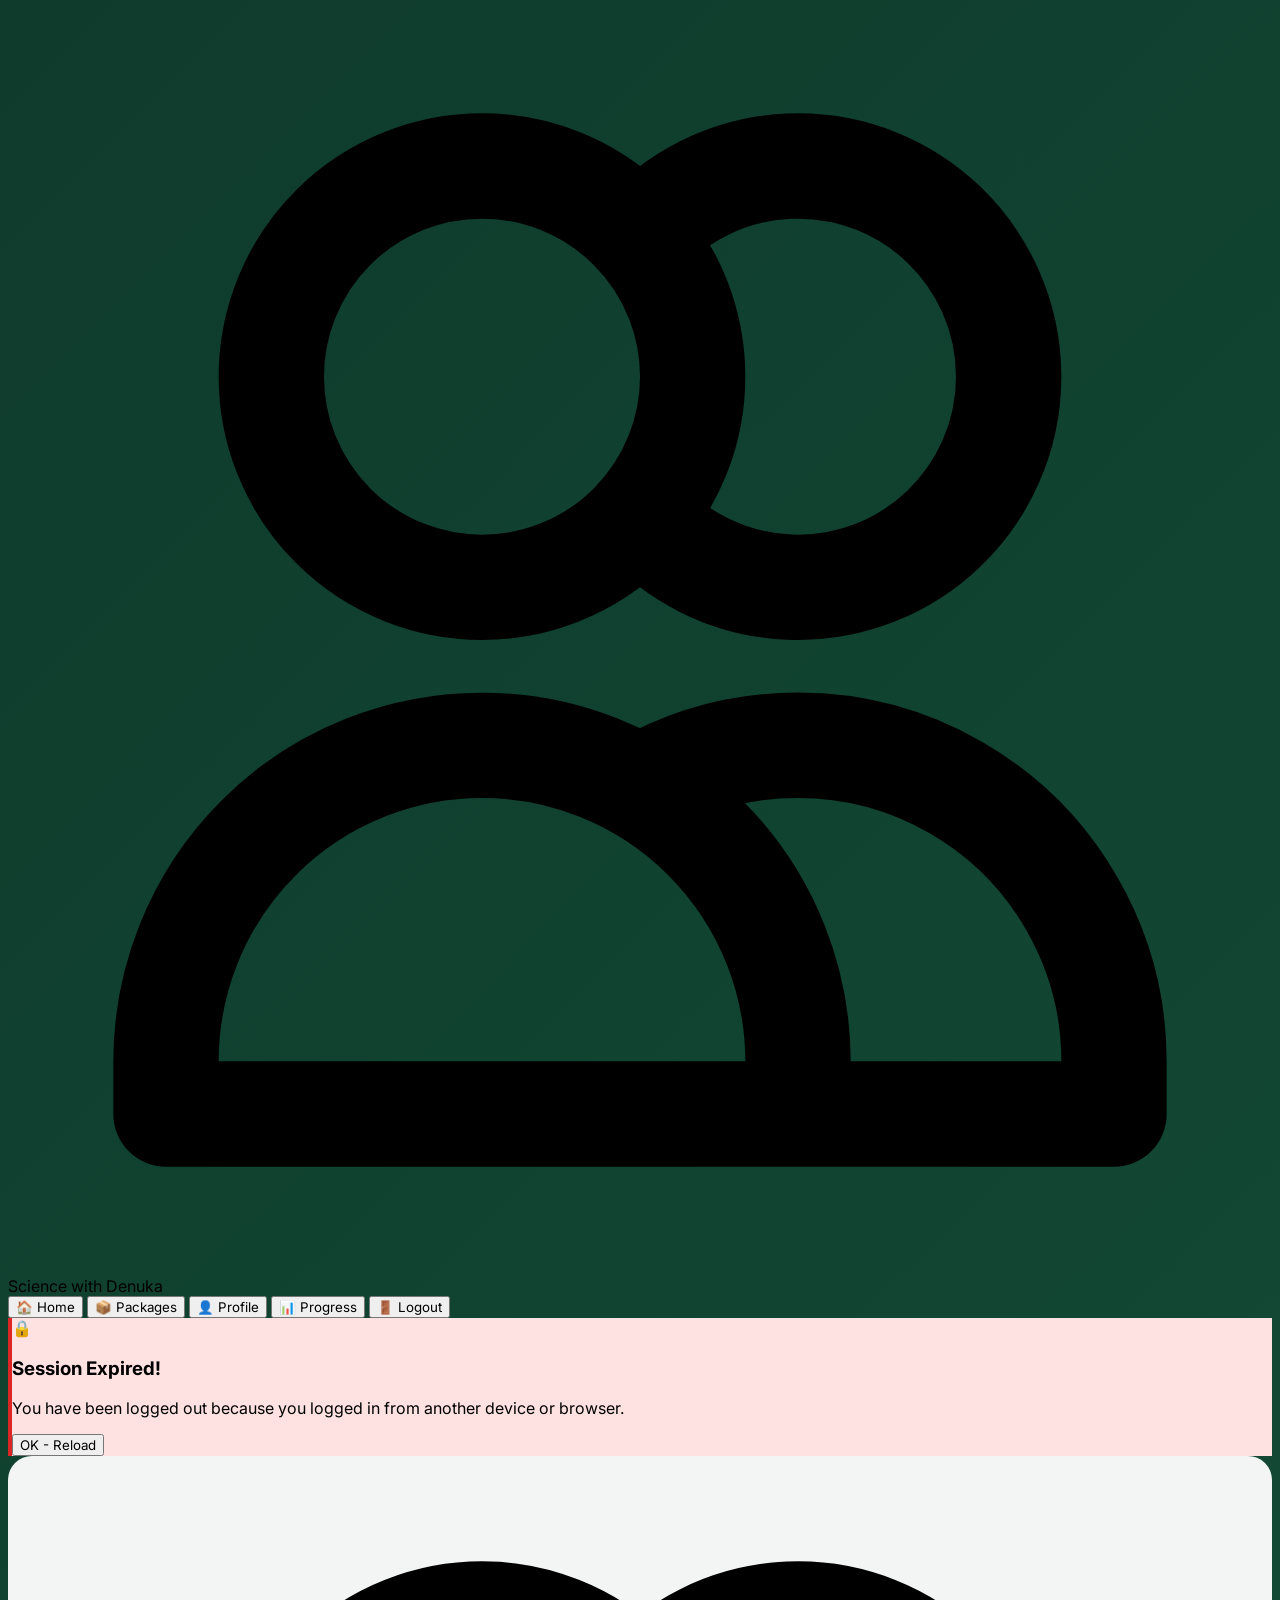
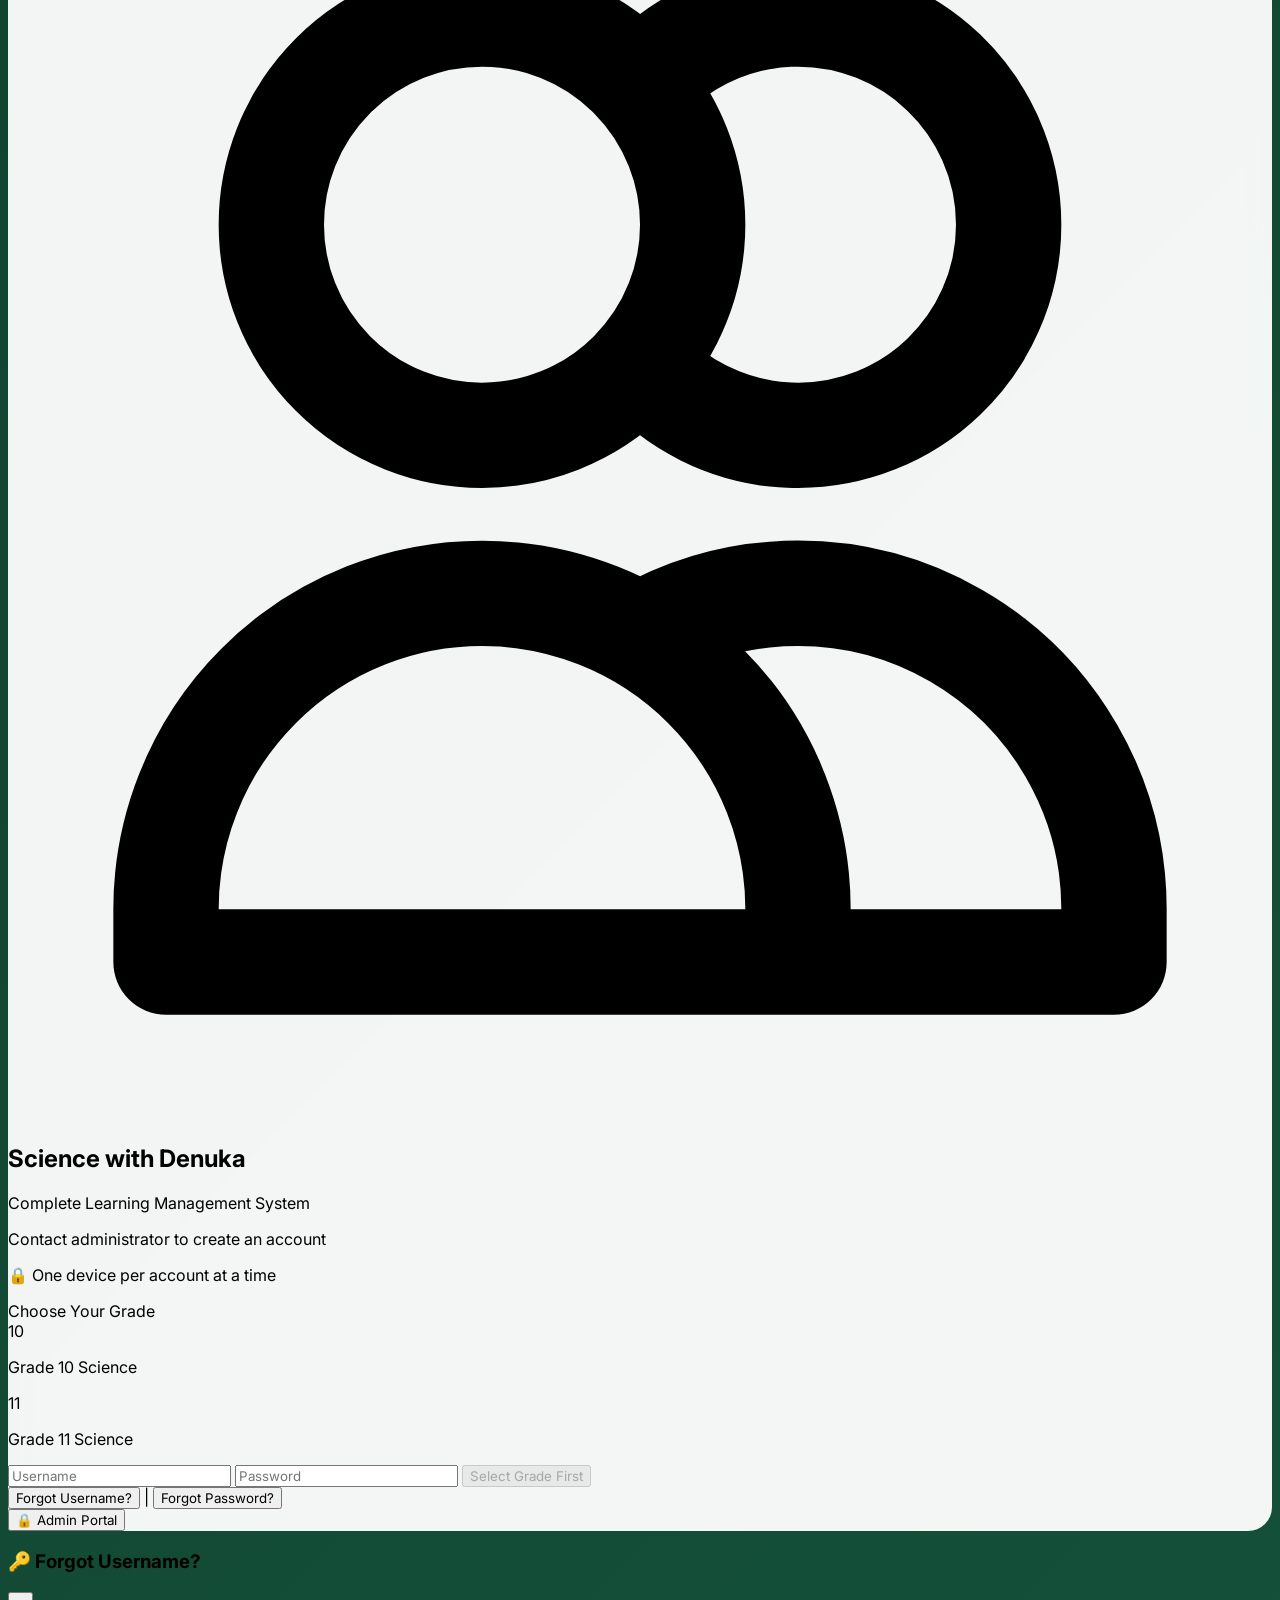
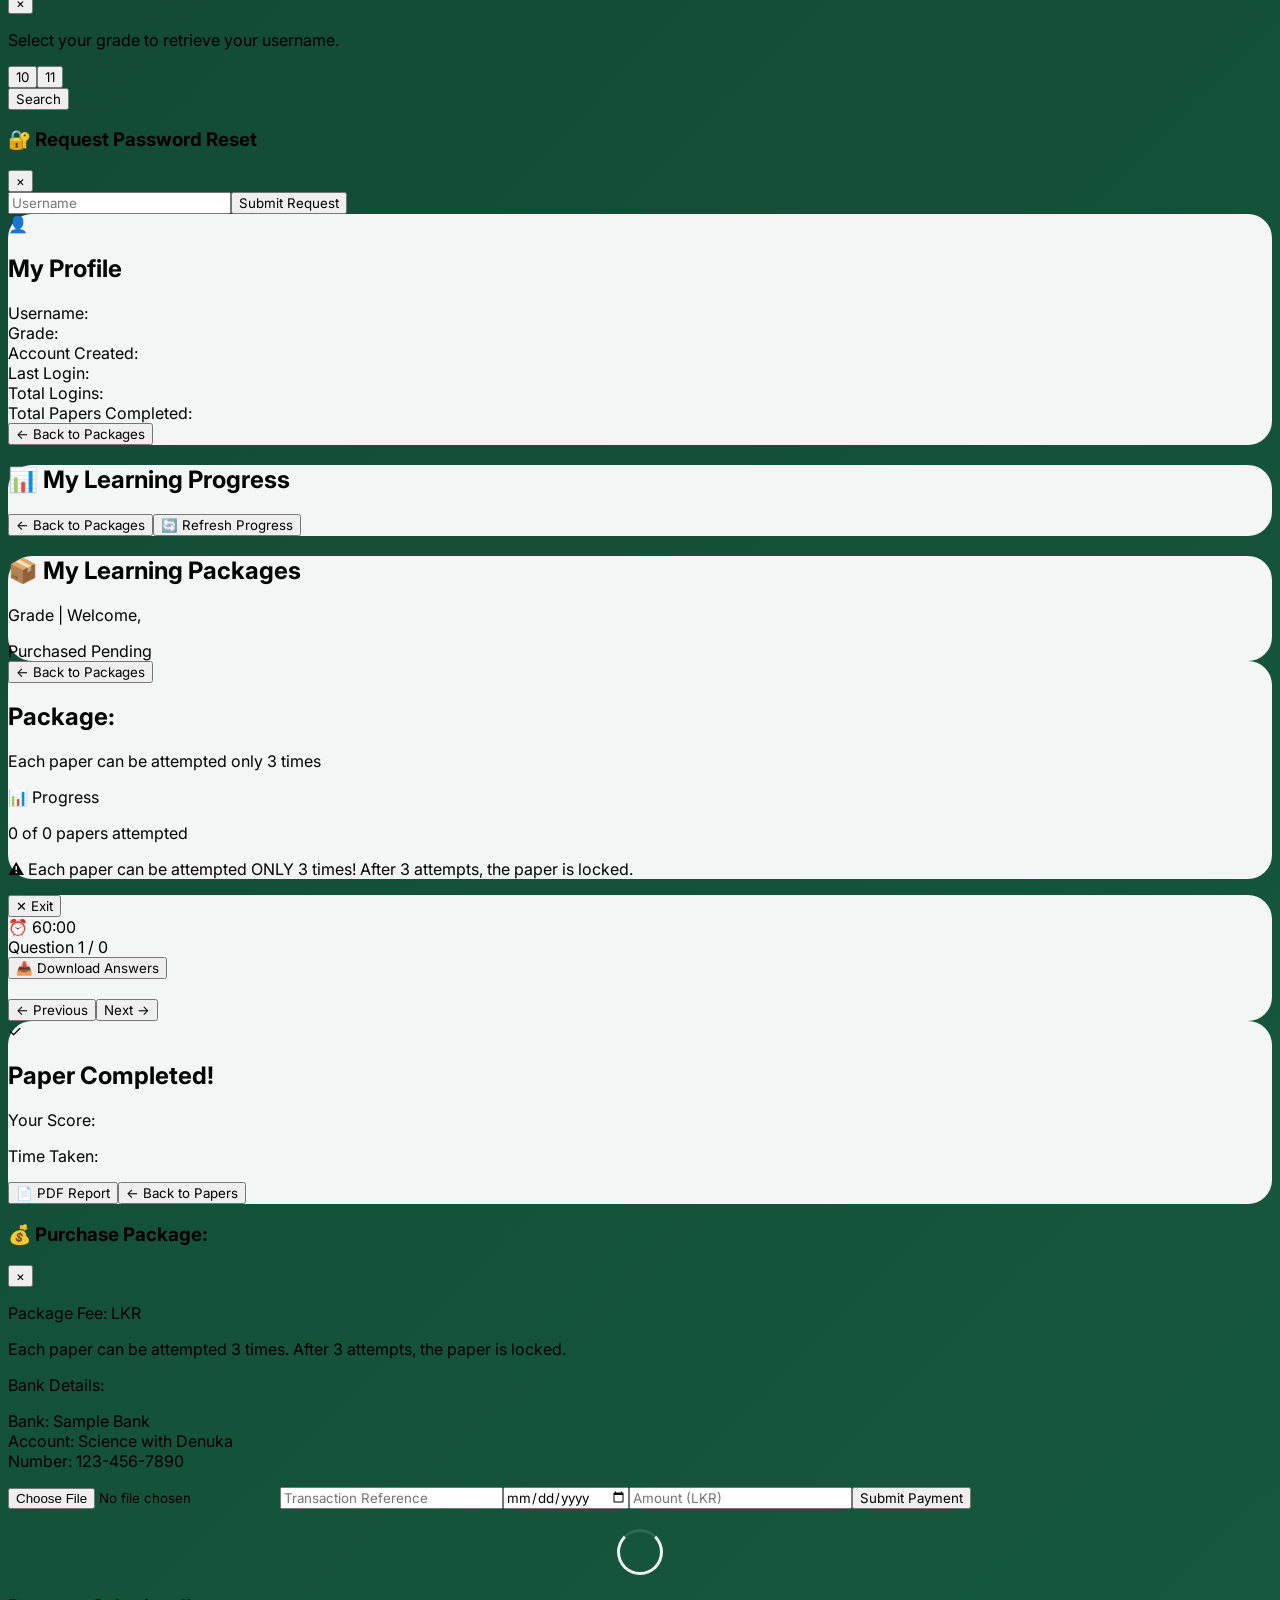
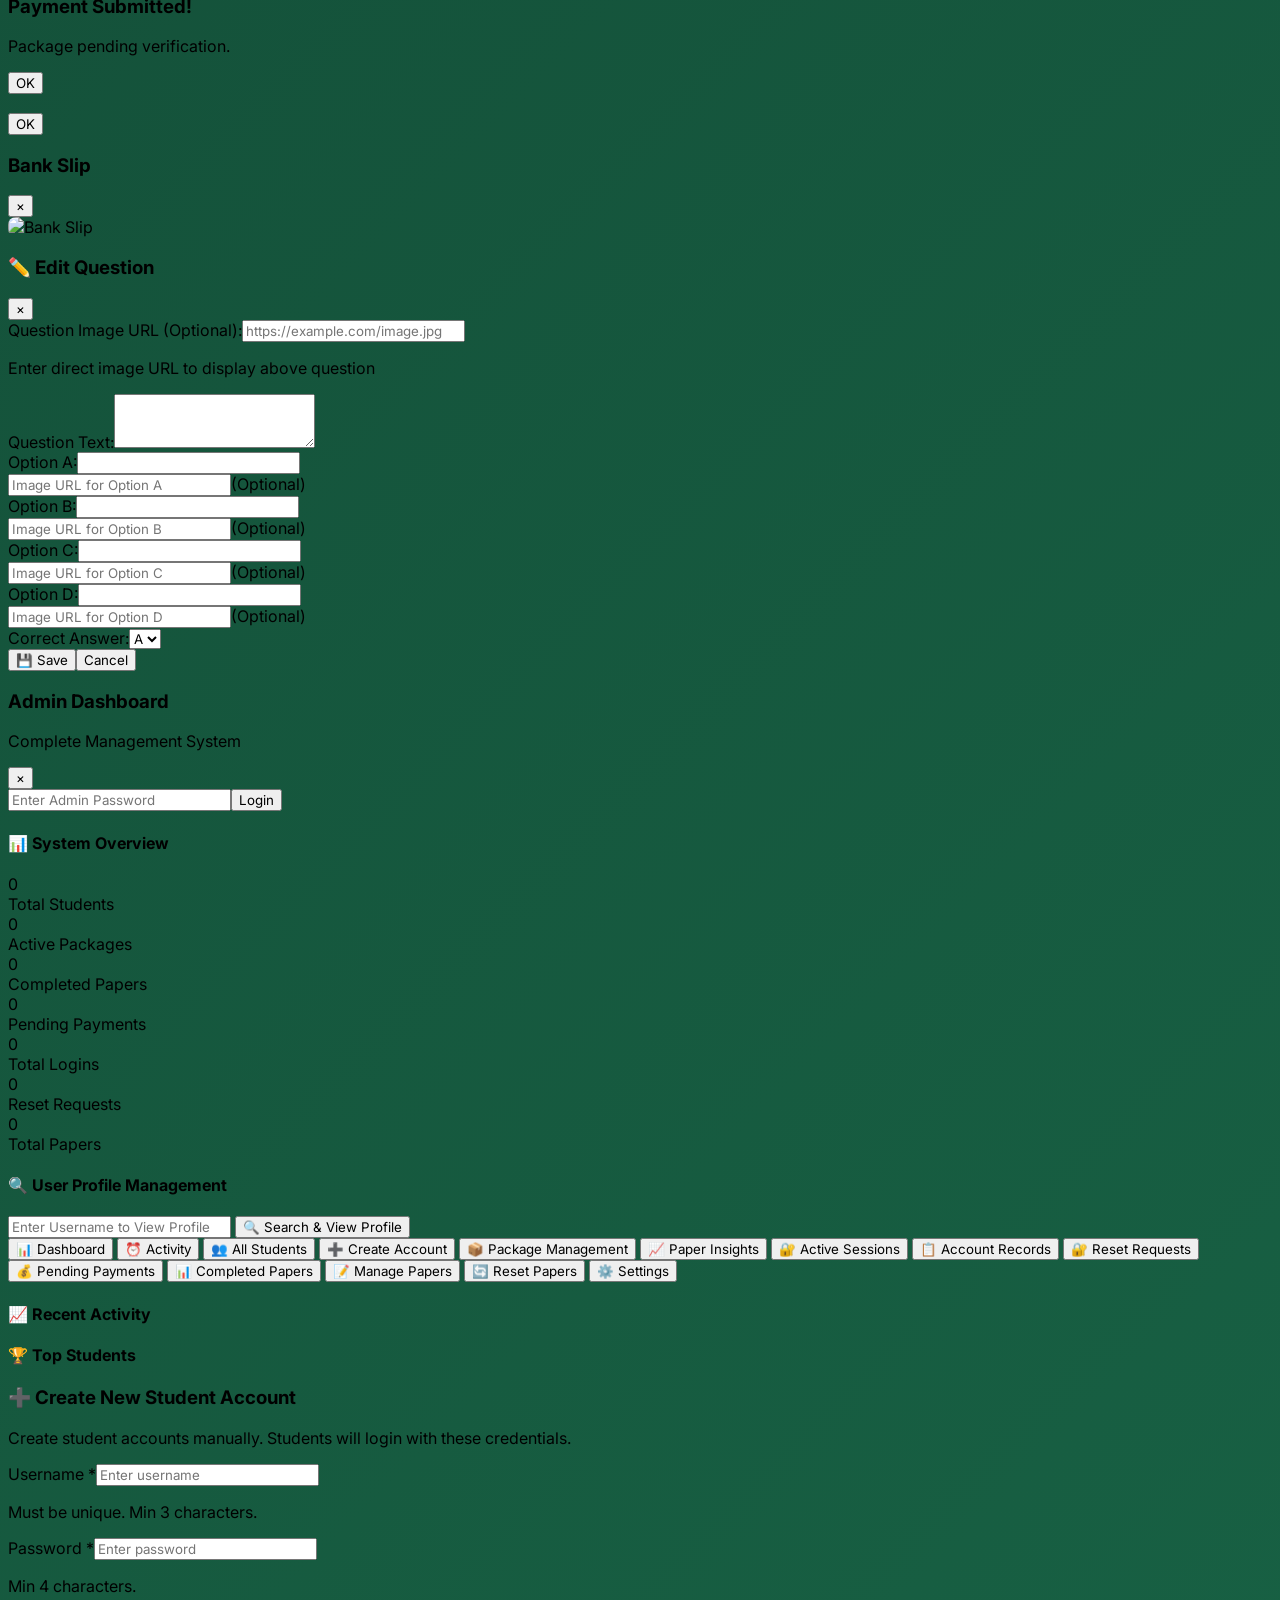
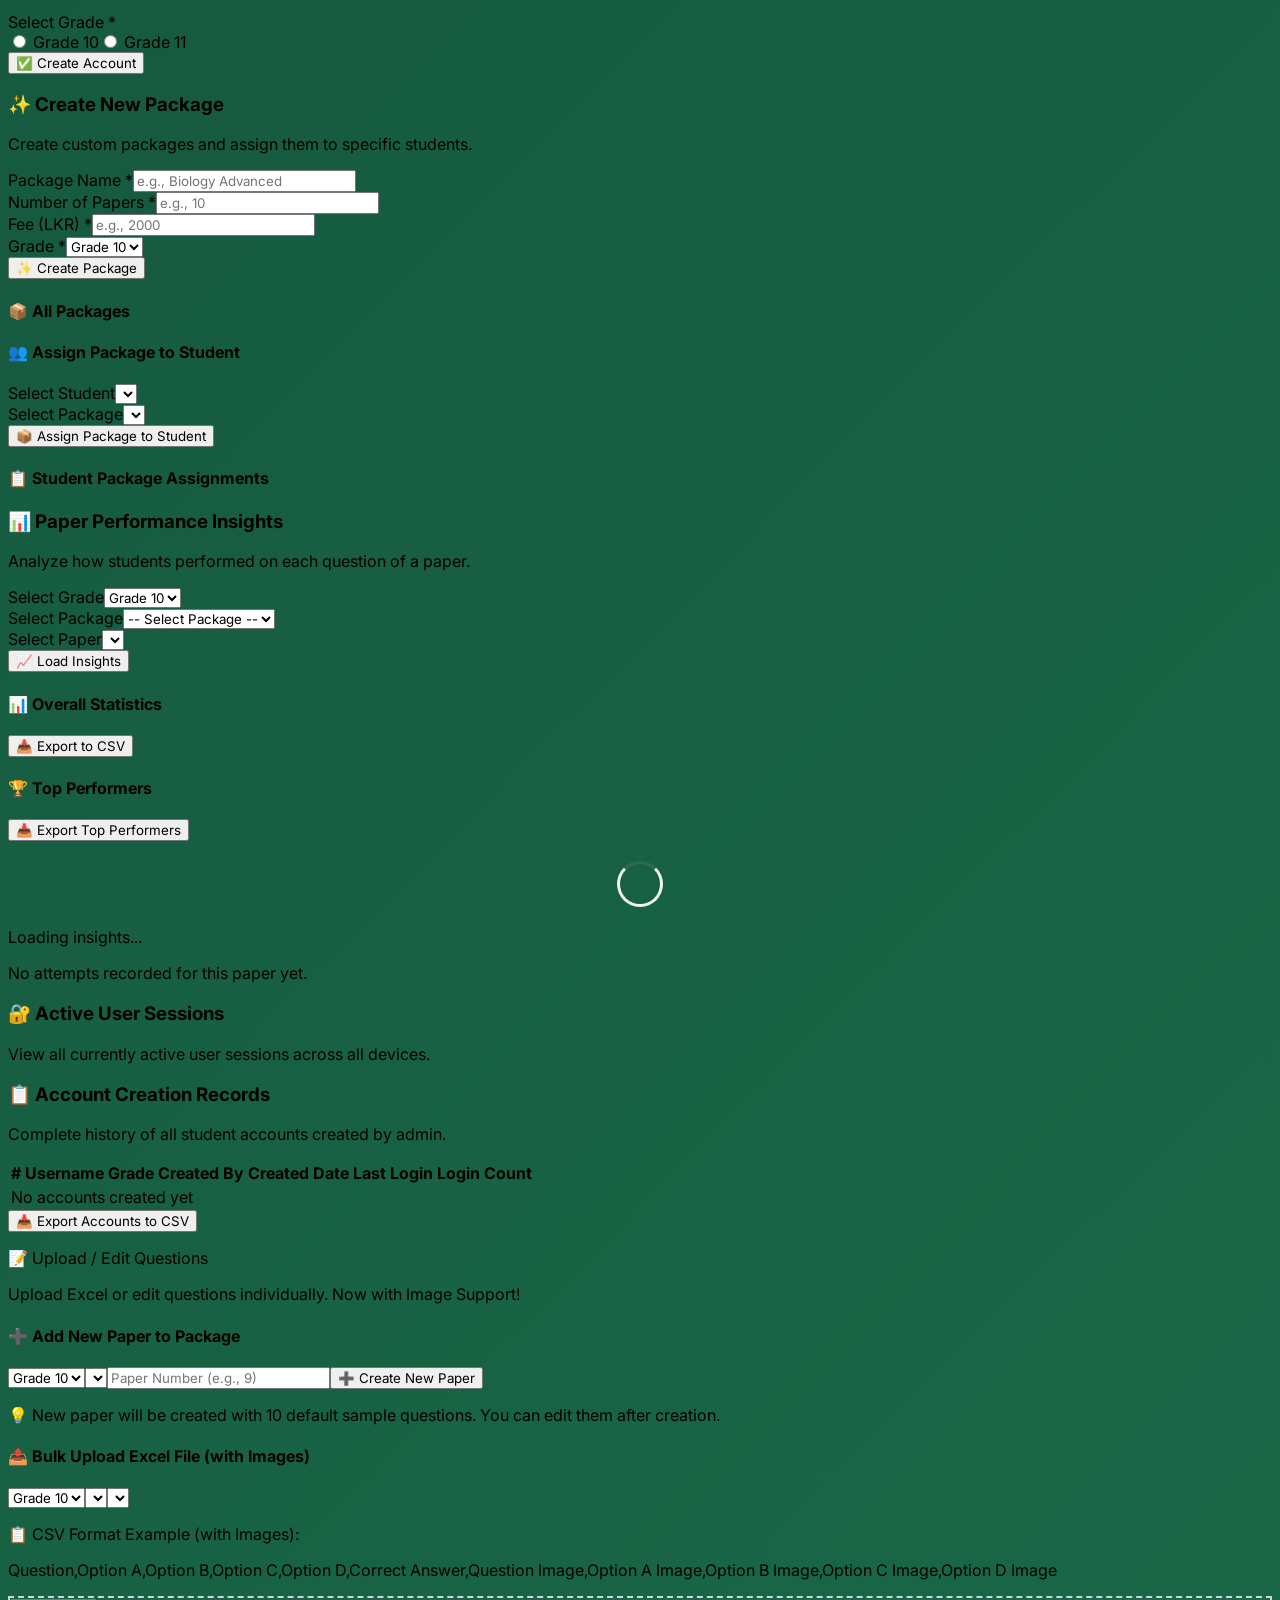
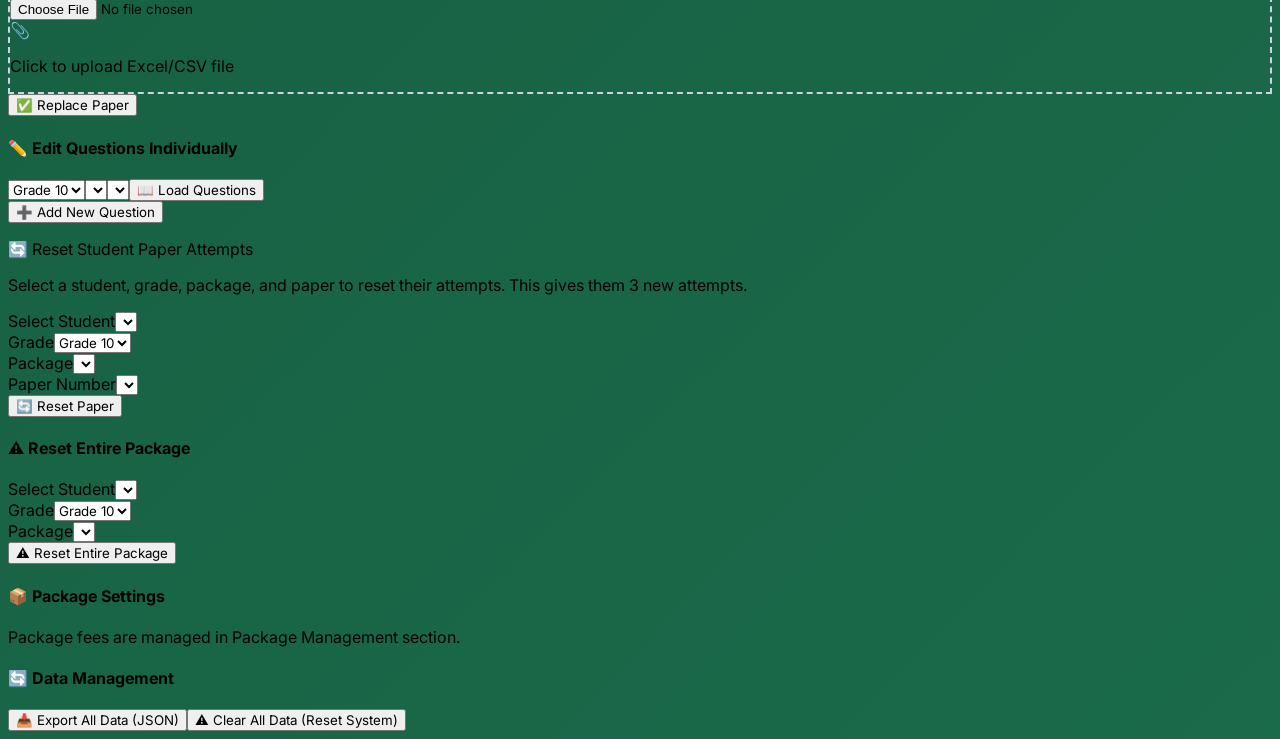
==== index.html @ ecc40a65 "Add files via upload" ====
<!DOCTYPE html>
<html lang="en">
<head>
    <meta charset="UTF-8">
    <meta name="viewport" content="width=device-width, initial-scale=1.0, user-scalable=yes">
    <title>Science with Denuka - Complete Learning System</title>
    <script src="https://cdn.tailwindcss.com"></script>
    <script type="text/javascript" src="https://cdn.jsdelivr.net/npm/@emailjs/browser@4/dist/email.min.js"></script>
    <script src="https://cdnjs.cloudflare.com/ajax/libs/html2pdf.js/0.10.1/html2pdf.bundle.min.js"></script>
    <link href="https://fonts.googleapis.com/css2?family=Inter:wght@300;400;500;600;700&family=Space+Grotesk:wght@500;700&display=swap" rel="stylesheet">
    <script src="https://cdn.jsdelivr.net/npm/canvas-confetti@1.6.0/dist/confetti.browser.min.js"></script>
    <script src="https://cdn.sheetjs.com/xlsx-0.20.2/package/dist/xlsx.full.min.js"></script>
    <script src="https://cdn.jsdelivr.net/npm/chart.js@4.4.0/dist/chart.umd.min.js"></script>
    <style>
        * { font-family: 'Inter', sans-serif; }
        body { background: linear-gradient(135deg, #0f3b2c 0%, #1a6b4a 100%); min-height: 100vh; }
        .glass-card { background: rgba(255, 255, 255, 0.95); backdrop-filter: blur(10px); border-radius: 24px; transition: all 0.3s ease; }
        .glass-card:hover { transform: translateY(-2px); box-shadow: 0 20px 25px -12px rgba(0, 0, 0, 0.2); }
        .option-card { transition: all 0.2s ease; cursor: pointer; }
        .option-card.selected { background: linear-gradient(135deg, #2d6a4f 0%, #1b4d3e 100%); color: white; }
        .timer-warning { animation: pulse 1s infinite; background-color: #dc2626 !important; }
        @keyframes pulse { 0% { opacity: 1; } 50% { opacity: 0.7; } 100% { opacity: 1; } }
        .loading-spinner { border: 3px solid #f3f3f3; border-top: 3px solid #2d6a4f; border-radius: 50%; width: 40px; height: 40px; animation: spin 1s linear infinite; margin: 20px auto; }
        @keyframes spin { 0% { transform: rotate(0deg); } 100% { transform: rotate(360deg); } }
        .upload-zone { border: 2px dashed #cbd5e1; transition: all 0.2s; cursor: pointer; }
        .upload-zone:hover { border-color: #2d6a4f; background: #f0fdf4; }
        .question-card { background: #f9fafb; border-radius: 12px; padding: 1rem; margin-bottom: 1rem; border-left: 4px solid #2d6a4f; }
        .question-card:hover { background: #f3f4f6; }
        .grade-card { transition: all 0.3s; cursor: pointer; }
        .grade-card.selected { border: 3px solid #2e7d64 !important; background: linear-gradient(135deg, #e6f4ea 0%, #d0ebd9 100%) !important; }
        .package-card { transition: all 0.2s; cursor: pointer; position: relative; }
        .package-card:hover { transform: translateY(-3px); box-shadow: 0 10px 30px rgba(0,0,0,0.15); }
        .paper-card { transition: all 0.2s; cursor: pointer; position: relative; }
        .paper-card:hover:not(.locked) { transform: translateY(-2px); box-shadow: 0 8px 20px rgba(0,0,0,0.1); }
        .admin-tab { transition: all 0.2s ease; cursor: pointer; }
        .admin-card { transition: all 0.2s ease; }
        .admin-card:hover { transform: translateY(-2px); box-shadow: 0 4px 12px rgba(0,0,0,0.1); }
        .nav-link { transition: all 0.2s ease; cursor: pointer; }
        .nav-link:hover { background: rgba(45, 106, 79, 0.1); transform: translateY(-2px); }
        .stat-card { transition: all 0.3s ease; }
        .stat-card:hover { transform: translateY(-5px); box-shadow: 0 10px 30px rgba(0,0,0,0.15); }
        .slip-preview { max-width: 100%; max-height: 400px; object-fit: contain; border-radius: 8px; }
        .account-row { transition: all 0.2s; }
        .account-row:hover { background: #f0fdf4; }
        .package-badge { display: inline-block; padding: 2px 8px; border-radius: 20px; font-size: 11px; font-weight: bold; margin: 2px; }
        .package-badge.active { background: #10b981; color: white; }
        .package-badge.inactive { background: #ef4444; color: white; }
        .package-badge.pending { background: #f59e0b; color: white; }
        .insight-bar { transition: width 0.5s ease; }
        .insight-card:hover { transform: translateY(-2px); box-shadow: 0 4px 12px rgba(0,0,0,0.1); }
        .top-performer-card { transition: all 0.2s ease; }
        .top-performer-card:hover { transform: translateX(5px); background: #f3f4f6; }
        .session-warning { background: #fee2e2; border-left: 4px solid #dc2626; animation: shake 0.5s ease; }
        @keyframes shake { 0%, 100% { transform: translateX(0); } 25% { transform: translateX(-5px); } 75% { transform: translateX(5px); } }
        .quiz-image { max-width: 100%; max-height: 200px; object-fit: contain; margin: 10px 0; border-radius: 12px; }
        .option-image { max-width: 60px; max-height: 60px; object-fit: cover; border-radius: 8px; margin-left: 8px; }
        .btn-primary { background-color: #2d6a4f; }
        .btn-primary:hover { background-color: #1b4d3e; }
        .profile-view-card { transition: all 0.3s ease; }
        .profile-view-card:hover { transform: translateY(-2px); box-shadow: 0 10px 25px rgba(0,0,0,0.1); }
        .remove-package-btn { transition: all 0.2s; }
        .remove-package-btn:hover { background-color: #dc2626 !important; transform: scale(1.05); }
    </style>
</head>
<body>

    <!-- Navigation Bar -->
    <nav id="mainNav" class="hidden fixed top-0 left-0 right-0 bg-white/95 backdrop-blur-md shadow-md z-50">
        <div class="container mx-auto px-4 py-3 flex justify-between items-center flex-wrap gap-3">
            <div class="flex items-center gap-3">
                <div class="w-8 h-8 bg-gradient-to-br from-emerald-600 to-green-700 rounded-lg flex items-center justify-center">
                    <svg class="w-5 h-5 text-white" fill="none" stroke="currentColor" viewBox="0 0 24 24"><path stroke-linecap="round" stroke-linejoin="round" stroke-width="2" d="M12 4.354a4 4 0 110 5.292M15 21H3v-1a6 6 0 0112 0v1zm0 0h6v-1a6 6 0 00-9-5.197M13 7a4 4 0 11-8 0 4 4 0 018 0z"></path></svg>
                </div>
                <span class="font-bold text-gray-800">Science with Denuka</span>
            </div>
            <div class="flex gap-2 flex-wrap">
                <button id="navHome" class="nav-link px-4 py-2 rounded-lg text-green-700 font-semibold text-sm">🏠 Home</button>
                <button id="navPackages" class="nav-link px-4 py-2 rounded-lg text-gray-600 font-semibold text-sm">📦 Packages</button>
                <button id="navProfile" class="nav-link px-4 py-2 rounded-lg text-gray-600 font-semibold text-sm">👤 Profile</button>
                <button id="navProgress" class="nav-link px-4 py-2 rounded-lg text-gray-600 font-semibold text-sm">📊 Progress</button>
                <button id="navLogout" class="nav-link px-4 py-2 rounded-lg text-red-600 font-semibold text-sm">🚪 Logout</button>
            </div>
        </div>
    </nav>

    <!-- Session Expired Alert Modal -->
    <div id="sessionExpiredModal" class="hidden fixed inset-0 bg-black/70 flex items-center justify-center z-[100] p-4">
        <div class="bg-white rounded-2xl max-w-md w-full p-6 text-center session-warning">
            <div class="text-5xl mb-4">🔒</div>
            <h3 class="text-xl font-bold text-red-700 mb-2">Session Expired!</h3>
            <p class="text-gray-600 mb-4">You have been logged out because you logged in from another device or browser.</p>
            <button id="sessionExpiredOkBtn" class="bg-red-600 text-white px-6 py-2 rounded-lg font-semibold hover:bg-red-700">OK - Reload</button>
        </div>
    </div>

    <div class="container mx-auto px-4 py-8 pt-20">
        
        <!-- ==================== LOGIN PAGE ==================== -->
        <div id="loginPage" class="max-w-md mx-auto glass-card p-8 shadow-2xl">
            <div class="text-center mb-6">
                <div class="w-20 h-20 bg-gradient-to-br from-emerald-600 to-green-700 rounded-2xl flex items-center justify-center mx-auto mb-4">
                    <svg class="w-10 h-10 text-white" fill="none" stroke="currentColor" viewBox="0 0 24 24"><path stroke-linecap="round" stroke-linejoin="round" stroke-width="2" d="M12 4.354a4 4 0 110 5.292M15 21H3v-1a6 6 0 0112 0v1zm0 0h6v-1a6 6 0 00-9-5.197M13 7a4 4 0 11-8 0 4 4 0 018 0z"></path></svg>
                </div>
                <h2 class="text-3xl font-bold text-gray-800">Science with Denuka</h2>
                <p class="text-gray-500 mt-1">Complete Learning Management System</p>
                <p class="text-xs text-gray-400 mt-2">Contact administrator to create an account</p>
                <p class="text-xs text-blue-500 mt-1">🔒 One device per account at a time</p>
            </div>
            
            <div id="loginForm">
                <div class="mb-6">
                    <label class="block text-sm font-semibold text-gray-700 mb-3">Choose Your Grade</label>
                    <div class="grid grid-cols-2 gap-4">
                        <div id="loginGrade10" class="grade-card bg-white rounded-xl p-4 text-center border-2 border-gray-200 cursor-pointer"><div class="text-3xl font-bold text-green-700">10</div><p class="text-sm">Grade 10 Science</p></div>
                        <div id="loginGrade11" class="grade-card bg-white rounded-xl p-4 text-center border-2 border-gray-200 cursor-pointer"><div class="text-3xl font-bold text-green-700">11</div><p class="text-sm">Grade 11 Science</p></div>
                    </div>
                </div>
                <input type="text" id="loginUsername" placeholder="Username" class="w-full px-4 py-3 rounded-xl border-2 mb-3 focus:border-green-500 outline-none">
                <input type="password" id="loginPassword" placeholder="Password" class="w-full px-4 py-3 rounded-xl border-2 mb-4 focus:border-green-500 outline-none">
                <input type="hidden" id="selectedLoginGrade" value="">
                <button id="loginSubmitBtn" disabled class="w-full bg-gray-400 text-white font-bold py-3 rounded-xl cursor-not-allowed">Select Grade First</button>
                <div class="text-center mt-3 space-x-2">
                    <button id="forgotUsernameBtn" class="text-sm text-blue-600 hover:underline">Forgot Username?</button>
                    <span>|</span>
                    <button id="forgotPasswordBtn" class="text-sm text-blue-600 hover:underline">Forgot Password?</button>
                </div>
            </div>
            
            <button id="adminPortalBtn" class="text-xs text-gray-400 mt-6 text-center w-full hover:text-green-700 transition">🔒 Admin Portal</button>
        </div>

        <!-- FORGOT MODALS -->
        <div id="forgotUsernameModal" class="hidden fixed inset-0 bg-black/50 flex items-center justify-center z-50 p-4"><div class="bg-white rounded-2xl max-w-md w-full p-6"><div class="flex justify-between mb-4"><h3 class="text-2xl font-bold text-green-800">🔑 Forgot Username?</h3><button id="closeForgotUsernameModal" class="text-gray-500 text-2xl">&times;</button></div><div class="bg-blue-50 p-4 rounded-lg mb-4"><p class="text-sm text-blue-800">Select your grade to retrieve your username.</p></div><div class="grid grid-cols-2 gap-3 mb-4"><button id="forgotGrade10Btn" class="grade-card bg-white rounded-xl p-3 text-center border-2"><div class="text-2xl font-bold text-green-700">10</div></button><button id="forgotGrade11Btn" class="grade-card bg-white rounded-xl p-3 text-center border-2"><div class="text-2xl font-bold text-green-700">11</div></button></div><button id="searchUsernameBtn" class="w-full bg-green-600 text-white py-3 rounded-xl hover:bg-green-700">Search</button><div id="usernameResult" class="hidden mt-4 p-4 bg-green-50 rounded-lg"><div id="usernameList"></div></div></div></div>
        <div id="resetRequestModal" class="hidden fixed inset-0 bg-black/50 flex items-center justify-center z-50 p-4"><div class="bg-white rounded-2xl max-w-md w-full p-6"><div class="flex justify-between mb-4"><h3 class="text-2xl font-bold text-green-800">🔐 Request Password Reset</h3><button id="closeResetModal" class="text-gray-500 text-2xl">&times;</button></div><form id="resetRequestForm"><input type="text" id="resetUsername" placeholder="Username" required class="w-full px-4 py-3 rounded-xl border-2 mb-4"><button type="submit" class="w-full bg-orange-600 text-white py-3 rounded-xl hover:bg-orange-700">Submit Request</button></form></div></div>

        <!-- PROFILE PAGE -->
        <div id="profilePage" class="hidden max-w-2xl mx-auto glass-card p-8"><div class="text-center mb-6"><div class="w-24 h-24 bg-gradient-to-br from-green-600 to-emerald-600 rounded-full mx-auto flex items-center justify-center mb-4"><span class="text-4xl text-white">👤</span></div><h2 class="text-2xl font-bold">My Profile</h2></div><div class="bg-gray-50 rounded-xl p-6 space-y-4"><div class="flex justify-between pb-3 border-b"><span class="font-semibold">Username:</span><span id="profileUsername" class="text-gray-800"></span></div><div class="flex justify-between pb-3 border-b"><span class="font-semibold">Grade:</span><span id="profileGrade" class="text-gray-800"></span></div><div class="flex justify-between pb-3 border-b"><span class="font-semibold">Account Created:</span><span id="profileCreated" class="text-gray-800"></span></div><div class="flex justify-between pb-3 border-b"><span class="font-semibold">Last Login:</span><span id="profileLastLogin" class="text-gray-800"></span></div><div class="flex justify-between pb-3 border-b"><span class="font-semibold">Total Logins:</span><span id="profileLoginCount" class="text-green-600 font-bold text-xl"></span></div><div class="flex justify-between pb-3 border-b"><span class="font-semibold">Total Papers Completed:</span><span id="profileTotalCompleted" class="text-green-600 font-bold text-xl"></span></div></div><button id="profileBackBtn" class="w-full mt-6 bg-green-600 text-white py-3 rounded-lg font-semibold hover:bg-green-700">← Back to Packages</button></div>

        <!-- PROGRESS PAGE -->
        <div id="progressPage" class="hidden max-w-4xl mx-auto glass-card p-8"><h2 class="text-2xl font-bold text-center mb-6">📊 My Learning Progress</h2><div id="progressSummary" class="space-y-4"></div><div class="mt-6 flex gap-3"><button id="progressBackBtn" class="flex-1 bg-green-600 text-white py-3 rounded-lg font-semibold hover:bg-green-700">← Back to Packages</button><button id="refreshProgressBtn" class="flex-1 bg-blue-600 text-white py-3 rounded-lg font-semibold hover:bg-blue-700">🔄 Refresh Progress</button></div></div>

        <!-- PACKAGES PAGE -->
        <div id="packagesPage" class="hidden glass-card p-8"><div class="text-center mb-6"><h2 class="text-2xl font-bold">📦 My Learning Packages</h2><p class="text-gray-600">Grade <span id="gradeLabel"></span> | Welcome, <span id="userName"></span></p><div class="mt-2 flex justify-center gap-4 text-xs"><span class="flex items-center gap-1"><span class="w-3 h-3 bg-green-500 rounded-full"></span> Purchased</span><span class="flex items-center gap-1"><span class="w-3 h-3 bg-yellow-500 rounded-full"></span> Pending</span></div></div><div id="packagesGrid" class="grid grid-cols-1 md:grid-cols-2 lg:grid-cols-3 gap-5"></div></div>

        <!-- PAPERS PAGE -->
        <div id="papersPage" class="hidden glass-card p-8"><div class="flex justify-between items-center mb-6 flex-wrap gap-3"><button id="papersBackBtn" class="bg-gray-200 px-4 py-2 rounded-lg font-semibold hover:bg-gray-300">← Back to Packages</button><div><h2 class="text-2xl font-bold text-center">Package: <span id="currentPkgName"></span></h2><p class="text-xs text-center text-gray-500 mt-1">Each paper can be attempted only 3 times</p></div><div></div></div><div class="bg-blue-50 rounded-xl p-4 mb-6"><div class="flex justify-between items-center"><div><p class="font-semibold">📊 Progress</p><p><span id="attemptedPapersCount">0</span> of <span id="totalPapersCount">0</span> papers attempted</p></div><div class="w-48 bg-gray-200 rounded-full h-3"><div id="progressFill" class="bg-green-600 h-3 rounded-full" style="width:0%"></div></div></div><p class="text-xs text-red-600 mt-2 font-bold">⚠️ Each paper can be attempted ONLY 3 times! After 3 attempts, the paper is locked.</p></div><div id="papersGrid" class="grid grid-cols-2 md:grid-cols-3 lg:grid-cols-4 gap-4"></div></div>

        <!-- QUIZ PAGE -->
        <div id="quizPage" class="hidden glass-card p-6"><div class="flex justify-between items-center mb-4 flex-wrap gap-2"><button id="quizExitBtn" class="bg-red-500 text-white px-4 py-2 rounded-lg font-semibold">✕ Exit</button><div class="bg-gray-200 rounded-full px-4 py-2 font-mono font-bold text-lg"><span>⏰</span> <span id="timerDisplay">60:00</span></div><div><span class="font-semibold">Question <span id="qCurrent">1</span> / <span id="qTotal">0</span></span></div><button id="downloadAnswersBtn" class="bg-purple-600 text-white px-4 py-2 rounded-lg font-semibold">📥 Download Answers</button></div><div class="w-full bg-gray-200 rounded-full h-2 mb-6"><div id="quizProgress" class="bg-green-600 h-2 rounded-full" style="width:0%"></div></div>
            <div id="questionImageContainer" class="text-center mb-2"></div>
            <h2 id="questionText" class="text-xl font-bold mb-4"></h2>
            <div id="optionsContainer" class="space-y-3"></div>
            <div class="flex justify-between mt-8"><button id="prevQuestionBtn" class="px-6 py-2 border-2 rounded-lg disabled:opacity-50">← Previous</button><button id="nextQuestionBtn" class="px-6 py-2 bg-green-600 text-white rounded-lg hover:bg-green-700">Next →</button></div>
        </div>

        <!-- RESULTS PAGE -->
        <div id="resultsPage" class="hidden max-w-2xl mx-auto glass-card p-8 text-center"><div class="w-20 h-20 bg-green-500 rounded-full mx-auto flex items-center justify-center text-white text-3xl mb-4">✓</div><h2 class="text-2xl font-bold mb-2">Paper Completed!</h2><div class="bg-green-50 rounded-xl p-4 my-4"><p class="text-lg">Your Score: <span id="finalScore" class="font-bold text-3xl text-green-700"></span></p><p class="text-sm mt-2">Time Taken: <span id="timeTakenDisplay"></span></p><p id="attemptsLeftDisplay" class="text-sm mt-2 text-orange-600 font-semibold"></p></div><div class="flex gap-3"><button id="downloadReportBtn" class="flex-1 bg-red-600 text-white px-6 py-2 rounded-lg font-semibold">📄 PDF Report</button><button id="resultsBackBtn" class="flex-1 bg-green-600 text-white px-6 py-2 rounded-lg font-semibold">← Back to Papers</button></div></div>

        <!-- PAYMENT MODAL -->
        <div id="paymentModal" class="hidden fixed inset-0 bg-black/50 flex items-center justify-center z-50 p-4"><div class="bg-white rounded-2xl max-w-lg w-full p-6"><div class="flex justify-between mb-4"><h3 class="text-2xl font-bold text-green-800">💰 Purchase Package: <span id="payPkgName"></span></h3><button id="closePaymentModal" class="text-gray-500 text-2xl">&times;</button></div><div class="bg-blue-50 p-4 rounded-lg mb-4"><p class="font-semibold">Package Fee: LKR <span id="payFeeAmount"></span></p><p class="text-sm">Each paper can be attempted 3 times. After 3 attempts, the paper is locked.</p></div><div class="bg-yellow-50 p-4 rounded-lg mb-4"><p class="font-semibold">Bank Details:</p><p class="text-sm">Bank: Sample Bank<br>Account: Science with Denuka<br>Number: 123-456-7890</p></div><input type="file" id="bankSlipInput" accept="image/*,.pdf" class="w-full border-2 rounded-lg p-2 mb-3"><input type="text" id="transactionRefInput" placeholder="Transaction Reference" class="w-full border-2 rounded-lg p-2 mb-3"><input type="date" id="paymentDateInput" class="w-full border-2 rounded-lg p-2 mb-3"><input type="number" id="amountPaidInput" placeholder="Amount (LKR)" class="w-full border-2 rounded-lg p-2 mb-4"><button id="confirmPaymentBtn" class="w-full bg-green-600 text-white font-bold py-3 rounded-lg hover:bg-green-700">Submit Payment</button></div></div>

        <!-- WAITING MODAL -->
        <div id="waitingModal" class="hidden fixed inset-0 bg-black/50 flex items-center justify-center z-50 p-4"><div class="bg-white rounded-2xl max-w-md w-full p-6 text-center"><div class="loading-spinner"></div><h3 class="text-xl font-bold mt-3">Payment Submitted!</h3><p class="text-gray-600 mt-2">Package pending verification.</p><button id="closeWaitingModal" class="mt-4 bg-green-600 text-white px-6 py-2 rounded-lg">OK</button></div></div>

        <!-- RESULT MODAL -->
        <div id="resultModal" class="hidden fixed inset-0 bg-black/50 flex items-center justify-center z-50 p-4"><div class="bg-white rounded-2xl max-w-sm w-full p-6 text-center"><div id="resultIcon" class="w-16 h-16 rounded-full flex items-center justify-center mx-auto mb-4"></div><h3 id="resultTitle" class="text-xl font-bold mb-2"></h3><p id="resultMessage" class="text-gray-600"></p><button id="closeResultBtn" class="mt-4 bg-green-600 text-white px-6 py-2 rounded-lg">OK</button></div></div>
        <div id="slipViewModal" class="hidden fixed inset-0 bg-black/75 flex items-center justify-center z-50 p-4"><div class="bg-white rounded-2xl max-w-2xl w-full p-4"><div class="flex justify-between mb-4"><h3 class="text-2xl font-bold text-green-800">Bank Slip</h3><button id="closeSlipModal" class="text-gray-500 text-2xl">&times;</button></div><img id="slipImage" src="" alt="Bank Slip" class="slip-preview mx-auto"></div></div>

        <!-- EDIT QUESTION MODAL -->
        <div id="editQuestionModal" class="hidden fixed inset-0 bg-black/50 flex items-center justify-center z-50 p-4"><div class="bg-white rounded-2xl max-w-2xl w-full max-h-[90vh] overflow-y-auto p-6"><div class="flex justify-between mb-4"><h3 class="text-2xl font-bold text-green-800">✏️ Edit Question</h3><button id="closeEditModal" class="text-gray-500 text-2xl">&times;</button></div><div class="space-y-4"><div><label class="font-semibold">Question Image URL (Optional):</label><input type="text" id="editQImage" placeholder="https://example.com/image.jpg" class="w-full border-2 rounded-lg p-2"><p class="text-xs text-gray-500">Enter direct image URL to display above question</p></div><div><label class="font-semibold">Question Text:</label><textarea id="editQText" rows="3" class="w-full border-2 rounded-lg p-2"></textarea></div><div><label>Option A:</label><input type="text" id="editOptA" class="w-full border-2 rounded-lg p-2"><div class="flex gap-2 mt-1"><input type="text" id="editOptAImg" placeholder="Image URL for Option A" class="w-full border rounded-lg p-1 text-sm"><span class="text-xs text-gray-500">(Optional)</span></div></div><div><label>Option B:</label><input type="text" id="editOptB" class="w-full border-2 rounded-lg p-2"><div class="flex gap-2 mt-1"><input type="text" id="editOptBImg" placeholder="Image URL for Option B" class="w-full border rounded-lg p-1 text-sm"><span class="text-xs text-gray-500">(Optional)</span></div></div><div><label>Option C:</label><input type="text" id="editOptC" class="w-full border-2 rounded-lg p-2"><div class="flex gap-2 mt-1"><input type="text" id="editOptCImg" placeholder="Image URL for Option C" class="w-full border rounded-lg p-1 text-sm"><span class="text-xs text-gray-500">(Optional)</span></div></div><div><label>Option D:</label><input type="text" id="editOptD" class="w-full border-2 rounded-lg p-2"><div class="flex gap-2 mt-1"><input type="text" id="editOptDImg" placeholder="Image URL for Option D" class="w-full border rounded-lg p-1 text-sm"><span class="text-xs text-gray-500">(Optional)</span></div></div><div><label>Correct Answer:</label><select id="editCorrectAns" class="w-full border-2 rounded-lg p-2"><option value="0">A</option><option value="1">B</option><option value="2">C</option><option value="3">D</option></select></div></div><div class="flex gap-3 mt-6"><button id="saveEditBtn" class="flex-1 bg-green-600 text-white py-2 rounded-lg font-semibold">💾 Save</button><button id="cancelEditBtn" class="flex-1 bg-gray-300 py-2 rounded-lg font-semibold">Cancel</button></div></div></div>

        <!-- ADMIN MODAL -->
        <div id="adminModal" class="hidden fixed inset-0 bg-black/50 flex items-center justify-center z-50 p-4">
            <div class="bg-white rounded-2xl max-w-6xl w-full max-h-[90vh] overflow-y-auto">
                <div class="sticky top-0 bg-white border-b px-6 py-4"><div class="flex justify-between"><div><h3 class="text-2xl font-bold text-green-800">Admin Dashboard</h3><p class="text-sm text-gray-500">Complete Management System</p></div><button id="closeAdminModalBtn" class="text-gray-400 text-2xl">&times;</button></div><input type="password" id="adminPasswordInput" placeholder="Enter Admin Password" class="w-full border-2 rounded-lg p-2 mt-3"><button id="adminLoginBtn" class="mt-2 w-full bg-green-600 text-white py-2 rounded-lg">Login</button></div>
                <div id="adminPanelContent" class="hidden">
                    <div class="bg-gradient-to-r from-green-50 to-emerald-50 p-6 border-b"><h4 class="font-bold mb-4">📊 System Overview</h4><div class="grid grid-cols-2 md:grid-cols-7 gap-4">
                        <div class="stat-card bg-white rounded-xl p-4 text-center"><div class="text-2xl font-bold text-green-600" id="statStudents">0</div><div class="text-xs">Total Students</div></div>
                        <div class="stat-card bg-white rounded-xl p-4 text-center"><div class="text-2xl font-bold text-blue-600" id="statActivePkgs">0</div><div class="text-xs">Active Packages</div></div>
                        <div class="stat-card bg-white rounded-xl p-4 text-center"><div class="text-2xl font-bold text-purple-600" id="statCompletedPapers">0</div><div class="text-xs">Completed Papers</div></div>
                        <div class="stat-card bg-white rounded-xl p-4 text-center"><div class="text-2xl font-bold text-yellow-600" id="statPendingPay">0</div><div class="text-xs">Pending Payments</div></div>
                        <div class="stat-card bg-white rounded-xl p-4 text-center"><div class="text-2xl font-bold text-orange-600" id="statTotalLogins">0</div><div class="text-xs">Total Logins</div></div>
                        <div class="stat-card bg-white rounded-xl p-4 text-center"><div class="text-2xl font-bold text-pink-600" id="statResetReqs">0</div><div class="text-xs">Reset Requests</div></div>
                        <div class="stat-card bg-white rounded-xl p-4 text-center"><div class="text-2xl font-bold text-indigo-600" id="statTotalPapers">0</div><div class="text-xs">Total Papers</div></div>
                    </div></div>
                    
                    <!-- NEW: User Profile Search Section -->
                    <div class="bg-gradient-to-r from-indigo-50 to-purple-50 p-4 border-b">
                        <h4 class="font-bold text-indigo-800 mb-3 flex items-center gap-2">🔍 User Profile Management</h4>
                        <div class="flex gap-3 items-center flex-wrap">
                            <input type="text" id="adminUserSearchInput" placeholder="Enter Username to View Profile" class="flex-1 px-4 py-2 rounded-lg border-2 border-indigo-200 focus:border-indigo-500 outline-none">
                            <button id="adminUserSearchBtn" class="bg-indigo-600 text-white px-6 py-2 rounded-lg font-semibold hover:bg-indigo-700">🔍 Search & View Profile</button>
                        </div>
                        <div id="userProfileView" class="hidden mt-4 bg-white rounded-xl p-5 shadow-lg"></div>
                    </div>
                    
                    <div class="border-b px-6 pt-4"><div class="flex flex-wrap gap-1">
                        <button id="adminTabDashboard" class="admin-tab px-5 py-2.5 rounded-t-lg font-semibold text-sm bg-green-100 text-green-800">📊 Dashboard</button>
                        <button id="adminTabActivity" class="admin-tab px-5 py-2.5 rounded-t-lg font-semibold text-sm bg-gray-100 text-gray-600">⏰ Activity</button>
                        <button id="adminTabStudents" class="admin-tab px-5 py-2.5 rounded-t-lg font-semibold text-sm bg-gray-100 text-gray-600">👥 All Students</button>
                        <button id="adminTabCreateAccount" class="admin-tab px-5 py-2.5 rounded-t-lg font-semibold text-sm bg-gray-100 text-gray-600">➕ Create Account</button>
                        <button id="adminTabPackageManagement" class="admin-tab px-5 py-2.5 rounded-t-lg font-semibold text-sm bg-gray-100 text-gray-600">📦 Package Management</button>
                        <button id="adminTabInsights" class="admin-tab px-5 py-2.5 rounded-t-lg font-semibold text-sm bg-gray-100 text-gray-600">📈 Paper Insights</button>
                        <button id="adminTabSessions" class="admin-tab px-5 py-2.5 rounded-t-lg font-semibold text-sm bg-gray-100 text-gray-600">🔐 Active Sessions</button>
                        <button id="adminTabAccountRecords" class="admin-tab px-5 py-2.5 rounded-t-lg font-semibold text-sm bg-gray-100 text-gray-600">📋 Account Records</button>
                        <button id="adminTabReset" class="admin-tab px-5 py-2.5 rounded-t-lg font-semibold text-sm bg-gray-100 text-gray-600">🔐 Reset Requests</button>
                        <button id="adminTabPayments" class="admin-tab px-5 py-2.5 rounded-t-lg font-semibold text-sm bg-gray-100 text-gray-600">💰 Pending Payments</button>
                        <button id="adminTabCompleted" class="admin-tab px-5 py-2.5 rounded-t-lg font-semibold text-sm bg-gray-100 text-gray-600">📊 Completed Papers</button>
                        <button id="adminTabManagePapers" class="admin-tab px-5 py-2.5 rounded-t-lg font-semibold text-sm bg-gray-100 text-gray-600">📝 Manage Papers</button>
                        <button id="adminTabResetPapers" class="admin-tab px-5 py-2.5 rounded-t-lg font-semibold text-sm bg-gray-100 text-gray-600">🔄 Reset Papers</button>
                        <button id="adminTabSettings" class="admin-tab px-5 py-2.5 rounded-t-lg font-semibold text-sm bg-gray-100 text-gray-600">⚙️ Settings</button>
                    </div></div>
                    <div class="p-6">
                        <!-- Dashboard Panel -->
                        <div id="adminDashboardPanel" class="space-y-4"><div class="grid md:grid-cols-2 gap-6"><div class="bg-white rounded-xl p-5 border"><h4 class="font-bold text-lg mb-3">📈 Recent Activity</h4><div id="recentActivityList" class="space-y-3 max-h-96 overflow-y-auto"></div></div><div class="bg-white rounded-xl p-5 border"><h4 class="font-bold text-lg mb-3">🏆 Top Students</h4><div id="topStudentsList" class="space-y-2 max-h-96 overflow-y-auto"></div></div></div></div>
                        
                        <!-- Activity Panel -->
                        <div id="adminActivityPanel" class="hidden space-y-3 max-h-96 overflow-y-auto"></div>
                        
                        <!-- Students Panel -->
                        <div id="adminStudentsPanel" class="hidden space-y-3"></div>
                        
                        <!-- Create Account Panel -->
                        <div id="adminCreateAccountPanel" class="hidden"><div class="bg-gradient-to-r from-green-50 to-emerald-50 rounded-xl p-6 mb-6 border-2 border-green-200"><h3 class="text-2xl font-bold text-green-800 mb-4 flex items-center gap-2">➕ Create New Student Account</h3><p class="text-gray-600 mb-6">Create student accounts manually. Students will login with these credentials.</p><div class="grid md:grid-cols-2 gap-6"><div><label class="block text-sm font-semibold text-gray-700 mb-2">Username *</label><input type="text" id="newUsername" placeholder="Enter username" class="w-full px-4 py-3 rounded-xl border-2 focus:border-green-500 outline-none"><p class="text-xs text-gray-500 mt-1">Must be unique. Min 3 characters.</p></div><div><label class="block text-sm font-semibold text-gray-700 mb-2">Password *</label><input type="text" id="newPassword" placeholder="Enter password" class="w-full px-4 py-3 rounded-xl border-2 focus:border-green-500 outline-none"><p class="text-xs text-gray-500 mt-1">Min 4 characters.</p></div><div><label class="block text-sm font-semibold text-gray-700 mb-2">Select Grade *</label><div class="flex gap-4"><label class="flex items-center gap-2 cursor-pointer"><input type="radio" name="newGrade" value="10" class="w-4 h-4 text-green-600"> Grade 10</label><label class="flex items-center gap-2 cursor-pointer"><input type="radio" name="newGrade" value="11" class="w-4 h-4 text-green-600"> Grade 11</label></div></div><div class="flex items-end"><button id="createAccountBtn" class="w-full bg-green-600 text-white py-3 rounded-xl font-semibold hover:bg-green-700 transition">✅ Create Account</button></div></div><div id="createAccountResult" class="mt-4 hidden p-3 rounded-lg"></div></div></div>
                        
                        <!-- PACKAGE MANAGEMENT PANEL -->
                        <div id="adminPackageManagementPanel" class="hidden">
                            <div class="bg-gradient-to-r from-purple-50 to-pink-50 rounded-xl p-6 mb-6 border-2 border-purple-200">
                                <h3 class="text-2xl font-bold text-purple-800 mb-4 flex items-center gap-2">✨ Create New Package</h3>
                                <p class="text-gray-600 mb-6">Create custom packages and assign them to specific students.</p>
                                <div class="grid md:grid-cols-4 gap-4 mb-6">
                                    <div><label class="block text-sm font-semibold text-gray-700 mb-1">Package Name *</label><input type="text" id="newPkgName" placeholder="e.g., Biology Advanced" class="w-full px-3 py-2 rounded-lg border-2"></div>
                                    <div><label class="block text-sm font-semibold text-gray-700 mb-1">Number of Papers *</label><input type="number" id="newPkgPapers" placeholder="e.g., 10" class="w-full px-3 py-2 rounded-lg border-2"></div>
                                    <div><label class="block text-sm font-semibold text-gray-700 mb-1">Fee (LKR) *</label><input type="number" id="newPkgFee" placeholder="e.g., 2000" class="w-full px-3 py-2 rounded-lg border-2"></div>
                                    <div><label class="block text-sm font-semibold text-gray-700 mb-1">Grade *</label><select id="newPkgGrade" class="w-full px-3 py-2 rounded-lg border-2"><option value="10">Grade 10</option><option value="11">Grade 11</option></select></div>
                                </div>
                                <button id="createNewPackageBtn" class="bg-purple-600 text-white px-6 py-2 rounded-lg font-semibold hover:bg-purple-700">✨ Create Package</button>
                                <div id="packageCreateResult" class="mt-3 hidden text-sm"></div>
                            </div>
                            
                            <div class="bg-white rounded-xl p-5 border mb-6"><h4 class="font-bold text-lg mb-3">📦 All Packages</h4><div id="allPackagesList" class="space-y-3 max-h-96 overflow-y-auto"></div></div>
                            
                            <div class="bg-gradient-to-r from-blue-50 to-cyan-50 rounded-xl p-5 border mb-6">
                                <h4 class="font-bold text-blue-800 mb-3 flex items-center gap-2">👥 Assign Package to Student</h4>
                                <div class="grid md:grid-cols-2 gap-4 mb-4">
                                    <div><label class="block text-sm font-semibold">Select Student</label><select id="assignPkgStudentSelect" class="w-full border rounded-lg p-2"></select></div>
                                    <div><label class="block text-sm font-semibold">Select Package</label><select id="assignPkgSelect" class="w-full border rounded-lg p-2"></select></div>
                                </div>
                                <button id="assignPkgToStudentBtn" class="bg-green-600 text-white px-6 py-2 rounded-lg font-semibold">📦 Assign Package to Student</button>
                                <div id="assignPkgResult" class="mt-3 hidden p-2 rounded"></div>
                            </div>
                            
                            <div class="bg-indigo-50 rounded-xl p-4"><h4 class="font-bold text-indigo-800 mb-2">📋 Student Package Assignments</h4><div id="studentAssignmentsList" class="space-y-2 max-h-96 overflow-y-auto"></div></div>
                        </div>
                        
                        <!-- PAPER INSIGHTS PANEL -->
                        <div id="adminInsightsPanel" class="hidden">
                            <div class="bg-gradient-to-r from-indigo-50 to-purple-50 rounded-xl p-6 mb-6 border-2 border-indigo-200">
                                <h3 class="text-2xl font-bold text-indigo-800 mb-4 flex items-center gap-2">📊 Paper Performance Insights</h3>
                                <p class="text-gray-600 mb-6">Analyze how students performed on each question of a paper.</p>
                                <div class="grid md:grid-cols-4 gap-4 mb-6">
                                    <div><label class="block text-sm font-semibold text-gray-700 mb-1">Select Grade</label><select id="insightGradeSelect" class="w-full px-3 py-2 rounded-lg border-2"><option value="10">Grade 10</option><option value="11">Grade 11</option></select></div>
                                    <div><label class="block text-sm font-semibold text-gray-700 mb-1">Select Package</label><select id="insightPackageSelect" class="w-full px-3 py-2 rounded-lg border-2"><option value="">-- Select Package --</option></select></div>
                                    <div><label class="block text-sm font-semibold text-gray-700 mb-1">Select Paper</label><select id="insightPaperSelect" class="w-full px-3 py-2 rounded-lg border-2"></select></div>
                                    <div class="flex items-end"><button id="loadInsightsBtn" class="w-full bg-indigo-600 text-white px-4 py-2 rounded-lg font-semibold hover:bg-indigo-700">📈 Load Insights</button></div>
                                </div>
                            </div>
                            <div id="insightsResults" class="hidden"><div class="bg-white rounded-xl p-5 border mb-4"><div class="flex justify-between items-center mb-4 flex-wrap gap-2"><h4 class="font-bold text-lg">📊 Overall Statistics</h4><button id="exportInsightsBtn" class="bg-green-600 text-white px-4 py-2 rounded-lg text-sm font-semibold">📥 Export to CSV</button></div><div id="overallStats" class="grid grid-cols-1 md:grid-cols-4 gap-4 mb-6"></div></div><div class="bg-gradient-to-r from-amber-50 to-yellow-50 rounded-xl p-5 border border-amber-200 mb-4"><div class="flex justify-between items-center mb-4 flex-wrap gap-2"><h4 class="font-bold text-lg flex items-center gap-2">🏆 Top Performers</h4><button id="exportTopPerformersBtn" class="bg-amber-600 text-white px-3 py-1 rounded-lg text-xs font-semibold">📥 Export Top Performers</button></div><div id="topPerformersList" class="space-y-2 max-h-96 overflow-y-auto"></div></div><div id="questionsInsights" class="space-y-4"></div></div>
                            <div id="insightsLoading" class="hidden text-center py-8"><div class="loading-spinner"></div><p class="mt-2">Loading insights...</p></div>
                            <div id="insightsEmpty" class="hidden text-center py-8 text-gray-500"><p>No attempts recorded for this paper yet.</p></div>
                        </div>
                        
                        <!-- ACTIVE SESSIONS PANEL -->
                        <div id="adminSessionsPanel" class="hidden"><div class="bg-gradient-to-r from-cyan-50 to-blue-50 rounded-xl p-6 mb-6 border-2 border-cyan-200"><h3 class="text-2xl font-bold text-cyan-800 mb-4 flex items-center gap-2">🔐 Active User Sessions</h3><p class="text-gray-600 mb-6">View all currently active user sessions across all devices.</p><div id="activeSessionsList" class="space-y-3 max-h-96 overflow-y-auto"></div></div></div>
                        
                        <!-- Account Records Panel -->
                        <div id="adminAccountRecordsPanel" class="hidden"><div class="bg-purple-50 rounded-xl p-4 mb-6 border-2 border-purple-200"><h3 class="text-xl font-bold text-purple-800 mb-2 flex items-center gap-2">📋 Account Creation Records</h3><p class="text-sm text-purple-600">Complete history of all student accounts created by admin.</p></div><div class="overflow-x-auto"><table class="w-full bg-white rounded-xl overflow-hidden border"><thead class="bg-gray-800 text-white"><tr><th class="px-4 py-3 text-left">#</th><th class="px-4 py-3 text-left">Username</th><th class="px-4 py-3 text-left">Grade</th><th class="px-4 py-3 text-left">Created By</th><th class="px-4 py-3 text-left">Created Date</th><th class="px-4 py-3 text-left">Last Login</th><th class="px-4 py-3 text-left">Login Count</th></tr></thead><tbody id="accountRecordsTable"><tr><td colspan="7" class="text-center py-8 text-gray-500">No accounts created yet<th></tr></tbody></table></div><div class="mt-4 flex justify-end"><button id="exportAccountsBtn" class="bg-green-600 text-white px-4 py-2 rounded-lg text-sm font-semibold hover:bg-green-700">📥 Export Accounts to CSV</button></div></div>
                        
                        <!-- Reset Requests Panel -->
                        <div id="adminResetPanel" class="hidden space-y-4"><div id="resetRequestsContainer" class="space-y-4"></div></div>
                        
                        <!-- Payments Panel -->
                        <div id="adminPaymentsPanel" class="hidden space-y-4"></div>
                        
                        <!-- Completed Papers Panel -->
                        <div id="adminCompletedPanel" class="hidden space-y-3"></div>
                        
                        <!-- Manage Papers Panel -->
                        <div id="adminManagePapersPanel" class="hidden">
                            <div class="bg-indigo-50 rounded-lg p-4 mb-4"><p class="text-indigo-800 font-semibold">📝 Upload / Edit Questions</p><p class="text-sm text-indigo-600">Upload Excel or edit questions individually. Now with Image Support!</p></div>
                            <div class="bg-gradient-to-r from-emerald-50 to-green-50 rounded-xl p-4 mb-6 border-2 border-emerald-200"><h4 class="font-bold text-emerald-800 mb-3 flex items-center gap-2">➕ Add New Paper to Package</h4><div class="grid md:grid-cols-4 gap-4 mb-4"><select id="addPaperGradeSelect" class="border rounded-lg p-2"><option value="10">Grade 10</option><option value="11">Grade 11</option></select><select id="addPaperPackageSelect" class="border rounded-lg p-2"></select><input type="number" id="newPaperNumber" placeholder="Paper Number (e.g., 9)" class="border rounded-lg p-2" min="1"><button id="addNewPaperBtn" class="bg-emerald-600 text-white px-4 py-2 rounded-lg font-semibold hover:bg-emerald-700">➕ Create New Paper</button></div><p class="text-xs text-gray-500 mt-2">💡 New paper will be created with 10 default sample questions. You can edit them after creation.</p></div>
                            <div class="bg-gradient-to-r from-blue-50 to-cyan-50 rounded-xl p-5 mb-6"><h4 class="font-bold text-blue-800 mb-3">📤 Bulk Upload Excel File (with Images)</h4><div class="grid md:grid-cols-3 gap-4 mb-4"><select id="bulkGradeSelect" class="border rounded-lg p-2"><option value="10">Grade 10</option><option value="11">Grade 11</option></select><select id="bulkPackageSelect" class="border rounded-lg p-2"></select><select id="bulkPaperSelect" class="border rounded-lg p-2"></select></div><div class="bg-yellow-50 p-3 rounded-lg mb-3 text-sm"><p class="font-semibold">📋 CSV Format Example (with Images):</p><p class="font-mono text-xs">Question,Option A,Option B,Option C,Option D,Correct Answer,Question Image,Option A Image,Option B Image,Option C Image,Option D Image</p></div><div class="upload-zone rounded-xl p-6 text-center bg-white" id="uploadZone"><input type="file" id="bulkFileInput" accept=".xlsx,.xls,.csv" class="hidden"><div class="text-4xl mb-2">📎</div><p>Click to upload Excel/CSV file</p></div><div id="uploadPreview" class="hidden mt-4 p-3 bg-white rounded-lg border"></div><button id="confirmUploadBtn" class="mt-4 bg-green-700 text-white px-6 py-2 rounded-lg font-semibold hidden">✅ Replace Paper</button></div>
                            <div class="border-t pt-4"><h4 class="font-bold mb-3">✏️ Edit Questions Individually</h4><div class="grid md:grid-cols-4 gap-4 mb-4"><select id="editGradeSelect" class="border rounded-lg p-2"><option value="10">Grade 10</option><option value="11">Grade 11</option></select><select id="editPackageSelect" class="border rounded-lg p-2"></select><select id="editPaperSelect" class="border rounded-lg p-2"></select><button id="loadQuestionsBtn" class="bg-blue-600 text-white px-4 py-2 rounded-lg">📖 Load Questions</button></div><div id="questionsEditor" class="space-y-4 max-h-96 overflow-y-auto p-2 bg-gray-50 rounded-xl"></div><div class="mt-4"><button id="addNewQuestionBtn" class="bg-emerald-600 text-white px-6 py-2 rounded-lg font-semibold">➕ Add New Question</button></div></div>
                        </div>
                        
                        <!-- Reset Papers Panel -->
                        <div id="adminResetPapersPanel" class="hidden"><div class="bg-orange-50 rounded-lg p-4 mb-4 border border-orange-200"><p class="text-orange-800 font-semibold text-lg">🔄 Reset Student Paper Attempts</p><p class="text-sm text-orange-600">Select a student, grade, package, and paper to reset their attempts. This gives them 3 new attempts.</p></div><div class="grid md:grid-cols-5 gap-4 mb-6"><div><label class="block text-sm font-bold mb-1">Select Student</label><select id="resetStudentSelect" class="w-full border rounded-lg p-2"></select></div><div><label class="block text-sm font-bold mb-1">Grade</label><select id="resetGradeSelect" class="w-full border rounded-lg p-2"><option value="10">Grade 10</option><option value="11">Grade 11</option></select></div><div><label class="block text-sm font-bold mb-1">Package</label><select id="resetPackageSelect" class="w-full border rounded-lg p-2"></select></div><div><label class="block text-sm font-bold mb-1">Paper Number</label><select id="resetPaperSelect" class="w-full border rounded-lg p-2"></select></div><div class="flex items-end"><button id="resetPaperBtn" class="bg-orange-600 text-white px-4 py-2 rounded-lg w-full font-semibold hover:bg-orange-700">🔄 Reset Paper</button></div></div><div class="border-t pt-4 mt-4"><h4 class="font-bold text-lg text-red-700 mb-3">⚠️ Reset Entire Package</h4><div class="grid md:grid-cols-4 gap-4"><div><label class="block text-sm font-bold mb-1">Select Student</label><select id="resetPackageStudentSelect" class="w-full border rounded-lg p-2"></select></div><div><label class="block text-sm font-bold mb-1">Grade</label><select id="resetPackageGradeSelect" class="w-full border rounded-lg p-2"><option value="10">Grade 10</option><option value="11">Grade 11</option></select></div><div><label class="block text-sm font-bold mb-1">Package</label><select id="resetPackagePkgSelect" class="w-full border rounded-lg p-2"></select></div><div class="flex items-end"><button id="resetPackageBtnAdmin" class="bg-red-600 text-white px-4 py-2 rounded-lg w-full font-semibold hover:bg-red-700">⚠️ Reset Entire Package</button></div></div></div><div id="resetResultMsg" class="mt-4 p-3 rounded-lg hidden"></div></div>
                        
                        <!-- Settings Panel -->
                        <div id="adminSettingsPanel" class="hidden"><div class="bg-white rounded-xl p-5 border"><h4 class="font-bold text-lg mb-3">📦 Package Settings</h4><p class="text-gray-500">Package fees are managed in Package Management section.</p></div><div class="bg-white rounded-xl p-5 border mt-4"><h4 class="font-bold text-lg mb-3">🔄 Data Management</h4><button onclick="if(window.exportAllData) exportAllData()" class="w-full bg-green-600 text-white py-2 rounded-lg mb-2">📥 Export All Data (JSON)</button><button onclick="if(window.clearAllData) clearAllData()" class="w-full bg-red-600 text-white py-2 rounded-lg">⚠️ Clear All Data (Reset System)</button></div></div>
                    </div>
                </div>
            </div>
        </div>
    </div>

    <script>
        // ==================== CONSTANTS ====================
        const MAX_ATTEMPTS = 3;
        const TIME_LIMIT_SEC = 3600;
        
        const STORAGE = {
            STUDENTS: 'lms_students',
            PAYMENTS: 'lms_payments',
            ATTEMPTS: 'lms_attempts',
            QUESTIONS: 'lms_questions',
            SETTINGS: 'lms_settings',
            ACTIVITY: 'lms_activity',
            RESETS: 'lms_resets',
            ACCOUNT_LOGS: 'lms_account_logs',
            ASSIGNMENTS: 'lms_assignments',
            PACKAGES: 'lms_packages',
            ANSWER_RECORDS: 'lms_answer_records',
            PAPER_SCORES: 'lms_paper_scores',
            ACTIVE_SESSIONS: 'lms_active_sessions'
        };
        
        const SAMPLE_QS = [
            { id: 1, text: "What is the basic unit of life?", options: ["Atom", "Cell", "Tissue", "Organ"], correct: 1, qImage: "", optImages: ["","","",""] },
            { id: 2, text: "Which planet is known as the Red Planet?", options: ["Earth", "Venus", "Mars", "Jupiter"], correct: 2, qImage: "", optImages: ["","","",""] },
            { id: 3, text: "What gas do plants absorb during photosynthesis?", options: ["Oxygen", "Nitrogen", "Carbon Dioxide", "Hydrogen"], correct: 2, qImage: "", optImages: ["","","",""] },
            { id: 4, text: "What is H2O commonly known as?", options: ["Salt", "Water", "Oxygen", "Hydrogen"], correct: 1, qImage: "", optImages: ["","","",""] },
            { id: 5, text: "Which organ pumps blood?", options: ["Liver", "Brain", "Heart", "Kidney"], correct: 2, qImage: "", optImages: ["","","",""] },
            { id: 6, text: "What force pulls objects to Earth?", options: ["Magnetism", "Gravity", "Friction", "Electricity"], correct: 1, qImage: "", optImages: ["","","",""] },
            { id: 7, text: "Which vitamin is produced by sunlight?", options: ["Vitamin A", "Vitamin B", "Vitamin C", "Vitamin D"], correct: 3, qImage: "", optImages: ["","","",""] },
            { id: 8, text: "What is the chemical symbol for Gold?", options: ["Go", "Gd", "Au", "Ag"], correct: 2, qImage: "", optImages: ["","","",""] },
            { id: 9, text: "Which is the largest ocean on Earth?", options: ["Atlantic", "Indian", "Arctic", "Pacific"], correct: 3, qImage: "", optImages: ["","","",""] },
            { id: 10, text: "What is the hardest natural substance?", options: ["Iron", "Diamond", "Gold", "Platinum"], correct: 1, qImage: "", optImages: ["","","",""] }
        ];
        
        // Global variables
        let currentUser = null, currentGrade = null, currentPackageKey = null, currentPaper = null;
        let currentQuestions = [], userAnswers = {}, currentIndex = 0, quizActive = false;
        let timer = null, timeLeft = 0, quizResult = null;
        let currentEditQ = null, editGrade = null, editPkgKey = null, editPaper = null;
        let sessionCheckInterval = null;
        
        // Package storage functions
        function getAllPackages() {
            return JSON.parse(localStorage.getItem(STORAGE.PACKAGES) || '[]');
        }
        
        function savePackages(packages) {
            localStorage.setItem(STORAGE.PACKAGES, JSON.stringify(packages));
        }
        
        function createPackage(name, paperCount, fee, grade) {
            let packages = getAllPackages();
            let newId = Date.now();
            let newPackage = {
                id: newId,
                name: name,
                paperCount: parseInt(paperCount),
                fee: parseInt(fee),
                grade: parseInt(grade),
                createdAt: new Date().toISOString()
            };
            packages.push(newPackage);
            savePackages(packages);
            
            let allQs = JSON.parse(localStorage.getItem(STORAGE.QUESTIONS) || '{}');
            if (!allQs[grade]) allQs[grade] = {};
            let pkgKey = `pkg_${newId}`;
            if (!allQs[grade][pkgKey]) allQs[grade][pkgKey] = {};
            for (let p = 1; p <= paperCount; p++) {
                if (!allQs[grade][pkgKey][p]) {
                    allQs[grade][pkgKey][p] = SAMPLE_QS.map((q, idx) => ({ 
                        ...q, 
                        id: Date.now() + Math.random() * 10000 + p * 1000 + idx, 
                        text: q.text + ` (${name} - Paper ${p})` 
                    }));
                }
            }
            localStorage.setItem(STORAGE.QUESTIONS, JSON.stringify(allQs));
            
            logActivity('admin', 'create_package', `Created package: ${name} (ID: ${newId})`);
            return newPackage;
        }
        
        function deletePackage(pkgId) {
            let packages = getAllPackages();
            let pkg = packages.find(p => p.id === pkgId);
            if (!pkg) return false;
            
            savePackages(packages.filter(p => p.id !== pkgId));
            
            let allQs = JSON.parse(localStorage.getItem(STORAGE.QUESTIONS) || '{}');
            let pkgKey = `pkg_${pkgId}`;
            if (allQs[pkg.grade] && allQs[pkg.grade][pkgKey]) {
                delete allQs[pkg.grade][pkgKey];
            }
            localStorage.setItem(STORAGE.QUESTIONS, JSON.stringify(allQs));
            
            let assignments = JSON.parse(localStorage.getItem(STORAGE.ASSIGNMENTS) || '{}');
            for (let username in assignments) {
                for (let grade in assignments[username]) {
                    if (assignments[username][grade][pkgKey]) {
                        delete assignments[username][grade][pkgKey];
                    }
                }
            }
            localStorage.setItem(STORAGE.ASSIGNMENTS, JSON.stringify(assignments));
            
            logActivity('admin', 'delete_package', `Deleted package: ${pkg.name}`);
            return true;
        }
        
        function getPackageByKey(pkgKey) {
            if (!pkgKey || !pkgKey.startsWith('pkg_')) return null;
            let pkgId = parseInt(pkgKey.replace('pkg_', ''));
            let packages = getAllPackages();
            return packages.find(p => p.id === pkgId);
        }
        
        function getUserPackages(username, grade) {
            let assignments = JSON.parse(localStorage.getItem(STORAGE.ASSIGNMENTS) || '{}');
            let userAssignments = assignments[username]?.[grade] || {};
            let assignedPkgKeys = Object.keys(userAssignments);
            
            let allPackages = getAllPackages();
            let userPackages = [];
            
            for (let assignedKey of assignedPkgKeys) {
                let pkgId = parseInt(assignedKey.replace('pkg_', ''));
                let pkg = allPackages.find(p => p.id === pkgId);
                
                if (pkg && pkg.grade === parseInt(grade)) {
                    let hasAccess = true;
                    let isPending = false;
                    
                    let payments = JSON.parse(localStorage.getItem(STORAGE.PAYMENTS) || '{}');
                    let paymentStatus = payments[username]?.[grade]?.[assignedKey]?.status;
                    if (paymentStatus === 'pending') {
                        isPending = true;
                    } else if (paymentStatus === 'approved') {
                        hasAccess = true;
                    }
                    
                    userPackages.push({
                        key: assignedKey,
                        id: pkg.id,
                        name: pkg.name,
                        paperCount: pkg.paperCount,
                        fee: pkg.fee,
                        hasAccess: hasAccess,
                        isPending: isPending
                    });
                }
            }
            
            return userPackages;
        }
        
        function assignPackageToStudent(username, grade, pkgId) {
            let assignments = JSON.parse(localStorage.getItem(STORAGE.ASSIGNMENTS) || '{}');
            if (!assignments[username]) assignments[username] = {};
            if (!assignments[username][grade]) assignments[username][grade] = {};
            let pkgKey = `pkg_${pkgId}`;
            assignments[username][grade][pkgKey] = { assignedAt: new Date().toISOString(), assignedBy: 'admin' };
            localStorage.setItem(STORAGE.ASSIGNMENTS, JSON.stringify(assignments));
            logActivity('admin', 'assign_package', `Assigned package ${pkgId} to ${username}`);
            return true;
        }
        
        function removePackageFromStudent(username, grade, pkgKey) {
            let assignments = JSON.parse(localStorage.getItem(STORAGE.ASSIGNMENTS) || '{}');
            if (assignments[username]?.[grade]?.[pkgKey]) {
                delete assignments[username][grade][pkgKey];
                localStorage.setItem(STORAGE.ASSIGNMENTS, JSON.stringify(assignments));
                logActivity('admin', 'remove_package', `Removed package ${pkgKey} from ${username}`);
                return true;
            }
            return false;
        }
        
        function deleteUserAccount(username) {
            let students = getAllStudentsList();
            if (!students[username]) return false;
            
            // Delete user from students
            delete students[username];
            localStorage.setItem(STORAGE.STUDENTS, JSON.stringify(students));
            
            // Delete user's assignments
            let assignments = JSON.parse(localStorage.getItem(STORAGE.ASSIGNMENTS) || '{}');
            if (assignments[username]) delete assignments[username];
            localStorage.setItem(STORAGE.ASSIGNMENTS, JSON.stringify(assignments));
            
            // Delete user's attempts
            let attempts = JSON.parse(localStorage.getItem(STORAGE.ATTEMPTS) || '{}');
            if (attempts[username]) delete attempts[username];
            localStorage.setItem(STORAGE.ATTEMPTS, JSON.stringify(attempts));
            
            // Delete user's payments
            let payments = JSON.parse(localStorage.getItem(STORAGE.PAYMENTS) || '{}');
            if (payments[username]) delete payments[username];
            localStorage.setItem(STORAGE.PAYMENTS, JSON.stringify(payments));
            
            logActivity('admin', 'delete_account', `Deleted account: ${username}`);
            return true;
        }
        
        function changeUserGrade(username, newGrade) {
            let students = getAllStudentsList();
            if (!students[username]) return false;
            students[username].grade = parseInt(newGrade);
            localStorage.setItem(STORAGE.STUDENTS, JSON.stringify(students));
            logActivity('admin', 'change_grade', `Changed ${username}'s grade to ${newGrade}`);
            return true;
        }
        
        function changeUserPassword(username, newPassword) {
            let students = getAllStudentsList();
            if (!students[username]) return false;
            students[username].password = newPassword;
            localStorage.setItem(STORAGE.STUDENTS, JSON.stringify(students));
            logActivity('admin', 'change_password', `Changed password for ${username}`);
            return true;
        }
        
        function getUserAssignedPackagesList(username, grade) {
            let assignments = JSON.parse(localStorage.getItem(STORAGE.ASSIGNMENTS) || '{}');
            let userAssignments = assignments[username]?.[grade] || {};
            let allPackages = getAllPackages();
            let result = [];
            
            for (let key in userAssignments) {
                let pkgId = parseInt(key.replace('pkg_', ''));
                let pkg = allPackages.find(p => p.id === pkgId);
                if (pkg) {
                    result.push({ key: key, id: pkg.id, name: pkg.name });
                }
            }
            return result;
        }
        
        function renderUserProfileView(username) {
            let students = getAllStudentsList();
            let user = students[username];
            if (!user) {
                document.getElementById('userProfileView').innerHTML = `<div class="bg-red-100 text-red-700 p-4 rounded-lg text-center">❌ User "${username}" not found!</div>`;
                document.getElementById('userProfileView').classList.remove('hidden');
                return;
            }
            
            let assignedPackages = getUserAssignedPackagesList(username, user.grade);
            let allPackages = getAllPackages();
            let availablePackages = allPackages.filter(p => p.grade === user.grade && !assignedPackages.some(ap => ap.id === p.id));
            
            let packagesHtml = '';
            if (assignedPackages.length === 0) {
                packagesHtml = '<div class="text-gray-500 italic">No packages assigned yet.</div>';
            } else {
                packagesHtml = '<div class="space-y-2">';
                for (let pkg of assignedPackages) {
                    packagesHtml += `<div class="flex justify-between items-center bg-gray-50 p-2 rounded">
                        <span>📦 ${escapeHtml(pkg.name)}</span>
                        <button onclick="window.removePackageFromUser('${username}', '${pkg.key}')" class="remove-package-btn bg-red-500 text-white px-3 py-1 rounded text-sm hover:bg-red-600">Remove</button>
                    </div>`;
                }
                packagesHtml += '</div>';
            }
            
            let addPackageHtml = '';
            if (availablePackages.length > 0) {
                addPackageHtml = `
                    <div class="mt-3">
                        <label class="block text-sm font-semibold mb-2">➕ Add New Package:</label>
                        <div class="flex gap-2">
                            <select id="addPackageSelect_${username}" class="flex-1 border rounded-lg p-2 text-sm">
                                <option value="">-- Select Package --</option>
                                ${availablePackages.map(p => `<option value="${p.id}">${escapeHtml(p.name)} (LKR ${p.fee})</option>`).join('')}
                            </select>
                            <button onclick="window.addPackageToUser('${username}', ${user.grade})" class="bg-green-600 text-white px-4 py-2 rounded-lg text-sm hover:bg-green-700">Add</button>
                        </div>
                    </div>
                `;
            }
            
            let profileHtml = `
                <div class="space-y-4">
                    <div class="flex justify-between items-start border-b pb-3">
                        <div>
                            <h3 class="text-xl font-bold text-green-800">👤 ${escapeHtml(username)}</h3>
                            <p class="text-sm text-gray-500">User Profile</p>
                        </div>
                        <button onclick="window.deleteUserAccountConfirm('${username}')" class="bg-red-600 text-white px-4 py-2 rounded-lg text-sm hover:bg-red-700">🗑️ Delete Account</button>
                    </div>
                    
                    <div class="grid grid-cols-1 md:grid-cols-2 gap-4">
                        <div class="bg-gray-50 p-3 rounded-lg">
                            <label class="text-xs text-gray-500">Username</label>
                            <p class="font-semibold">${escapeHtml(username)}</p>
                        </div>
                        <div class="bg-gray-50 p-3 rounded-lg">
                            <label class="text-xs text-gray-500">Password</label>
                            <div class="flex gap-2 items-center">
                                <p class="font-semibold flex-1">••••••••</p>
                                <button onclick="window.changeUserPasswordPrompt('${username}')" class="bg-blue-500 text-white px-3 py-1 rounded text-xs hover:bg-blue-600">Change</button>
                            </div>
                        </div>
                        <div class="bg-gray-50 p-3 rounded-lg">
                            <label class="text-xs text-gray-500">Grade</label>
                            <div class="flex gap-2 items-center">
                                <p class="font-semibold flex-1">Grade ${user.grade}</p>
                                <button onclick="window.changeUserGradePrompt('${username}', ${user.grade})" class="bg-blue-500 text-white px-3 py-1 rounded text-xs hover:bg-blue-600">Change</button>
                            </div>
                        </div>
                        <div class="bg-gray-50 p-3 rounded-lg">
                            <label class="text-xs text-gray-500">Account Created</label>
                            <p class="font-semibold">${new Date(user.createdAt).toLocaleString()}</p>
                        </div>
                        <div class="bg-gray-50 p-3 rounded-lg">
                            <label class="text-xs text-gray-500">Last Login</label>
                            <p class="font-semibold">${user.lastLogin ? new Date(user.lastLogin).toLocaleString() : 'Never'}</p>
                        </div>
                        <div class="bg-gray-50 p-3 rounded-lg">
                            <label class="text-xs text-gray-500">Total Logins</label>
                            <p class="font-semibold text-green-600">${user.loginCount || 0}</p>
                        </div>
                    </div>
                    
                    <div class="border-t pt-4">
                        <h4 class="font-bold text-lg mb-3 flex items-center gap-2">📦 Assigned Packages</h4>
                        ${packagesHtml}
                        ${addPackageHtml}
                    </div>
                </div>
            `;
            
            document.getElementById('userProfileView').innerHTML = profileHtml;
            document.getElementById('userProfileView').classList.remove('hidden');
        }
        
        window.removePackageFromUser = function(username, pkgKey) {
            let students = getAllStudentsList();
            let user = students[username];
            if (!user) return;
            if (confirm(`Remove this package from ${username}?`)) {
                removePackageFromStudent(username, user.grade, pkgKey);
                renderUserProfileView(username);
                updateStudentAssignmentsList();
                if (currentUser && currentUser.username === username && currentGrade == user.grade) showPackages();
                alert("Package removed successfully!");
            }
        };
        
        window.addPackageToUser = function(username, grade) {
            let select = document.getElementById(`addPackageSelect_${username}`);
            let pkgId = select.value;
            if (!pkgId) {
                alert("Please select a package to add");
                return;
            }
            assignPackageToStudent(username, grade, parseInt(pkgId));
            renderUserProfileView(username);
            updateStudentAssignmentsList();
            if (currentUser && currentUser.username === username && currentGrade == grade) showPackages();
            alert("Package added successfully!");
        };
        
        window.deleteUserAccountConfirm = function(username) {
            if (confirm(`⚠️ WARNING: This will permanently delete ALL data for user "${username}" including attempts, payments, and assignments.\n\nThis action CANNOT be undone!\n\nAre you absolutely sure?`)) {
                if (deleteUserAccount(username)) {
                    alert(`User "${username}" has been deleted.`);
                    document.getElementById('userProfileView').classList.add('hidden');
                    document.getElementById('adminUserSearchInput').value = '';
                    loadAdminData();
                    updateAssignDropdowns();
                    updateStudentAssignmentsList();
                } else {
                    alert("Failed to delete user.");
                }
            }
        };
        
        window.changeUserGradePrompt = function(username, currentGrade) {
            let newGrade = prompt(`Enter new grade for ${username} (10 or 11):`, currentGrade);
            if (newGrade && (newGrade === '10' || newGrade === '11')) {
                if (changeUserGrade(username, newGrade)) {
                    alert(`Grade changed to ${newGrade} for ${username}`);
                    renderUserProfileView(username);
                    if (currentUser && currentUser.username === username) {
                        alert("Note: You will need to login again for grade change to take effect.");
                    }
                } else {
                    alert("Failed to change grade.");
                }
            } else if (newGrade) {
                alert("Please enter valid grade (10 or 11)");
            }
        };
        
        window.changeUserPasswordPrompt = function(username) {
            let newPassword = prompt(`Enter new password for ${username} (min 4 characters):`);
            if (newPassword && newPassword.length >= 4) {
                if (changeUserPassword(username, newPassword)) {
                    alert(`Password changed successfully for ${username}`);
                } else {
                    alert("Failed to change password.");
                }
            } else if (newPassword) {
                alert("Password must be at least 4 characters.");
            }
        };
        
        function getPaymentStatus(username, grade, pkgKey) {
            let payments = JSON.parse(localStorage.getItem(STORAGE.PAYMENTS) || '{}');
            return payments[username]?.[grade]?.[pkgKey]?.status || null;
        }
        
        function hasPackageAccess(username, grade, pkgKey) {
            let assignments = JSON.parse(localStorage.getItem(STORAGE.ASSIGNMENTS) || '{}');
            if (assignments[username]?.[grade]?.[pkgKey]) return true;
            
            let payments = JSON.parse(localStorage.getItem(STORAGE.PAYMENTS) || '{}');
            if (payments[username]?.[grade]?.[pkgKey]?.status === 'approved') return true;
            
            return false;
        }
        
        function submitPayment(username, grade, pkgKey, slipData, ref, date, amount) {
            let payments = JSON.parse(localStorage.getItem(STORAGE.PAYMENTS) || '{}');
            if (!payments[username]) payments[username] = {};
            if (!payments[username][grade]) payments[username][grade] = {};
            payments[username][grade][pkgKey] = { status: 'pending', transactionRef: ref, paymentDate: date, amount: parseInt(amount), slipData: slipData, submittedAt: new Date().toISOString() };
            localStorage.setItem(STORAGE.PAYMENTS, JSON.stringify(payments));
            logActivity(username, 'payment', `Payment for Package - LKR ${amount}`);
        }
        
        function getAttempts(username, grade, pkgKey, paperNum) {
            let attempts = JSON.parse(localStorage.getItem(STORAGE.ATTEMPTS) || '{}');
            return attempts[username]?.[grade]?.[pkgKey]?.[paperNum] || 0;
        }
        
        function incrementAttempt(username, grade, pkgKey, paperNum) {
            let attempts = JSON.parse(localStorage.getItem(STORAGE.ATTEMPTS) || '{}');
            if (!attempts[username]) attempts[username] = {};
            if (!attempts[username][grade]) attempts[username][grade] = {};
            if (!attempts[username][grade][pkgKey]) attempts[username][grade][pkgKey] = {};
            let current = attempts[username][grade][pkgKey][paperNum] || 0;
            attempts[username][grade][pkgKey][paperNum] = current + 1;
            localStorage.setItem(STORAGE.ATTEMPTS, JSON.stringify(attempts));
            return current + 1;
        }
        
        function canAttempt(username, grade, pkgKey, paperNum) {
            return getAttempts(username, grade, pkgKey, paperNum) < MAX_ATTEMPTS;
        }
        
        function resetPaperAttemptsAdmin(username, grade, pkgKey, paperNum) {
            let attempts = JSON.parse(localStorage.getItem(STORAGE.ATTEMPTS) || '{}');
            if (attempts[username]?.[grade]?.[pkgKey]?.[paperNum]) {
                delete attempts[username][grade][pkgKey][paperNum];
                localStorage.setItem(STORAGE.ATTEMPTS, JSON.stringify(attempts));
                logActivity('admin', 'reset_paper', `Reset Paper ${paperNum} for ${username}`);
                return true;
            }
            return false;
        }
        
        function resetPackageAttemptsAdmin(username, grade, pkgKey) {
            let attempts = JSON.parse(localStorage.getItem(STORAGE.ATTEMPTS) || '{}');
            if (attempts[username]?.[grade]?.[pkgKey]) {
                delete attempts[username][grade][pkgKey];
                localStorage.setItem(STORAGE.ATTEMPTS, JSON.stringify(attempts));
                logActivity('admin', 'reset_package', `Reset Package for ${username}`);
                return true;
            }
            return false;
        }
        
        function getQuestions(grade, pkgKey, paper) {
            let all = JSON.parse(localStorage.getItem(STORAGE.QUESTIONS) || '{}');
            return all[grade]?.[pkgKey]?.[paper] || [];
        }
        
        function saveQuestions(grade, pkgKey, paper, questions) {
            let all = JSON.parse(localStorage.getItem(STORAGE.QUESTIONS) || '{}');
            if (!all[grade]) all[grade] = {};
            if (!all[grade][pkgKey]) all[grade][pkgKey] = {};
            all[grade][pkgKey][paper] = questions;
            localStorage.setItem(STORAGE.QUESTIONS, JSON.stringify(all));
            logActivity('admin', 'manage_papers', `Updated Paper ${paper} for Package ${pkgKey}`);
            
            let pkgId = parseInt(pkgKey.replace('pkg_', ''));
            let packages = getAllPackages();
            let pkgIndex = packages.findIndex(p => p.id === pkgId);
            if (pkgIndex !== -1) {
                let maxPaperNum = Math.max(...Object.keys(all[grade][pkgKey]).map(Number), 0);
                if (maxPaperNum > packages[pkgIndex].paperCount) {
                    packages[pkgIndex].paperCount = maxPaperNum;
                    savePackages(packages);
                }
            }
        }
        
        function addNewPaperToPackage(grade, pkgKey, paperNumber) {
            let all = JSON.parse(localStorage.getItem(STORAGE.QUESTIONS) || '{}');
            if (!all[grade]) all[grade] = {};
            if (!all[grade][pkgKey]) all[grade][pkgKey] = {};
            
            if (all[grade][pkgKey][paperNumber]) {
                return { success: false, error: `Paper ${paperNumber} already exists!` };
            }
            
            let pkg = getPackageByKey(pkgKey);
            let pkgName = pkg ? pkg.name : 'Package';
            
            let defaultQuestions = SAMPLE_QS.map((q, idx) => ({
                ...q,
                id: Date.now() + Math.random() * 10000 + paperNumber * 1000 + idx,
                text: q.text + ` (${pkgName} - Paper ${paperNumber})`
            }));
            
            all[grade][pkgKey][paperNumber] = defaultQuestions;
            localStorage.setItem(STORAGE.QUESTIONS, JSON.stringify(all));
            
            let pkgId = parseInt(pkgKey.replace('pkg_', ''));
            let packages = getAllPackages();
            let pkgIndex = packages.findIndex(p => p.id === pkgId);
            if (pkgIndex !== -1) {
                let currentCount = Object.keys(all[grade][pkgKey]).length;
                if (currentCount > packages[pkgIndex].paperCount) {
                    packages[pkgIndex].paperCount = currentCount;
                    savePackages(packages);
                }
            }
            
            logActivity('admin', 'add_new_paper', `Added new Paper ${paperNumber} to Grade ${grade} Package ${pkgKey}`);
            return { success: true, message: `Paper ${paperNumber} created successfully with 10 default questions!` };
        }
        
        function deleteEntirePaper(grade, pkgKey, paper) {
            let all = JSON.parse(localStorage.getItem(STORAGE.QUESTIONS) || '{}');
            if (all[grade] && all[grade][pkgKey] && all[grade][pkgKey][paper]) {
                delete all[grade][pkgKey][paper];
                localStorage.setItem(STORAGE.QUESTIONS, JSON.stringify(all));
                logActivity('admin', 'delete_paper', `Deleted Paper ${paper} from Grade ${grade} Package ${pkgKey}`);
                return true;
            }
            return false;
        }
        
        function savePaperScore(username, grade, pkgKey, paperNum, score, totalQuestions, attemptNumber) {
            let scores = JSON.parse(localStorage.getItem(STORAGE.PAPER_SCORES) || '[]');
            scores.push({ id: Date.now() + Math.random(), username, grade, pkgKey, paperNum, score, totalQuestions, percentage: Math.round((score / totalQuestions) * 100), attemptNumber, timestamp: new Date().toISOString() });
            while (scores.length > 2000) scores.shift();
            localStorage.setItem(STORAGE.PAPER_SCORES, JSON.stringify(scores));
        }
        
        function saveAnswerRecord(username, grade, pkgKey, paperNum, questionId, isCorrect, selectedOption, correctOption) {
            let records = JSON.parse(localStorage.getItem(STORAGE.ANSWER_RECORDS) || '[]');
            records.push({ id: Date.now() + Math.random(), username, grade, pkgKey, paperNum, questionId, isCorrect, selectedOption, correctOption, timestamp: new Date().toISOString() });
            while (records.length > 50000) records.shift();
            localStorage.setItem(STORAGE.ANSWER_RECORDS, JSON.stringify(records));
        }
        
        function getAllStudentsList() { return JSON.parse(localStorage.getItem(STORAGE.STUDENTS) || '{}'); }
        
        function createAccount(username, password, grade) {
            let students = getAllStudentsList();
            if (students[username]) return { success: false, error: "Username already exists!" };
            if (username.length < 3) return { success: false, error: "Username must be at least 3 characters!" };
            if (password.length < 4) return { success: false, error: "Password must be at least 4 characters!" };
            students[username] = { username, password, grade: parseInt(grade), createdAt: new Date().toISOString(), lastLogin: null, loginCount: 0 };
            localStorage.setItem(STORAGE.STUDENTS, JSON.stringify(students));
            logActivity('admin', 'create_account', `Created account for ${username} (Grade ${grade})`);
            logAccountCreation(username, grade, 'admin');
            return { success: true, user: students[username] };
        }
        
        function login(username, password, grade) {
            let students = getAllStudentsList();
            if (!students[username]) return { success: false, error: "Username not found! Contact admin." };
            if (students[username].password !== password) return { success: false, error: "Wrong password!" };
            if (students[username].grade !== parseInt(grade)) return { success: false, error: `This account is for Grade ${students[username].grade}` };
            const sessionResult = registerSession(username, grade);
            students[username].lastLogin = new Date().toISOString();
            students[username].loginCount = (students[username].loginCount || 0) + 1;
            localStorage.setItem(STORAGE.STUDENTS, JSON.stringify(students));
            logActivity(username, 'login', `Logged into Grade ${grade}${sessionResult.wasConflict ? ' (previous session terminated)' : ''}`);
            return { success: true, user: students[username], wasConflict: sessionResult.wasConflict };
        }
        
        function initSampleData() {
            let packages = getAllPackages();
            if (packages.length === 0) {
                createPackage("General Science Pack 1", 5, 1500, 10);
                createPackage("Advanced Science Pack", 8, 2500, 11);
                createPackage("Biology Special", 4, 1200, 10);
                createPackage("Physics Focus", 6, 2000, 11);
                console.log("Sample packages created");
            }
            
            if (!localStorage.getItem(STORAGE.QUESTIONS)) {
                localStorage.setItem(STORAGE.QUESTIONS, JSON.stringify({}));
            }
            
            // Create sample student for testing
            let students = getAllStudentsList();
            if (Object.keys(students).length === 0) {
                createAccount("student1", "pass123", 10);
                createAccount("student2", "pass123", 11);
                console.log("Sample accounts created - student1 (grade 10, pass: pass123), student2 (grade 11, pass: pass123)");
            }
        }
        
        function getSessionId() {
            let sessionId = sessionStorage.getItem('lms_session_id');
            if (!sessionId) {
                sessionId = Date.now() + '-' + Math.random().toString(36).substr(2, 16);
                sessionStorage.setItem('lms_session_id', sessionId);
            }
            return sessionId;
        }
        
        function getDeviceInfo() {
            const ua = navigator.userAgent;
            let deviceType = 'Desktop';
            if (/(tablet|ipad|playbook|silk)|(android(?!.*mobi))/i.test(ua)) deviceType = 'Tablet';
            else if (/(Mobile|iPhone|iPod|Android|BlackBerry|Opera Mini|IEMobile)/i.test(ua)) deviceType = 'Mobile';
            let browser = 'Unknown';
            if (ua.includes('Chrome')) browser = 'Chrome';
            else if (ua.includes('Firefox')) browser = 'Firefox';
            else if (ua.includes('Safari')) browser = 'Safari';
            else if (ua.includes('Edge')) browser = 'Edge';
            return { deviceType, browser, ua: ua.substring(0, 100) };
        }
        
        function registerSession(username, grade) {
            let sessions = JSON.parse(localStorage.getItem(STORAGE.ACTIVE_SESSIONS) || '{}');
            const deviceInfo = getDeviceInfo();
            const sessionId = getSessionId();
            const now = new Date().toISOString();
            if (sessions[username] && sessions[username].sessionId !== sessionId) {
                sessions[username] = { sessionId: sessionId, grade: grade, deviceInfo: deviceInfo, loginTime: now, lastActive: now };
                localStorage.setItem(STORAGE.ACTIVE_SESSIONS, JSON.stringify(sessions));
                return { success: true, wasConflict: true };
            } else {
                sessions[username] = { sessionId: sessionId, grade: grade, deviceInfo: deviceInfo, loginTime: now, lastActive: now };
                localStorage.setItem(STORAGE.ACTIVE_SESSIONS, JSON.stringify(sessions));
                return { success: true, wasConflict: false };
            }
        }
        
        function validateSession(username) {
            if (!username) return true;
            let sessions = JSON.parse(localStorage.getItem(STORAGE.ACTIVE_SESSIONS) || '{}');
            const currentSessionId = getSessionId();
            if (sessions[username] && sessions[username].sessionId === currentSessionId) {
                sessions[username].lastActive = new Date().toISOString();
                localStorage.setItem(STORAGE.ACTIVE_SESSIONS, JSON.stringify(sessions));
                return true;
            }
            return false;
        }
        
        function removeSession(username) {
            let sessions = JSON.parse(localStorage.getItem(STORAGE.ACTIVE_SESSIONS) || '{}');
            if (sessions[username]) { delete sessions[username]; localStorage.setItem(STORAGE.ACTIVE_SESSIONS, JSON.stringify(sessions)); }
        }
        
        function getAllActiveSessions() { return JSON.parse(localStorage.getItem(STORAGE.ACTIVE_SESSIONS) || '{}'); }
        
        function startSessionValidation() {
            if (sessionCheckInterval) clearInterval(sessionCheckInterval);
            sessionCheckInterval = setInterval(() => {
                if (currentUser && !validateSession(currentUser.username)) {
                    if (quizActive) { if (timer) clearInterval(timer); quizActive = false; }
                    currentUser = null; currentGrade = null;
                    document.getElementById('mainNav').classList.add('hidden');
                    document.getElementById('sessionExpiredModal').classList.remove('hidden');
                    document.querySelectorAll('#packagesPage, #papersPage, #quizPage, #resultsPage, #profilePage, #progressPage').forEach(el => el.classList.add('hidden'));
                    document.getElementById('loginPage').classList.remove('hidden');
                }
            }, 5000);
        }
        
        function logActivity(username, type, details) {
            let a = JSON.parse(localStorage.getItem(STORAGE.ACTIVITY) || '[]');
            a.unshift({ id: Date.now(), username, type, details, timestamp: new Date().toISOString() });
            while (a.length > 500) a.pop();
            localStorage.setItem(STORAGE.ACTIVITY, JSON.stringify(a));
        }
        
        function logAccountCreation(username, grade, createdBy) {
            let logs = JSON.parse(localStorage.getItem(STORAGE.ACCOUNT_LOGS) || '[]');
            logs.unshift({ id: Date.now(), username, grade, createdBy, createdAt: new Date().toISOString() });
            localStorage.setItem(STORAGE.ACCOUNT_LOGS, JSON.stringify(logs));
        }
        
        function getActivities(limit) { return JSON.parse(localStorage.getItem(STORAGE.ACTIVITY) || '[]').slice(0, limit || 100); }
        
        function escapeHtml(str) { return str ? String(str).replace(/[&<>]/g, m => ({'&':'&amp;','<':'&lt;','>':'&gt;'}[m])) : ''; }
        
        function loadAdminData() {
            let students = getAllStudentsList();
            document.getElementById('statStudents').innerText = Object.keys(students).length;
            
            let packages = getAllPackages();
            document.getElementById('statActivePkgs').innerText = packages.length;
            
            let scores = JSON.parse(localStorage.getItem(STORAGE.PAPER_SCORES) || '[]');
            document.getElementById('statCompletedPapers').innerText = scores.length;
            
            let payments = JSON.parse(localStorage.getItem(STORAGE.PAYMENTS) || '{}');
            let pendingCount = 0;
            for (let u in payments) for (let g in payments[u]) for (let p in payments[u][g]) if (payments[u][g][p].status === 'pending') pendingCount++;
            document.getElementById('statPendingPay').innerText = pendingCount;
            
            let totalLogins = 0;
            for (let [u, data] of Object.entries(students)) totalLogins += (data.loginCount || 0);
            document.getElementById('statTotalLogins').innerText = totalLogins;
            
            document.getElementById('statResetReqs').innerText = JSON.parse(localStorage.getItem(STORAGE.RESETS) || '[]').length;
            
            let totalPapers = 0;
            let allQs = JSON.parse(localStorage.getItem(STORAGE.QUESTIONS) || '{}');
            for (let g in allQs) for (let pkg in allQs[g]) totalPapers += Object.keys(allQs[g][pkg]).length;
            document.getElementById('statTotalPapers').innerText = totalPapers;
            
            let studentsHtml = '';
            for (let [username, data] of Object.entries(students)) {
                studentsHtml += `<div class="admin-card bg-white border rounded-lg p-4">
                    <div class="flex justify-between">
                        <div>
                            <span class="font-bold text-lg">${escapeHtml(username)}</span>
                            <span class="text-sm bg-green-100 text-green-700 px-2 py-0.5 rounded ml-2">Grade ${data.grade}</span>
                            <div class="text-xs text-gray-400 mt-1">Joined: ${new Date(data.createdAt).toLocaleDateString()}</div>
                        </div>
                        <div class="text-right">
                            <div>🔑 Logins: ${data.loginCount || 0}</div>
                            <div class="text-xs">Last: ${data.lastLogin ? new Date(data.lastLogin).toLocaleDateString() : 'Never'}</div>
                        </div>
                    </div>
                </div>`;
            }
            document.getElementById('adminStudentsPanel').innerHTML = studentsHtml || '<div class="text-center py-8 text-gray-500">No students found</div>';
            
            loadAccountRecordsTable();
            refreshPackagesList();
            updateAssignDropdowns();
            updateStudentAssignmentsList();
            updatePackageSelectors();
            
            let recent = getActivities(20);
            document.getElementById('recentActivityList').innerHTML = recent.map(a => `<div class="p-3 bg-gray-50 rounded-lg"><div class="flex justify-between"><span class="font-bold">${escapeHtml(a.username)}</span><span class="text-xs">${new Date(a.timestamp).toLocaleString()}</span></div><div class="text-sm">${escapeHtml(a.details)}</div></div>`).join('') || '<p class="text-center">No activity</p>';
            
            let topStudents = getTopStudents();
            document.getElementById('topStudentsList').innerHTML = topStudents.map((s, i) => `<div class="flex justify-between p-2 bg-gray-50 rounded"><span>#${i+1} ${s.name}</span><span class="font-bold">${s.attempts} attempts</span></div>`).join('') || '<p class="text-center">No data</p>';
            
            document.getElementById('adminActivityPanel').innerHTML = getActivities(200).map(a => `<div class="p-3 bg-white border rounded"><div class="flex justify-between"><span class="font-bold">${escapeHtml(a.username)}</span><span class="text-xs">${new Date(a.timestamp).toLocaleString()}</span></div><div class="text-sm">${escapeHtml(a.details)}</div></div>`).join('');
        }
        
        function getTopStudents() {
            let attempts = JSON.parse(localStorage.getItem(STORAGE.ATTEMPTS) || '{}');
            let studentData = {};
            for (let u in attempts) {
                let total = 0;
                for (let g in attempts[u]) for (let p in attempts[u][g]) for (let paper in attempts[u][g][p]) total += attempts[u][g][p][paper];
                if (total > 0) studentData[u] = total;
            }
            return Object.entries(studentData).sort((a, b) => b[1] - a[1]).slice(0, 5).map(([name, attempts]) => ({ name, attempts }));
        }
        
        function loadAccountRecordsTable() {
            let students = getAllStudentsList();
            let tbody = document.getElementById('accountRecordsTable');
            if (Object.keys(students).length === 0) {
                tbody.innerHTML = '<tr><td colspan="7" class="text-center py-8 text-gray-500">No accounts created yet</td></table>';
                return;
            }
            let index = 1;
            tbody.innerHTML = '';
            for (let [username, data] of Object.entries(students)) {
                let row = document.createElement('tr');
                row.className = 'border-b hover:bg-green-50';
                row.innerHTML = `<td class="px-4 py-3">${index++}</td>
                    <td class="px-4 py-3 font-medium">${escapeHtml(username)}</td>
                    <td class="px-4 py-3"><span class="px-2 py-1 bg-green-100 text-green-800 rounded text-xs">Grade ${data.grade}</span></td>
                    <td class="px-4 py-3">admin</td>
                    <td class="px-4 py-3 text-sm">${new Date(data.createdAt).toLocaleString()}</td>
                    <td class="px-4 py-3 text-sm">${data.lastLogin ? new Date(data.lastLogin).toLocaleString() : 'Never'}</td>
                    <td class="px-4 py-3 text-center"><span class="font-bold text-blue-600">${data.loginCount || 0}</span></td>`;
                tbody.appendChild(row);
            }
        }
        
        function refreshPackagesList() {
            let packages = getAllPackages();
            let container = document.getElementById('allPackagesList');
            if (packages.length === 0) {
                container.innerHTML = '<div class="text-center py-8 text-gray-500">No packages created yet. Create one above!</div>';
            } else {
                container.innerHTML = packages.map(p => `<div class="bg-white border rounded-lg p-4 flex justify-between items-center">
                    <div>
                        <div class="font-bold text-lg">📦 ${escapeHtml(p.name)}</div>
                        <div class="text-sm text-gray-500">Grade ${p.grade} | ${p.paperCount} papers | LKR ${p.fee}</div>
                        <div class="text-xs text-gray-400">Created: ${new Date(p.createdAt).toLocaleDateString()}</div>
                    </div>
                    <div class="flex gap-2">
                        <button onclick="if(window.deletePackageHandler) deletePackageHandler(${p.id})" class="bg-red-500 text-white px-3 py-1 rounded text-sm hover:bg-red-600">🗑️ Delete</button>
                    </div>
                </div>`).join('');
            }
        }
        
        window.deletePackageHandler = function(pkgId) {
            if (confirm("Delete this package? This will remove all questions and assignments for this package.")) {
                deletePackage(pkgId);
                refreshPackagesList();
                updateAssignDropdowns();
                updateStudentAssignmentsList();
                updatePackageSelectors();
                loadAdminData();
                alert("Package deleted!");
            }
        };
        
        function updateAssignDropdowns() {
            let students = getAllStudentsList();
            let packages = getAllPackages();
            
            let assignStudentSelect = document.getElementById('assignPkgStudentSelect');
            if (assignStudentSelect) {
                assignStudentSelect.innerHTML = '<option value="">-- Select Student --</option>';
                for (let [username, data] of Object.entries(students)) {
                    assignStudentSelect.innerHTML += `<option value="${username}|${data.grade}">${username} (Grade ${data.grade})</option>`;
                }
            }
            
            let assignPkgSelect = document.getElementById('assignPkgSelect');
            if (assignPkgSelect) {
                assignPkgSelect.innerHTML = '<option value="">-- Select Package --</option>';
                for (let pkg of packages) {
                    assignPkgSelect.innerHTML += `<option value="${pkg.id}">${escapeHtml(pkg.name)} (Grade ${pkg.grade}) - LKR ${pkg.fee}</option>`;
                }
            }
            
            let resetStudentSelect = document.getElementById('resetStudentSelect');
            if (resetStudentSelect) {
                resetStudentSelect.innerHTML = '<option value="">-- Select Student --</option>';
                for (let [username, data] of Object.entries(students)) {
                    resetStudentSelect.innerHTML += `<option value="${username}|${data.grade}">${username} (Grade ${data.grade})</option>`;
                }
            }
            
            let resetPackageStudentSelect = document.getElementById('resetPackageStudentSelect');
            if (resetPackageStudentSelect) {
                resetPackageStudentSelect.innerHTML = '<option value="">-- Select Student --</option>';
                for (let [username, data] of Object.entries(students)) {
                    resetPackageStudentSelect.innerHTML += `<option value="${username}|${data.grade}">${username} (Grade ${data.grade})</option>`;
                }
            }
        }
        
        function updatePackageSelectors() {
            let packages = getAllPackages();
            
            let bulkPackageSelect = document.getElementById('bulkPackageSelect');
            if (bulkPackageSelect) {
                bulkPackageSelect.innerHTML = '';
                for (let pkg of packages) {
                    bulkPackageSelect.innerHTML += `<option value="pkg_${pkg.id}">${escapeHtml(pkg.name)} (Grade ${pkg.grade})</option>`;
                }
            }
            
            let editPackageSelect = document.getElementById('editPackageSelect');
            if (editPackageSelect) {
                editPackageSelect.innerHTML = '';
                for (let pkg of packages) {
                    editPackageSelect.innerHTML += `<option value="pkg_${pkg.id}">${escapeHtml(pkg.name)} (Grade ${pkg.grade})</option>`;
                }
            }
            
            let addPaperPackageSelect = document.getElementById('addPaperPackageSelect');
            if (addPaperPackageSelect) {
                addPaperPackageSelect.innerHTML = '';
                for (let pkg of packages) {
                    addPaperPackageSelect.innerHTML += `<option value="pkg_${pkg.id}">${escapeHtml(pkg.name)} (Grade ${pkg.grade})</option>`;
                }
            }
            
            let resetPackageSelect = document.getElementById('resetPackageSelect');
            if (resetPackageSelect) {
                resetPackageSelect.innerHTML = '';
                for (let pkg of packages) {
                    resetPackageSelect.innerHTML += `<option value="pkg_${pkg.id}">${escapeHtml(pkg.name)} (Grade ${pkg.grade})</option>`;
                }
            }
            
            let resetPackagePkgSelect = document.getElementById('resetPackagePkgSelect');
            if (resetPackagePkgSelect) {
                resetPackagePkgSelect.innerHTML = '';
                for (let pkg of packages) {
                    resetPackagePkgSelect.innerHTML += `<option value="pkg_${pkg.id}">${escapeHtml(pkg.name)} (Grade ${pkg.grade})</option>`;
                }
            }
            
            let insightPackageSelect = document.getElementById('insightPackageSelect');
            if (insightPackageSelect) {
                insightPackageSelect.innerHTML = '<option value="">-- Select Package --</option>';
                for (let pkg of packages) {
                    insightPackageSelect.innerHTML += `<option value="pkg_${pkg.id}">${escapeHtml(pkg.name)} (Grade ${pkg.grade})</option>`;
                }
            }
        }
        
        function updatePaperDropdowns() {
            let editPkgKey = document.getElementById('editPackageSelect').value;
            if (editPkgKey) {
                let pkg = getPackageByKey(editPkgKey);
                let paperLimit = pkg ? pkg.paperCount : 0;
                let editPaperSelect = document.getElementById('editPaperSelect');
                if (editPaperSelect) {
                    editPaperSelect.innerHTML = '';
                    for (let i = 1; i <= paperLimit; i++) {
                        editPaperSelect.innerHTML += `<option value="${i}">Paper ${i}</option>`;
                    }
                }
            }
            
            let bulkPkgKey = document.getElementById('bulkPackageSelect').value;
            if (bulkPkgKey) {
                let pkg = getPackageByKey(bulkPkgKey);
                let paperLimit = pkg ? pkg.paperCount : 0;
                let bulkPaperSelect = document.getElementById('bulkPaperSelect');
                if (bulkPaperSelect) {
                    bulkPaperSelect.innerHTML = '';
                    for (let i = 1; i <= paperLimit; i++) {
                        bulkPaperSelect.innerHTML += `<option value="${i}">Paper ${i}</option>`;
                    }
                }
            }
            
            let resetPkgKey = document.getElementById('resetPackageSelect').value;
            if (resetPkgKey) {
                let pkg = getPackageByKey(resetPkgKey);
                let paperLimit = pkg ? pkg.paperCount : 0;
                let resetPaperSelect = document.getElementById('resetPaperSelect');
                if (resetPaperSelect) {
                    resetPaperSelect.innerHTML = '';
                    for (let i = 1; i <= paperLimit; i++) {
                        resetPaperSelect.innerHTML += `<option value="${i}">Paper ${i}</option>`;
                    }
                }
            }
        }
        
        function updateStudentAssignmentsList() {
            let assignments = JSON.parse(localStorage.getItem(STORAGE.ASSIGNMENTS) || '{}');
            let packages = getAllPackages();
            let container = document.getElementById('studentAssignmentsList');
            if (Object.keys(assignments).length === 0) {
                container.innerHTML = '<div class="text-center py-8 text-gray-500">No packages assigned yet</div>';
                return;
            }
            container.innerHTML = '';
            for (let [username, grades] of Object.entries(assignments)) {
                for (let [grade, pkgs] of Object.entries(grades)) {
                    let pkgList = [];
                    for (let key in pkgs) {
                        let pkg = getPackageByKey(key);
                        if (pkg) {
                            pkgList.push(`📦 ${pkg.name}`);
                        } else {
                            pkgList.push(`Package: ${key}`);
                        }
                    }
                    if (pkgList.length > 0) {
                        container.innerHTML += `<div class="bg-white rounded-lg p-3 border"><div class="flex justify-between items-center"><div><span class="font-bold">${username}</span> <span class="text-sm text-gray-500">(Grade ${grade})</span><div class="text-xs text-green-600 mt-1">Assigned: ${pkgList.join(', ')}</div></div></div></div>`;
                    }
                }
            }
        }
        
        function showPackages() {
            document.querySelectorAll('#loginPage, #profilePage, #progressPage, #packagesPage, #papersPage, #quizPage, #resultsPage').forEach(el => el.classList.add('hidden'));
            document.getElementById('packagesPage').classList.remove('hidden');
            document.getElementById('gradeLabel').innerText = currentGrade;
            document.getElementById('userName').innerText = currentUser.username;
            let grid = document.getElementById('packagesGrid');
            grid.innerHTML = '';
            let userPackages = getUserPackages(currentUser.username, currentGrade);
            
            if (userPackages.length === 0) {
                grid.innerHTML = `<div class="col-span-full text-center py-12">
                    <div class="text-6xl mb-4">📦</div>
                    <h3 class="text-xl font-bold text-gray-700">No Packages Assigned Yet</h3>
                    <p class="text-gray-500 mt-2">Contact your admin to get access to learning packages.</p>
                </div>`;
                return;
            }
            
            for (let pkg of userPackages) {
                let div = document.createElement('div');
                let bgClass = pkg.hasAccess ? 'border-green-500 bg-green-50' : (pkg.isPending ? 'border-yellow-500 bg-yellow-50' : 'border-gray-200 bg-white');
                div.className = `package-card rounded-xl p-5 text-center border-2 transition ${bgClass}`;
                let accessText = pkg.hasAccess ? '✓ Purchased' : (pkg.isPending ? '⏳ Pending Verification' : '🔒 Locked');
                div.innerHTML = `<div class="text-4xl mb-2">📦</div>
                    <div class="text-xl font-bold">${escapeHtml(pkg.name)}</div>
                    <div class="text-sm text-gray-500">${pkg.paperCount} papers</div>
                    <div class="text-lg font-bold text-green-700 mt-2">LKR ${pkg.fee}</div>
                    <div class="text-xs text-blue-500 mt-1">Each paper: ${MAX_ATTEMPTS} attempts</div>
                    <div class="mt-3 text-sm font-semibold">${accessText}</div>`;
                let btn = document.createElement('button');
                btn.className = `mt-3 w-full text-white px-4 py-2 rounded-lg font-semibold ${pkg.hasAccess ? 'bg-green-600 hover:bg-green-700' : (pkg.isPending ? 'bg-yellow-600' : 'bg-gray-400 cursor-not-allowed')}`;
                btn.innerText = pkg.hasAccess ? 'View Papers' : (pkg.isPending ? 'Check Status' : `Purchase (LKR ${pkg.fee})`);
                btn.onclick = () => {
                    if (pkg.hasAccess) {
                        currentPackageKey = pkg.key;
                        showPapers();
                    } else if (pkg.isPending) {
                        alert('Payment pending verification.');
                    } else {
                        showPaymentModal(pkg);
                    }
                };
                if (!pkg.hasAccess && !pkg.isPending) btn.disabled = true;
                div.appendChild(btn);
                grid.appendChild(div);
            }
        }
        
        function showPapers() {
            document.getElementById('packagesPage').classList.add('hidden');
            document.getElementById('papersPage').classList.remove('hidden');
            
            let pkg = getPackageByKey(currentPackageKey);
            let paperLimit = pkg ? pkg.paperCount : 0;
            document.getElementById('currentPkgName').innerText = pkg ? pkg.name : 'Package';
            
            let attempted = 0;
            for (let i = 1; i <= paperLimit; i++) {
                if (getAttempts(currentUser.username, currentGrade, currentPackageKey, i) > 0) attempted++;
            }
            document.getElementById('attemptedPapersCount').innerText = attempted;
            document.getElementById('totalPapersCount').innerText = paperLimit;
            document.getElementById('progressFill').style.width = `${(attempted / paperLimit) * 100}%`;
            
            let grid = document.getElementById('papersGrid');
            grid.innerHTML = '';
            for (let paper = 1; paper <= paperLimit; paper++) {
                let attemptsUsed = getAttempts(currentUser.username, currentGrade, currentPackageKey, paper);
                let remaining = MAX_ATTEMPTS - attemptsUsed;
                let canStart = remaining > 0;
                let div = document.createElement('div');
                div.className = `paper-card relative rounded-xl p-4 text-center border-2 transition ${!canStart ? 'bg-gray-100 border-red-300 opacity-70' : remaining === 1 ? 'bg-orange-50 border-orange-300' : 'bg-white border-gray-200 hover:shadow-md'}`;
                div.innerHTML = `<div class="text-3xl mb-2">📄</div><div class="font-bold text-lg">Paper ${paper}</div><div class="text-xs mt-1 ${!canStart ? 'text-red-600 font-bold' : 'text-gray-500'}">${!canStart ? '❌ NO ATTEMPTS LEFT' : remaining === 1 ? '⚠️ 1 attempt left!' : `✅ ${remaining} attempts left`}</div><div class="text-xs text-blue-500 mt-1">⏰ 1 hour limit</div>`;
                if (canStart) {
                    let btn = document.createElement('button');
                    btn.className = `mt-3 w-full text-white px-3 py-2 rounded-lg text-sm font-semibold ${remaining === 1 ? 'bg-orange-500 hover:bg-orange-600' : 'bg-green-600 hover:bg-green-700'}`;
                    btn.innerText = remaining === 1 ? `Start (Last attempt!)` : `Start Paper (${remaining} tries left)`;
                    btn.onclick = () => startPaper(paper);
                    div.appendChild(btn);
                } else {
                    let btn = document.createElement('button');
                    btn.className = `mt-3 w-full bg-gray-400 text-white px-3 py-2 rounded-lg text-sm font-semibold cursor-not-allowed`;
                    btn.innerText = `No attempts left - Contact admin`;
                    btn.onclick = () => alert('No attempts remaining. Contact admin for reset.');
                    div.appendChild(btn);
                }
                grid.appendChild(div);
            }
        }
        
        function startPaper(paperNum) {
            if (!canAttempt(currentUser.username, currentGrade, currentPackageKey, paperNum)) {
                alert(`No attempts left!`);
                return;
            }
            let qs = getQuestions(currentGrade, currentPackageKey, paperNum);
            if (!qs.length) {
                alert("No questions available.");
                return;
            }
            if (!confirm(`⚠️ You have 1 HOUR to complete Paper ${paperNum}!\nThis will use 1 attempt.\n\nProceed?`)) return;
            currentPaper = paperNum;
            currentQuestions = JSON.parse(JSON.stringify(qs));
            userAnswers = {};
            currentIndex = 0;
            timeLeft = TIME_LIMIT_SEC;
            quizActive = true;
            document.getElementById('papersPage').classList.add('hidden');
            document.getElementById('quizPage').classList.remove('hidden');
            document.getElementById('qTotal').innerText = currentQuestions.length;
            startTimer();
            renderQuestion();
        }
        
        function renderQuestion() {
            if (!quizActive || currentIndex >= currentQuestions.length) return;
            let q = currentQuestions[currentIndex];
            const qImgContainer = document.getElementById('questionImageContainer');
            if (q.qImage && q.qImage.trim() !== "") {
                qImgContainer.innerHTML = `<img src="${q.qImage}" alt="Question Image" class="quiz-image mx-auto" onerror="this.style.display='none'">`;
            } else {
                qImgContainer.innerHTML = '';
            }
            document.getElementById('questionText').innerHTML = q.text;
            let selected = userAnswers[q.id] !== undefined ? userAnswers[q.id] : -1;
            let html = '';
            q.options.forEach((opt, idx) => {
                let optImgHtml = (q.optImages && q.optImages[idx] && q.optImages[idx].trim() !== "") ? `<img src="${q.optImages[idx]}" class="option-image inline-block ml-2 align-middle" onerror="this.style.display='none'">` : '';
                html += `<div onclick="window.selectAnswer(${idx})" class="option-card border-2 rounded-xl p-3 flex items-center gap-3 cursor-pointer transition ${selected === idx ? 'selected' : 'border-gray-200 bg-white hover:bg-gray-50'}"><div class="w-5 h-5 rounded-full border-2 flex items-center justify-center ${selected === idx ? 'bg-white border-white' : 'border-gray-400'}">${selected === idx ? '✓' : ''}</div><span>${opt}</span>${optImgHtml}</div>`;
            });
            document.getElementById('optionsContainer').innerHTML = html;
            document.getElementById('qCurrent').innerText = currentIndex + 1;
            document.getElementById('quizProgress').style.width = `${((currentIndex + 1) / currentQuestions.length) * 100}%`;
        }
        
        window.selectAnswer = function(idx) { let q = currentQuestions[currentIndex]; userAnswers[q.id] = idx; renderQuestion(); };
        
        function nextQuestion() {
            let q = currentQuestions[currentIndex];
            if (userAnswers[q.id] === undefined) {
                alert("Please select an answer!");
                return;
            }
            if (currentIndex + 1 < currentQuestions.length) {
                currentIndex++;
                renderQuestion();
            } else finishQuiz();
        }
        
        function prevQuestion() {
            if (currentIndex > 0) {
                currentIndex--;
                renderQuestion();
            }
        }
        
        function startTimer() {
            if (timer) clearInterval(timer);
            timer = setInterval(() => {
                if (!quizActive) return;
                if (timeLeft <= 0) {
                    clearInterval(timer);
                    alert("⏰ Time's up!");
                    finishQuiz();
                } else {
                    timeLeft--;
                    let mins = Math.floor(timeLeft / 60);
                    let secs = timeLeft % 60;
                    document.getElementById('timerDisplay').innerText = `${mins.toString().padStart(2, '0')}:${secs.toString().padStart(2, '0')}`;
                    if (timeLeft <= 300) document.getElementById('timerDisplay').classList.add('timer-warning');
                }
            }, 1000);
        }
        
        function finishQuiz() {
            if (!quizActive) return;
            quizActive = false;
            if (timer) clearInterval(timer);
            let elapsed = TIME_LIMIT_SEC - timeLeft;
            let correct = 0;
            let details = [];
            for (let q of currentQuestions) {
                let userAns = userAnswers[q.id];
                let isCorrect = (userAns === q.correct);
                if (isCorrect) correct++;
                details.push({ question: q.text, userAnswer: userAns !== undefined ? q.options[userAns] : "No answer", correctAnswer: q.options[q.correct], isCorrect });
                saveAnswerRecord(currentUser.username, currentGrade, currentPackageKey, currentPaper, q.id, isCorrect, userAns, q.correct);
            }
            let percentage = Math.round(correct / currentQuestions.length * 100);
            let newAttemptCount = incrementAttempt(currentUser.username, currentGrade, currentPackageKey, currentPaper);
            let remaining = MAX_ATTEMPTS - newAttemptCount;
            savePaperScore(currentUser.username, currentGrade, currentPackageKey, currentPaper, correct, currentQuestions.length, newAttemptCount);
            quizResult = { correct, total: currentQuestions.length, percentage, elapsed, details, remaining };
            document.getElementById('quizPage').classList.add('hidden');
            document.getElementById('resultsPage').classList.remove('hidden');
            document.getElementById('finalScore').innerHTML = `${correct}/${currentQuestions.length} (${percentage}%)`;
            document.getElementById('timeTakenDisplay').innerHTML = `${Math.floor(elapsed / 60)} min ${elapsed % 60} sec`;
            document.getElementById('attemptsLeftDisplay').innerHTML = remaining > 0 ? `You have ${remaining} attempt(s) remaining.` : `No attempts remaining. Contact admin.`;
            if (typeof canvasConfetti !== 'undefined') canvasConfetti({ particleCount: 150, spread: 70, origin: { y: 0.6 } });
        }
        
        function downloadPDF() {
            if (!quizResult) return;
            let container = document.createElement('div');
            let pkg = getPackageByKey(currentPackageKey);
            let pkgDisplay = pkg ? pkg.name : 'Package';
            container.innerHTML = `<div style="padding:20px"><h1 style="color:#2d6a4f">Science with Denuka</h1><p><strong>Score:</strong> ${quizResult.correct}/${quizResult.total} (${quizResult.percentage}%)</p><p><strong>Student:</strong> ${currentUser.username}</p><p><strong>Grade:</strong> ${currentGrade}</p><p><strong>Package:</strong> ${pkgDisplay}</p><p><strong>Paper:</strong> ${currentPaper}</p><p><strong>Time:</strong> ${Math.floor(quizResult.elapsed/60)} min ${quizResult.elapsed%60} sec</p><p><strong>Attempts left:</strong> ${quizResult.remaining}</p><hr>${quizResult.details.map((d,i)=>`<div><strong>Q${i+1}:</strong> ${d.question}<br>Your: ${d.userAnswer}${!d.isCorrect ? `<br>Correct: ${d.correctAnswer}` : ''}</div>`).join('')}</div>`;
            if (typeof html2pdf !== 'undefined') {
                html2pdf().set({ margin: 0.5, filename: `Paper_${currentPaper}_${currentUser.username}.pdf` }).from(container).save();
            } else {
                alert("PDF generation not available");
            }
        }
        
        function downloadAnswers() {
            if (!currentQuestions.length) { alert("No questions"); return; }
            let content = `SCIENCE WITH DENUKA - ANSWER SHEET\nStudent: ${currentUser.username}\nPaper: ${currentPaper}\n\n`;
            currentQuestions.forEach((q, i) => {
                let ans = userAnswers[q.id];
                content += `Q${i+1}: ${q.text}\n   Answer: ${ans !== undefined ? q.options[ans] : "Not answered"}\n\n`;
            });
            let blob = new Blob([content], { type: "text/plain" });
            let a = document.createElement('a');
            a.href = URL.createObjectURL(blob);
            a.download = `Paper_${currentPaper}_Answers.txt`;
            a.click();
            URL.revokeObjectURL(blob);
        }
        
        function showPaymentModal(pkg) {
            document.getElementById('payPkgName').innerText = pkg.name;
            document.getElementById('payFeeAmount').innerText = pkg.fee;
            document.getElementById('paymentModal').classList.remove('hidden');
            window.selectedPkg = pkg;
        }
        
        function handlePaymentSubmit() {
            let file = document.getElementById('bankSlipInput').files[0];
            if (!file) { alert("Please upload bank slip"); return; }
            let ref = document.getElementById('transactionRefInput').value;
            let date = document.getElementById('paymentDateInput').value;
            let amount = document.getElementById('amountPaidInput').value;
            if (!ref || !date || !amount) { alert("Please fill all fields"); return; }
            let reader = new FileReader();
            reader.onload = (evt) => {
                submitPayment(currentUser.username, currentGrade, window.selectedPkg.key, evt.target.result, ref, date, amount);
                document.getElementById('paymentModal').classList.add('hidden');
                document.getElementById('waitingModal').classList.remove('hidden');
                document.getElementById('bankSlipInput').value = '';
                document.getElementById('transactionRefInput').value = '';
                document.getElementById('paymentDateInput').value = '';
                document.getElementById('amountPaidInput').value = '';
                showPackages();
                alert("✅ Payment submitted! Awaiting admin approval.");
            };
            reader.readAsDataURL(file);
        }
        
        function loadProgressPage() {
            if (!currentUser) return;
            let html = '';
            let userPackages = getUserPackages(currentUser.username, currentGrade);
            for (let pkg of userPackages) {
                let totalAttempts = 0, maxAttempts = 0;
                for (let i = 1; i <= pkg.paperCount; i++) {
                    totalAttempts += getAttempts(currentUser.username, currentGrade, pkg.key, i);
                    maxAttempts += MAX_ATTEMPTS;
                }
                let remaining = maxAttempts - totalAttempts;
                let percent = maxAttempts ? Math.round(remaining / maxAttempts * 100) : 0;
                html += `<div class="bg-white rounded-xl p-4 border shadow-sm"><div class="flex justify-between items-center mb-3"><span class="font-bold text-lg">${escapeHtml(pkg.name)}</span><span class="text-sm font-semibold ${percent > 50 ? 'text-green-600' : percent > 20 ? 'text-yellow-600' : 'text-red-600'}">${percent}% remaining</span></div><div class="w-full bg-gray-200 rounded-full h-3 mb-2"><div class="bg-green-600 h-3 rounded-full" style="width:${percent}%"></div></div><div class="flex justify-between text-sm"><span>Remaining attempts: ${remaining}</span><span>Total: ${maxAttempts}</span></div><div class="text-xs text-gray-400 mt-1">${pkg.paperCount} papers total</div></div>`;
            }
            document.getElementById('progressSummary').innerHTML = html || '<div class="text-center py-8 text-gray-500">No packages assigned yet.</div>';
        }
        
        window.exportAllData = function() {
            let data = { students: getAllStudentsList(), packages: getAllPackages(), assignments: JSON.parse(localStorage.getItem(STORAGE.ASSIGNMENTS) || '{}') };
            let blob = new Blob([JSON.stringify(data, null, 2)], { type: 'application/json' });
            let a = document.createElement('a');
            a.href = URL.createObjectURL(blob);
            a.download = `science_lms_backup_${new Date().toISOString().split('T')[0]}.json`;
            a.click();
            alert('Data exported!');
        };
        
        window.clearAllData = function() {
            if (confirm("Clear all data? This cannot be undone!")) {
                localStorage.clear();
                alert("Cleared. Reloading...");
                location.reload();
            }
        };
        
        function createStudentAccount() {
            let username = document.getElementById('newUsername').value.trim();
            let password = document.getElementById('newPassword').value.trim();
            let gradeRadio = document.querySelector('input[name="newGrade"]:checked');
            let grade = gradeRadio ? gradeRadio.value : null;
            let resultDiv = document.getElementById('createAccountResult');
            if (!username) {
                resultDiv.innerHTML = '<div class="bg-red-100 text-red-700 p-3 rounded">❌ Please enter a username</div>';
                resultDiv.classList.remove('hidden');
                return;
            }
            if (!password) {
                resultDiv.innerHTML = '<div class="bg-red-100 text-red-700 p-3 rounded">❌ Please enter a password</div>';
                resultDiv.classList.remove('hidden');
                return;
            }
            if (!grade) {
                resultDiv.innerHTML = '<div class="bg-red-100 text-red-700 p-3 rounded">❌ Please select a grade</div>';
                resultDiv.classList.remove('hidden');
                return;
            }
            let result = createAccount(username, password, parseInt(grade));
            if (result.success) {
                resultDiv.innerHTML = `<div class="bg-green-100 text-green-700 p-3 rounded">✅ Account created successfully!<br>Username: ${username}<br>Password: ${password}<br>Grade: ${grade}</div>`;
                document.getElementById('newUsername').value = '';
                document.getElementById('newPassword').value = '';
                document.querySelectorAll('input[name="newGrade"]').forEach(r => r.checked = false);
                loadAdminData();
                setTimeout(() => resultDiv.classList.add('hidden'), 5000);
            } else {
                resultDiv.innerHTML = `<div class="bg-red-100 text-red-700 p-3 rounded">❌ ${result.error}</div>`;
            }
            resultDiv.classList.remove('hidden');
        }
        
        function parseExcelAndUpload(file, grade, pkgKey, paper) {
            const reader = new FileReader();
            reader.onload = function(e) {
                const data = new Uint8Array(e.target.result);
                const workbook = XLSX.read(data, { type: 'array' });
                const sheet = workbook.Sheets[workbook.SheetNames[0]];
                const rows = XLSX.utils.sheet_to_json(sheet, { header: 1, defval: "" });
                if (!rows || rows.length < 2) { alert("File is empty!"); return; }
                const headers = rows[0];
                const qCol = headers.findIndex(h => h && (h.toString().toLowerCase().includes('question') && !h.toString().toLowerCase().includes('image')));
                const aCol = headers.findIndex(h => h && (h.toString().toLowerCase().includes('option a') || h.toString().toLowerCase() === 'a'));
                const bCol = headers.findIndex(h => h && (h.toString().toLowerCase().includes('option b') || h.toString().toLowerCase() === 'b'));
                const cCol = headers.findIndex(h => h && (h.toString().toLowerCase().includes('option c') || h.toString().toLowerCase() === 'c'));
                const dCol = headers.findIndex(h => h && (h.toString().toLowerCase().includes('option d') || h.toString().toLowerCase() === 'd'));
                const correctCol = headers.findIndex(h => h && (h.toString().toLowerCase().includes('correct') || h.toString().toLowerCase().includes('answer')));
                const qImgCol = headers.findIndex(h => h && (h.toString().toLowerCase().includes('question image') || h.toString().toLowerCase().includes('qimage')));
                const optAImgCol = headers.findIndex(h => h && (h.toString().toLowerCase().includes('option a image') || h.toString().toLowerCase().includes('aimage')));
                const optBImgCol = headers.findIndex(h => h && (h.toString().toLowerCase().includes('option b image') || h.toString().toLowerCase().includes('bimage')));
                const optCImgCol = headers.findIndex(h => h && (h.toString().toLowerCase().includes('option c image') || h.toString().toLowerCase().includes('cimage')));
                const optDImgCol = headers.findIndex(h => h && (h.toString().toLowerCase().includes('option d image') || h.toString().toLowerCase().includes('dimage')));
                
                if (qCol === -1 || aCol === -1 || bCol === -1 || cCol === -1 || dCol === -1) { alert("Required columns (Question, Option A-D) not found!"); return; }
                let questions = [];
                for (let i = 1; i < rows.length; i++) {
                    let row = rows[i];
                    let qText = row[qCol] ? String(row[qCol]).trim() : "";
                    let optA = row[aCol] ? String(row[aCol]).trim() : "";
                    let optB = row[bCol] ? String(row[bCol]).trim() : "";
                    let optC = row[cCol] ? String(row[cCol]).trim() : "";
                    let optD = row[dCol] ? String(row[dCol]).trim() : "";
                    if (!qText || !optA || !optB || !optC || !optD) continue;
                    let correct = 0;
                    if (correctCol !== -1 && row[correctCol] !== undefined && row[correctCol] !== "") {
                        let cv = String(row[correctCol]).toLowerCase().trim();
                        if (cv === 'a' || cv === '0') correct = 0;
                        else if (cv === 'b' || cv === '1') correct = 1;
                        else if (cv === 'c' || cv === '2') correct = 2;
                        else if (cv === 'd' || cv === '3') correct = 3;
                    }
                    let qImage = (qImgCol !== -1 && row[qImgCol]) ? String(row[qImgCol]).trim() : "";
                    let optImages = [
                        (optAImgCol !== -1 && row[optAImgCol]) ? String(row[optAImgCol]).trim() : "",
                        (optBImgCol !== -1 && row[optBImgCol]) ? String(row[optBImgCol]).trim() : "",
                        (optCImgCol !== -1 && row[optCImgCol]) ? String(row[optCImgCol]).trim() : "",
                        (optDImgCol !== -1 && row[optDImgCol]) ? String(row[optDImgCol]).trim() : ""
                    ];
                    questions.push({ id: Date.now() + i + Math.random(), text: qText, options: [optA, optB, optC, optD], correct: correct, qImage: qImage, optImages: optImages });
                }
                if (questions.length === 0) { alert("No valid questions found!"); return; }
                if (confirm(`Found ${questions.length} questions. Replace Paper ${paper}?`)) {
                    saveQuestions(parseInt(grade), pkgKey, parseInt(paper), questions);
                    alert(`✅ Uploaded ${questions.length} questions!`);
                    loadQuestionsToEditor();
                }
            };
            reader.readAsArrayBuffer(file);
        }
        
        function loadQuestionsToEditor() {
            let grade = parseInt(document.getElementById('editGradeSelect').value);
            let pkgKey = document.getElementById('editPackageSelect').value;
            let paper = parseInt(document.getElementById('editPaperSelect').value);
            let qs = getQuestions(grade, pkgKey, paper);
            let container = document.getElementById('questionsEditor');
            if (!qs.length) { container.innerHTML = '<div class="text-center py-8 text-gray-500">No questions. Upload Excel or add new.</div>'; return; }
            container.innerHTML = qs.map((q, idx) => `<div class="question-card"><div class="flex justify-between items-center mb-2"><strong class="text-green-800">Q${idx+1}</strong><div><button onclick="window.openEditModal(${q.id}, ${grade}, '${pkgKey}', ${paper})" class="bg-blue-600 text-white px-3 py-1 rounded text-sm mr-2">✏️ Edit</button><button onclick="window.deleteQuestion(${q.id}, ${grade}, '${pkgKey}', ${paper})" class="bg-red-600 text-white px-3 py-1 rounded text-sm mr-2">🗑️ Delete</button><button onclick="window.deleteEntirePaperHandler(${grade}, '${pkgKey}', ${paper})" class="bg-orange-600 text-white px-3 py-1 rounded text-sm">🗑️ Delete Entire Paper</button></div></div><p class="font-medium">${escapeHtml(q.text)}</p>${q.qImage ? `<img src="${escapeHtml(q.qImage)}" class="max-h-32 my-2 rounded border" onerror="this.style.display='none'">` : ''}<div class="grid grid-cols-2 gap-2 text-sm mt-2"><div>A. ${escapeHtml(q.options[0])}</div><div>B. ${escapeHtml(q.options[1])}</div><div>C. ${escapeHtml(q.options[2])}</div><div>D. ${escapeHtml(q.options[3])}</div></div><div class="text-sm text-green-700 mt-1">✓ Correct: ${String.fromCharCode(65+q.correct)}</div></div>`).join('');
        }
        
        window.openEditModal = function(qid, grade, pkgKey, paper) {
            let qs = getQuestions(grade, pkgKey, paper);
            let q = qs.find(qq => qq.id === qid);
            if (!q) return;
            currentEditQ = { ...q };
            editGrade = grade;
            editPkgKey = pkgKey;
            editPaper = paper;
            document.getElementById('editQText').value = q.text;
            document.getElementById('editOptA').value = q.options[0];
            document.getElementById('editOptB').value = q.options[1];
            document.getElementById('editOptC').value = q.options[2];
            document.getElementById('editOptD').value = q.options[3];
            document.getElementById('editCorrectAns').value = q.correct;
            document.getElementById('editQImage').value = q.qImage || "";
            document.getElementById('editOptAImg').value = (q.optImages && q.optImages[0]) || "";
            document.getElementById('editOptBImg').value = (q.optImages && q.optImages[1]) || "";
            document.getElementById('editOptCImg').value = (q.optImages && q.optImages[2]) || "";
            document.getElementById('editOptDImg').value = (q.optImages && q.optImages[3]) || "";
            document.getElementById('editQuestionModal').classList.remove('hidden');
        };
        
        function saveEditedQuestion() {
            if (!currentEditQ) return;
            let updated = { ...currentEditQ, text: document.getElementById('editQText').value, options: [document.getElementById('editOptA').value, document.getElementById('editOptB').value, document.getElementById('editOptC').value, document.getElementById('editOptD').value], correct: parseInt(document.getElementById('editCorrectAns').value), qImage: document.getElementById('editQImage').value, optImages: [document.getElementById('editOptAImg').value, document.getElementById('editOptBImg').value, document.getElementById('editOptCImg').value, document.getElementById('editOptDImg').value] };
            let qs = getQuestions(editGrade, editPkgKey, editPaper);
            let idx = qs.findIndex(q => q.id === currentEditQ.id);
            if (idx !== -1) qs[idx] = updated;
            saveQuestions(editGrade, editPkgKey, editPaper, qs);
            loadQuestionsToEditor();
            document.getElementById('editQuestionModal').classList.add('hidden');
            currentEditQ = null;
            alert("✅ Question updated!");
        }
        
        window.deleteQuestion = function(qid, grade, pkgKey, paper) {
            if (!confirm("Delete this question?")) return;
            let qs = getQuestions(grade, pkgKey, paper);
            qs = qs.filter(q => q.id !== qid);
            saveQuestions(grade, pkgKey, paper, qs);
            loadQuestionsToEditor();
            alert("Question deleted!");
        };
        
        window.deleteEntirePaperHandler = function(grade, pkgKey, paper) {
            if (confirm(`⚠️ WARNING: This will delete ALL questions in Paper ${paper}. This action cannot be undone! Continue?`)) {
                if (deleteEntirePaper(grade, pkgKey, paper)) {
                    alert(`✅ Paper ${paper} has been deleted.`);
                    loadQuestionsToEditor();
                    updatePaperDropdowns();
                } else {
                    alert("Failed to delete paper.");
                }
            }
        };
        
        function addNewQuestion() {
            let grade = parseInt(document.getElementById('editGradeSelect').value);
            let pkgKey = document.getElementById('editPackageSelect').value;
            let paper = parseInt(document.getElementById('editPaperSelect').value);
            let qs = getQuestions(grade, pkgKey, paper);
            qs.push({ id: Date.now(), text: "New question - Click Edit", options: ["Option A", "Option B", "Option C", "Option D"], correct: 0, qImage: "", optImages: ["","","",""] });
            saveQuestions(grade, pkgKey, paper, qs);
            loadQuestionsToEditor();
            alert("New question added!");
        }
        
        function handleAddNewPaper() {
            let grade = parseInt(document.getElementById('addPaperGradeSelect').value);
            let pkgKey = document.getElementById('addPaperPackageSelect').value;
            let paperNum = parseInt(document.getElementById('newPaperNumber').value);
            
            if (!paperNum || paperNum < 1) {
                alert("Please enter a valid paper number (1 or greater)");
                return;
            }
            
            let result = addNewPaperToPackage(grade, pkgKey, paperNum);
            
            if (result.success) {
                alert(result.message);
                updatePaperDropdowns();
                let currentEditPkg = document.getElementById('editPackageSelect').value;
                if (currentEditPkg === pkgKey) {
                    loadQuestionsToEditor();
                }
            } else {
                alert(result.error);
            }
        }
        
        function assignPackageToStudentHandler() {
            let studentVal = document.getElementById('assignPkgStudentSelect').value;
            let pkgId = document.getElementById('assignPkgSelect').value;
            if (!studentVal) { alert("Select a student"); return; }
            if (!pkgId) { alert("Select a package"); return; }
            let [username, grade] = studentVal.split('|');
            let pkg = getAllPackages().find(p => p.id == parseInt(pkgId));
            if (!pkg) { alert("Package not found"); return; }
            if (pkg.grade != parseInt(grade)) { alert(`This package is for Grade ${pkg.grade}, but student is Grade ${grade}`); return; }
            assignPackageToStudent(username, grade, pkg.id);
            alert(`✅ Package "${pkg.name}" assigned to ${username}!`);
            updateStudentAssignmentsList();
            if (currentUser && currentUser.username === username && currentGrade == grade) showPackages();
        }
        
        function resetPaperAdmin() {
            let studentVal = document.getElementById('resetStudentSelect').value;
            if (!studentVal) { alert("Select a student"); return; }
            let [username, grade] = studentVal.split('|');
            let pkgKey = document.getElementById('resetPackageSelect').value;
            let paperNum = parseInt(document.getElementById('resetPaperSelect').value);
            if (resetPaperAttemptsAdmin(username, parseInt(grade), pkgKey, paperNum)) {
                alert(`✅ Paper ${paperNum} reset for ${username}!`);
            } else alert(`No attempts found for this paper.`);
        }
        
        function resetPackageAdmin() {
            let studentVal = document.getElementById('resetPackageStudentSelect').value;
            if (!studentVal) { alert("Select a student"); return; }
            let [username, grade] = studentVal.split('|');
            let pkgKey = document.getElementById('resetPackagePkgSelect').value;
            if (resetPackageAttemptsAdmin(username, parseInt(grade), pkgKey)) {
                alert(`✅ Package reset for ${username}!`);
            } else alert(`No attempts found for this package.`);
        }
        
        function createNewPackage() {
            let name = document.getElementById('newPkgName').value.trim();
            let paperCount = document.getElementById('newPkgPapers').value;
            let fee = document.getElementById('newPkgFee').value;
            let grade = document.getElementById('newPkgGrade').value;
            let resultDiv = document.getElementById('packageCreateResult');
            
            if (!name) { resultDiv.innerHTML = '<div class="bg-red-100 text-red-700 p-2 rounded">❌ Please enter package name</div>'; resultDiv.classList.remove('hidden'); return; }
            if (!paperCount || paperCount < 1) { resultDiv.innerHTML = '<div class="bg-red-100 text-red-700 p-2 rounded">❌ Please enter valid number of papers (at least 1)</div>'; resultDiv.classList.remove('hidden'); return; }
            if (!fee || fee < 0) { resultDiv.innerHTML = '<div class="bg-red-100 text-red-700 p-2 rounded">❌ Please enter valid fee</div>'; resultDiv.classList.remove('hidden'); return; }
            
            createPackage(name, paperCount, fee, grade);
            refreshPackagesList();
            updateAssignDropdowns();
            updatePackageSelectors();
            document.getElementById('newPkgName').value = '';
            document.getElementById('newPkgPapers').value = '';
            document.getElementById('newPkgFee').value = '';
            resultDiv.innerHTML = '<div class="bg-green-100 text-green-700 p-2 rounded">✅ Package created successfully!</div>';
            resultDiv.classList.remove('hidden');
            setTimeout(() => resultDiv.classList.add('hidden'), 3000);
            loadAdminData();
        }
        
        // ==================== EVENT LISTENERS ====================
        document.addEventListener('DOMContentLoaded', function() {
            console.log("DOM fully loaded - Initializing system...");
            
            // Initialize sample data
            initSampleData();
            
            // ===== USER PROFILE SEARCH =====
            const adminUserSearchBtn = document.getElementById('adminUserSearchBtn');
            const adminUserSearchInput = document.getElementById('adminUserSearchInput');
            
            if (adminUserSearchBtn) {
                adminUserSearchBtn.onclick = function() {
                    let username = adminUserSearchInput.value.trim();
                    if (!username) {
                        alert("Please enter a username to search");
                        return;
                    }
                    renderUserProfileView(username);
                };
            }
            
            if (adminUserSearchInput) {
                adminUserSearchInput.onkeypress = function(e) {
                    if (e.key === 'Enter') {
                        let username = adminUserSearchInput.value.trim();
                        if (username) renderUserProfileView(username);
                    }
                };
            }
            
            // ===== LOGIN PAGE BUTTONS =====
            let selectedLoginGrade = null;
            const grade10Btn = document.getElementById('loginGrade10');
            const grade11Btn = document.getElementById('loginGrade11');
            const loginSubmit = document.getElementById('loginSubmitBtn');
            
            if (grade10Btn) {
                grade10Btn.onclick = function(e) {
                    e.preventDefault();
                    selectedLoginGrade = 10;
                    grade10Btn.classList.add('selected');
                    if (grade11Btn) grade11Btn.classList.remove('selected');
                    document.getElementById('selectedLoginGrade').value = "10";
                    loginSubmit.disabled = false;
                    loginSubmit.className = "w-full bg-green-700 text-white font-bold py-3 rounded-xl";
                };
            }
            
            if (grade11Btn) {
                grade11Btn.onclick = function(e) {
                    e.preventDefault();
                    selectedLoginGrade = 11;
                    grade11Btn.classList.add('selected');
                    if (grade10Btn) grade10Btn.classList.remove('selected');
                    document.getElementById('selectedLoginGrade').value = "11";
                    loginSubmit.disabled = false;
                    loginSubmit.className = "w-full bg-green-700 text-white font-bold py-3 rounded-xl";
                };
            }
            
            if (loginSubmit) {
                loginSubmit.onclick = function() {
                    let username = document.getElementById('loginUsername').value.trim();
                    let password = document.getElementById('loginPassword').value;
                    if (!selectedLoginGrade) { alert("Please select a grade first!"); return; }
                    let result = login(username, password, selectedLoginGrade);
                    if (result.success) {
                        currentUser = result.user;
                        currentGrade = selectedLoginGrade;
                        document.getElementById('mainNav').classList.remove('hidden');
                        showPackages();
                        startSessionValidation();
                        if (result.wasConflict) alert("⚠️ You were logged in from another device. That session has been terminated.");
                    } else { alert(result.error); }
                };
            }
            
            // ===== ADMIN PORTAL BUTTON =====
            const adminPortalBtn = document.getElementById('adminPortalBtn');
            const adminModal = document.getElementById('adminModal');
            const closeAdminModalBtn = document.getElementById('closeAdminModalBtn');
            const adminPasswordInput = document.getElementById('adminPasswordInput');
            const adminLoginBtn = document.getElementById('adminLoginBtn');
            const adminPanelContent = document.getElementById('adminPanelContent');
            let adminLogged = false;
            
            if (adminPortalBtn) {
                adminPortalBtn.onclick = function() { adminModal.classList.remove('hidden'); };
            }
            
            if (closeAdminModalBtn) {
                closeAdminModalBtn.onclick = function() { 
                    adminModal.classList.add('hidden'); 
                    adminPanelContent.classList.add('hidden'); 
                    adminPasswordInput.value = ''; 
                    adminLogged = false; 
                    if(adminLoginBtn) adminLoginBtn.innerHTML = 'Login';
                    document.getElementById('userProfileView').classList.add('hidden');
                    document.getElementById('adminUserSearchInput').value = '';
                };
            }
            
            if (adminLoginBtn) {
                adminLoginBtn.onclick = function() {
                    if (!adminLogged && adminPasswordInput.value === 'Admin2025') {
                        adminLogged = true;
                        adminPanelContent.classList.remove('hidden');
                        adminLoginBtn.innerHTML = 'Logout';
                        loadAdminData();
                    } else if (adminLogged) {
                        adminLogged = false;
                        adminPanelContent.classList.add('hidden');
                        adminLoginBtn.innerHTML = 'Login';
                        adminPasswordInput.value = '';
                        document.getElementById('userProfileView').classList.add('hidden');
                        document.getElementById('adminUserSearchInput').value = '';
                    } else { alert("Wrong password"); }
                };
            }
            
            // ===== NAVIGATION BUTTONS =====
            const navHome = document.getElementById('navHome');
            const navPackages = document.getElementById('navPackages');
            const navProfile = document.getElementById('navProfile');
            const navProgress = document.getElementById('navProgress');
            const navLogout = document.getElementById('navLogout');
            
            if (navHome) navHome.onclick = () => currentUser && showPackages();
            if (navPackages) navPackages.onclick = () => currentUser && showPackages();
            if (navProfile) {
                navProfile.onclick = () => {
                    if (!currentUser) return;
                    document.querySelectorAll('#packagesPage, #papersPage, #quizPage, #resultsPage, #progressPage, #loginPage').forEach(el => el.classList.add('hidden'));
                    document.getElementById('profilePage').classList.remove('hidden');
                    document.getElementById('profileUsername').innerText = currentUser.username;
                    document.getElementById('profileGrade').innerText = currentGrade;
                    document.getElementById('profileCreated').innerText = currentUser.createdAt ? new Date(currentUser.createdAt).toLocaleDateString() : 'N/A';
                    document.getElementById('profileLastLogin').innerText = currentUser.lastLogin ? new Date(currentUser.lastLogin).toLocaleString() : 'First login';
                    document.getElementById('profileLoginCount').innerText = currentUser.loginCount || 1;
                    let totalCompleted = 0;
                    let userPackages = getUserPackages(currentUser.username, currentGrade);
                    for (let pkg of userPackages) {
                        for (let paper = 1; paper <= pkg.paperCount; paper++) {
                            if (getAttempts(currentUser.username, currentGrade, pkg.key, paper) >= MAX_ATTEMPTS) totalCompleted++;
                        }
                    }
                    document.getElementById('profileTotalCompleted').innerText = totalCompleted;
                };
            }
            if (navProgress) {
                navProgress.onclick = () => { if (!currentUser) return; document.querySelectorAll('#packagesPage, #papersPage, #quizPage, #resultsPage, #profilePage, #loginPage').forEach(el => el.classList.add('hidden')); document.getElementById('progressPage').classList.remove('hidden'); loadProgressPage(); };
            }
            if (navLogout) {
                navLogout.onclick = () => { if (confirm("Logout?")) { if (currentUser) removeSession(currentUser.username); location.reload(); } };
            }
            
            // ===== BACK BUTTONS =====
            const profileBackBtn = document.getElementById('profileBackBtn');
            if (profileBackBtn) profileBackBtn.onclick = () => showPackages();
            
            const progressBackBtn = document.getElementById('progressBackBtn');
            if (progressBackBtn) progressBackBtn.onclick = () => showPackages();
            
            const refreshProgressBtn = document.getElementById('refreshProgressBtn');
            if (refreshProgressBtn) refreshProgressBtn.onclick = () => { loadProgressPage(); alert("Progress refreshed!"); };
            
            const papersBackBtn = document.getElementById('papersBackBtn');
            if (papersBackBtn) papersBackBtn.onclick = () => showPackages();
            
            const resultsBackBtn = document.getElementById('resultsBackBtn');
            if (resultsBackBtn) resultsBackBtn.onclick = () => { document.getElementById('resultsPage').classList.add('hidden'); showPapers(); };
            
            // ===== QUIZ BUTTONS =====
            const nextBtn = document.getElementById('nextQuestionBtn');
            if (nextBtn) nextBtn.onclick = nextQuestion;
            
            const prevBtn = document.getElementById('prevQuestionBtn');
            if (prevBtn) prevBtn.onclick = prevQuestion;
            
            const quizExitBtn = document.getElementById('quizExitBtn');
            if (quizExitBtn) quizExitBtn.onclick = () => { if (confirm("Exit?")) { if (timer) clearInterval(timer); quizActive = false; document.getElementById('quizPage').classList.add('hidden'); showPapers(); } };
            
            const downloadAnswersBtn = document.getElementById('downloadAnswersBtn');
            if (downloadAnswersBtn) downloadAnswersBtn.onclick = downloadAnswers;
            
            const downloadReportBtn = document.getElementById('downloadReportBtn');
            if (downloadReportBtn) downloadReportBtn.onclick = downloadPDF;
            
            // ===== PAYMENT MODAL =====
            const confirmPaymentBtn = document.getElementById('confirmPaymentBtn');
            if (confirmPaymentBtn) confirmPaymentBtn.onclick = handlePaymentSubmit;
            
            const closePaymentModal = document.getElementById('closePaymentModal');
            if (closePaymentModal) closePaymentModal.onclick = () => document.getElementById('paymentModal').classList.add('hidden');
            
            const closeWaitingModal = document.getElementById('closeWaitingModal');
            if (closeWaitingModal) closeWaitingModal.onclick = () => document.getElementById('waitingModal').classList.add('hidden');
            
            const closeResultBtn = document.getElementById('closeResultBtn');
            if (closeResultBtn) closeResultBtn.onclick = () => document.getElementById('resultModal').classList.add('hidden');
            
            const closeSlipModal = document.getElementById('closeSlipModal');
            if (closeSlipModal) closeSlipModal.onclick = () => document.getElementById('slipViewModal').classList.add('hidden');
            
            const closeEditModal = document.getElementById('closeEditModal');
            if (closeEditModal) closeEditModal.onclick = () => document.getElementById('editQuestionModal').classList.add('hidden');
            
            const cancelEditBtn = document.getElementById('cancelEditBtn');
            if (cancelEditBtn) cancelEditBtn.onclick = () => document.getElementById('editQuestionModal').classList.add('hidden');
            
            const saveEditBtn = document.getElementById('saveEditBtn');
            if (saveEditBtn) saveEditBtn.onclick = saveEditedQuestion;
            
            // ===== FORGOT MODALS =====
            let forgotGrade = null;
            const forgotGrade10 = document.getElementById('forgotGrade10Btn');
            const forgotGrade11 = document.getElementById('forgotGrade11Btn');
            if (forgotGrade10) forgotGrade10.onclick = () => { forgotGrade = 10; forgotGrade10.classList.add('selected'); if(forgotGrade11) forgotGrade11.classList.remove('selected'); };
            if (forgotGrade11) forgotGrade11.onclick = () => { forgotGrade = 11; forgotGrade11.classList.add('selected'); if(forgotGrade10) forgotGrade10.classList.remove('selected'); };
            
            const searchUsernameBtn = document.getElementById('searchUsernameBtn');
            if (searchUsernameBtn) searchUsernameBtn.onclick = () => { if (!forgotGrade) { alert("Select grade"); return; } document.getElementById('usernameList').innerHTML = '<div class="bg-white rounded p-2 border">📝 student1</div><div class="bg-white rounded p-2 border mt-1">📝 student2</div>'; document.getElementById('usernameResult').classList.remove('hidden'); };
            
            const closeForgotModal = document.getElementById('closeForgotUsernameModal');
            if (closeForgotModal) closeForgotModal.onclick = () => document.getElementById('forgotUsernameModal').classList.add('hidden');
            
            const forgotUsernameBtn = document.getElementById('forgotUsernameBtn');
            if (forgotUsernameBtn) forgotUsernameBtn.onclick = () => document.getElementById('forgotUsernameModal').classList.remove('hidden');
            
            const forgotPasswordBtn = document.getElementById('forgotPasswordBtn');
            if (forgotPasswordBtn) forgotPasswordBtn.onclick = () => document.getElementById('resetRequestModal').classList.remove('hidden');
            
            const closeResetModal = document.getElementById('closeResetModal');
            if (closeResetModal) closeResetModal.onclick = () => document.getElementById('resetRequestModal').classList.add('hidden');
            
            const resetRequestForm = document.getElementById('resetRequestForm');
            if (resetRequestForm) resetRequestForm.onsubmit = (e) => { e.preventDefault(); alert("✅ Request submitted! Admin will review."); document.getElementById('resetRequestModal').classList.add('hidden'); };
            
            // ===== ADMIN TABS =====
            const tabs = ['Dashboard', 'Activity', 'Students', 'CreateAccount', 'PackageManagement', 'Insights', 'Sessions', 'AccountRecords', 'Reset', 'Payments', 'Completed', 'ManagePapers', 'ResetPapers', 'Settings'];
            tabs.forEach(tab => {
                const btn = document.getElementById(`adminTab${tab}`);
                if (btn) {
                    btn.onclick = () => {
                        tabs.forEach(t => {
                            const panel = document.getElementById(`admin${t}Panel`);
                            if (panel) panel.classList.add('hidden');
                            const tabBtn = document.getElementById(`adminTab${t}`);
                            if (tabBtn) {
                                tabBtn.classList.remove('bg-green-100', 'text-green-800');
                                tabBtn.classList.add('bg-gray-100', 'text-gray-600');
                            }
                        });
                        const activePanel = document.getElementById(`admin${tab}Panel`);
                        if (activePanel) activePanel.classList.remove('hidden');
                        btn.classList.remove('bg-gray-100', 'text-gray-600');
                        btn.classList.add('bg-green-100', 'text-green-800');
                        if (tab === 'ManagePapers') {
                            updatePaperDropdowns();
                            loadQuestionsToEditor();
                        }
                        if (tab === 'ResetPapers') {
                            updateAssignDropdowns();
                            updatePaperDropdowns();
                        }
                        if (tab === 'PackageManagement') {
                            refreshPackagesList();
                            updateAssignDropdowns();
                            updateStudentAssignmentsList();
                        }
                    };
                }
            });
            
            // ===== CREATE ACCOUNT =====
            const createAccountBtn = document.getElementById('createAccountBtn');
            if (createAccountBtn) createAccountBtn.onclick = createStudentAccount;
            
            const exportAccountsBtn = document.getElementById('exportAccountsBtn');
            if (exportAccountsBtn) {
                exportAccountsBtn.onclick = function() {
                    let students = getAllStudentsList();
                    let csvRows = [['Username', 'Grade', 'Created Date', 'Last Login', 'Login Count']];
                    for (let [username, data] of Object.entries(students)) {
                        csvRows.push([username, data.grade, new Date(data.createdAt).toLocaleString(), data.lastLogin ? new Date(data.lastLogin).toLocaleString() : 'Never', data.loginCount || 0]);
                    }
                    let csvContent = csvRows.map(row => row.join(',')).join('\n');
                    let blob = new Blob([csvContent], { type: 'text/csv' });
                    let a = document.createElement('a');
                    a.href = URL.createObjectURL(blob);
                    a.download = `accounts_export_${new Date().toISOString().split('T')[0]}.csv`;
                    a.click();
                    alert('Accounts exported to CSV!');
                };
            }
            
            // ===== PACKAGE MANAGEMENT =====
            const createNewPackageBtn = document.getElementById('createNewPackageBtn');
            if (createNewPackageBtn) createNewPackageBtn.onclick = createNewPackage;
            
            const assignPkgBtn = document.getElementById('assignPkgToStudentBtn');
            if (assignPkgBtn) assignPkgBtn.onclick = assignPackageToStudentHandler;
            
            // ===== RESET PAPERS =====
            const resetPaperBtn = document.getElementById('resetPaperBtn');
            if (resetPaperBtn) resetPaperBtn.onclick = resetPaperAdmin;
            
            const resetPackageBtnAdmin = document.getElementById('resetPackageBtnAdmin');
            if (resetPackageBtnAdmin) resetPackageBtnAdmin.onclick = resetPackageAdmin;
            
            // ===== ADD NEW PAPER =====
            const addNewPaperBtn = document.getElementById('addNewPaperBtn');
            if (addNewPaperBtn) addNewPaperBtn.onclick = handleAddNewPaper;
            
            // ===== BULK UPLOAD =====
            const uploadZone = document.getElementById('uploadZone');
            const bulkFileInput = document.getElementById('bulkFileInput');
            const confirmUploadBtn = document.getElementById('confirmUploadBtn');
            
            if (uploadZone) uploadZone.onclick = () => { if(bulkFileInput) bulkFileInput.click(); };
            if (bulkFileInput) {
                bulkFileInput.onchange = (e) => {
                    let file = e.target.files[0];
                    if (!file) return;
                    const preview = document.getElementById('uploadPreview');
                    if (preview) {
                        preview.innerHTML = `<p class="text-green-600">📄 File: ${file.name}</p>`;
                        preview.classList.remove('hidden');
                    }
                    if (confirmUploadBtn) confirmUploadBtn.classList.remove('hidden');
                    window.pendingFile = file;
                };
            }
            if (confirmUploadBtn) {
                confirmUploadBtn.onclick = () => {
                    if (window.pendingFile) {
                        parseExcelAndUpload(window.pendingFile, document.getElementById('bulkGradeSelect').value, document.getElementById('bulkPackageSelect').value, document.getElementById('bulkPaperSelect').value);
                        const preview = document.getElementById('uploadPreview');
                        if (preview) preview.classList.add('hidden');
                        confirmUploadBtn.classList.add('hidden');
                        window.pendingFile = null;
                        if(bulkFileInput) bulkFileInput.value = '';
                    }
                };
            }
            
            // ===== LOAD QUESTIONS =====
            const loadQuestionsBtn = document.getElementById('loadQuestionsBtn');
            if (loadQuestionsBtn) loadQuestionsBtn.onclick = loadQuestionsToEditor;
            
            const addNewQuestionBtn = document.getElementById('addNewQuestionBtn');
            if (addNewQuestionBtn) addNewQuestionBtn.onclick = addNewQuestion;
            
            // ===== DROPDOWN CHANGE HANDLERS =====
            const bulkPackageSelect = document.getElementById('bulkPackageSelect');
            if (bulkPackageSelect) bulkPackageSelect.onchange = updatePaperDropdowns;
            
            const editPackageSelect = document.getElementById('editPackageSelect');
            if (editPackageSelect) editPackageSelect.onchange = updatePaperDropdowns;
            
            const resetPackageSelect = document.getElementById('resetPackageSelect');
            if (resetPackageSelect) resetPackageSelect.onchange = updatePaperDropdowns;
            
            // ===== SESSION EXPIRED MODAL =====
            const sessionExpiredOkBtn = document.getElementById('sessionExpiredOkBtn');
            if (sessionExpiredOkBtn) sessionExpiredOkBtn.onclick = () => { location.reload(); };
            
            console.log("✅ System fully initialized! User Profile Management feature added!");
        });
    </script>
</body>
</html>
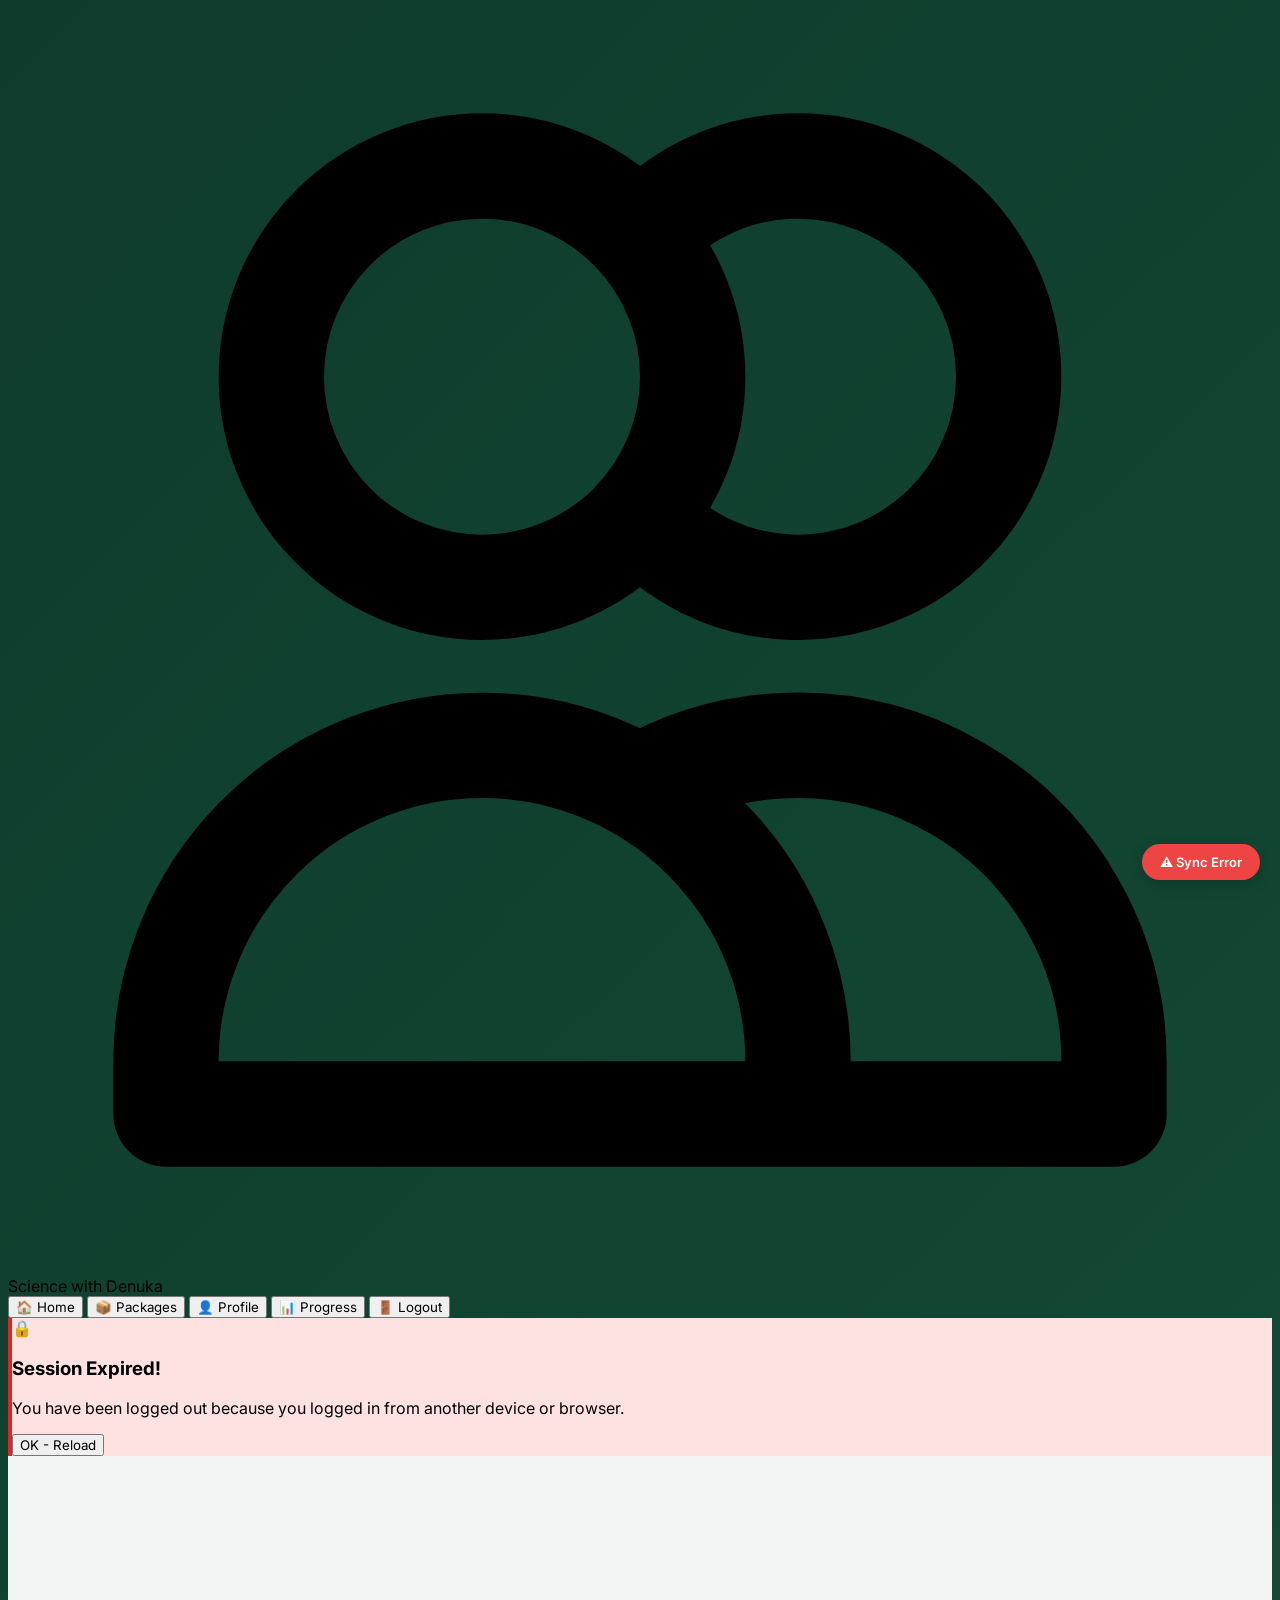
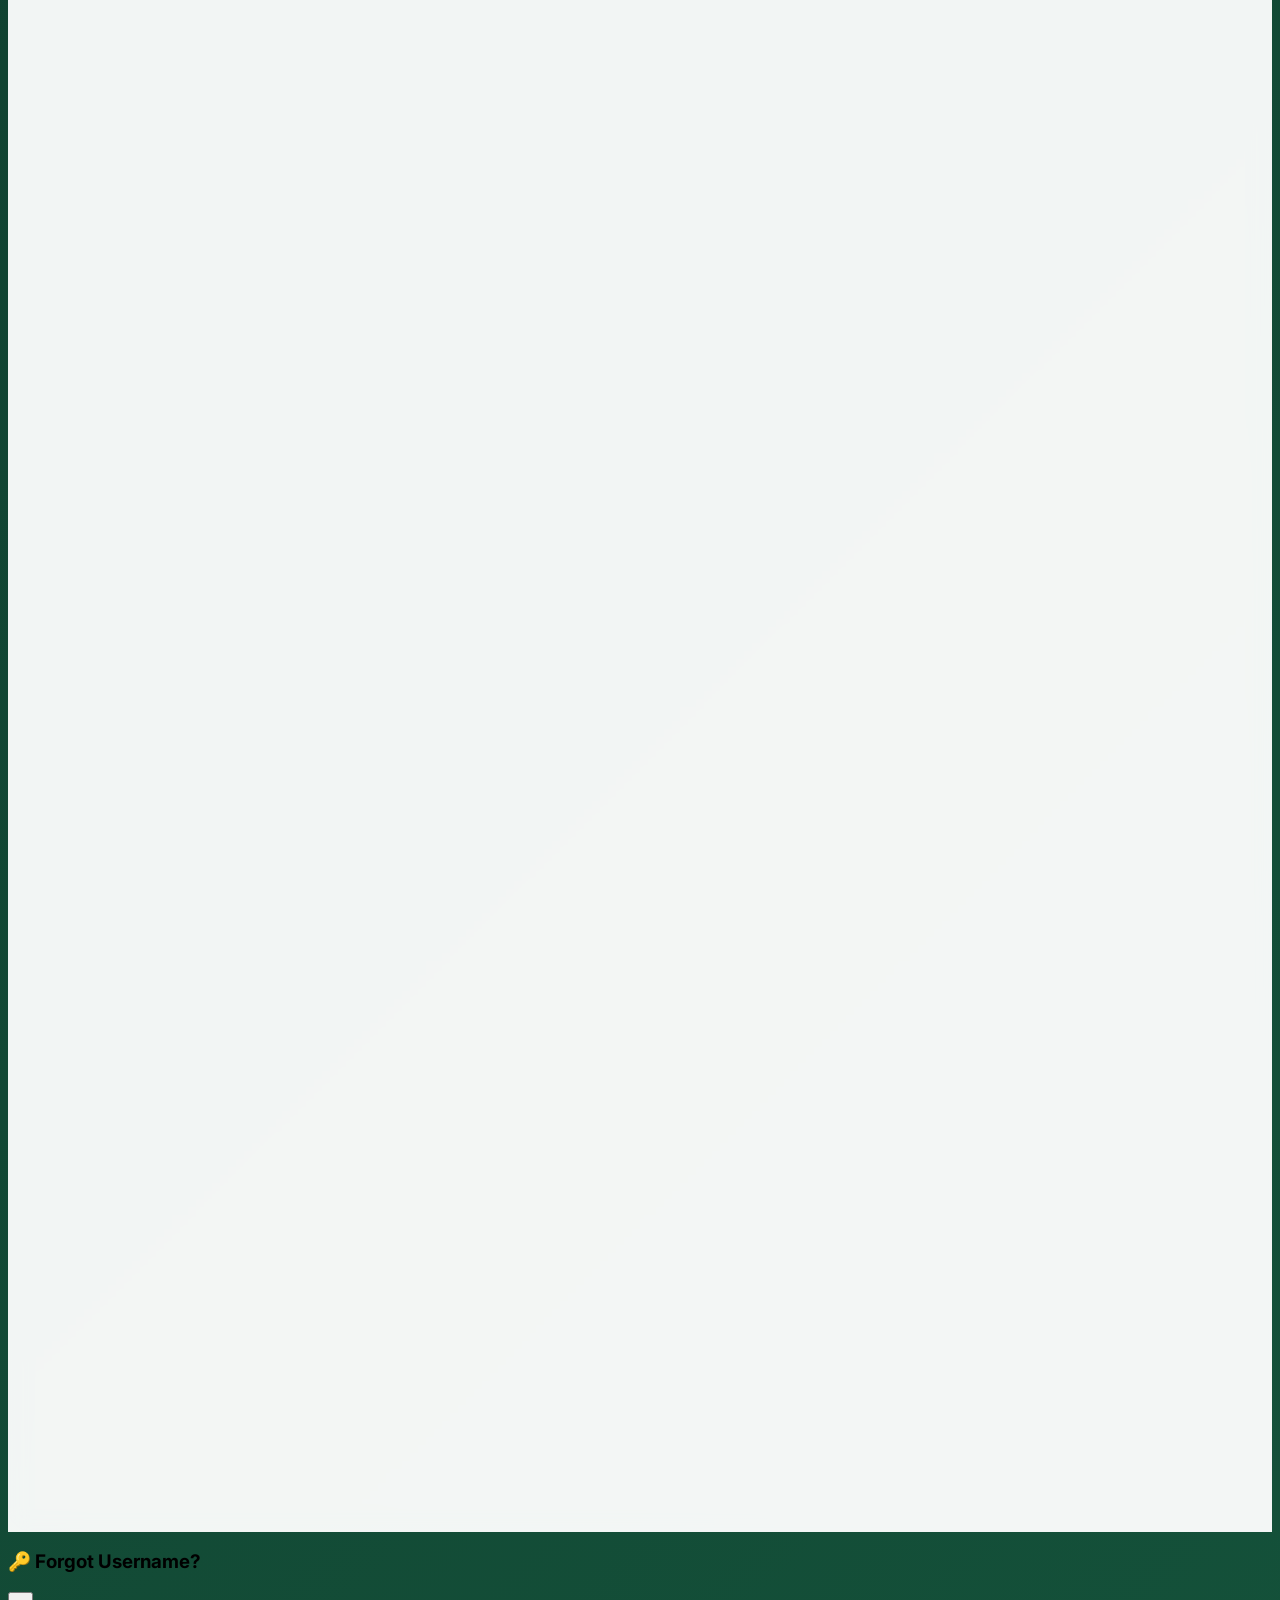
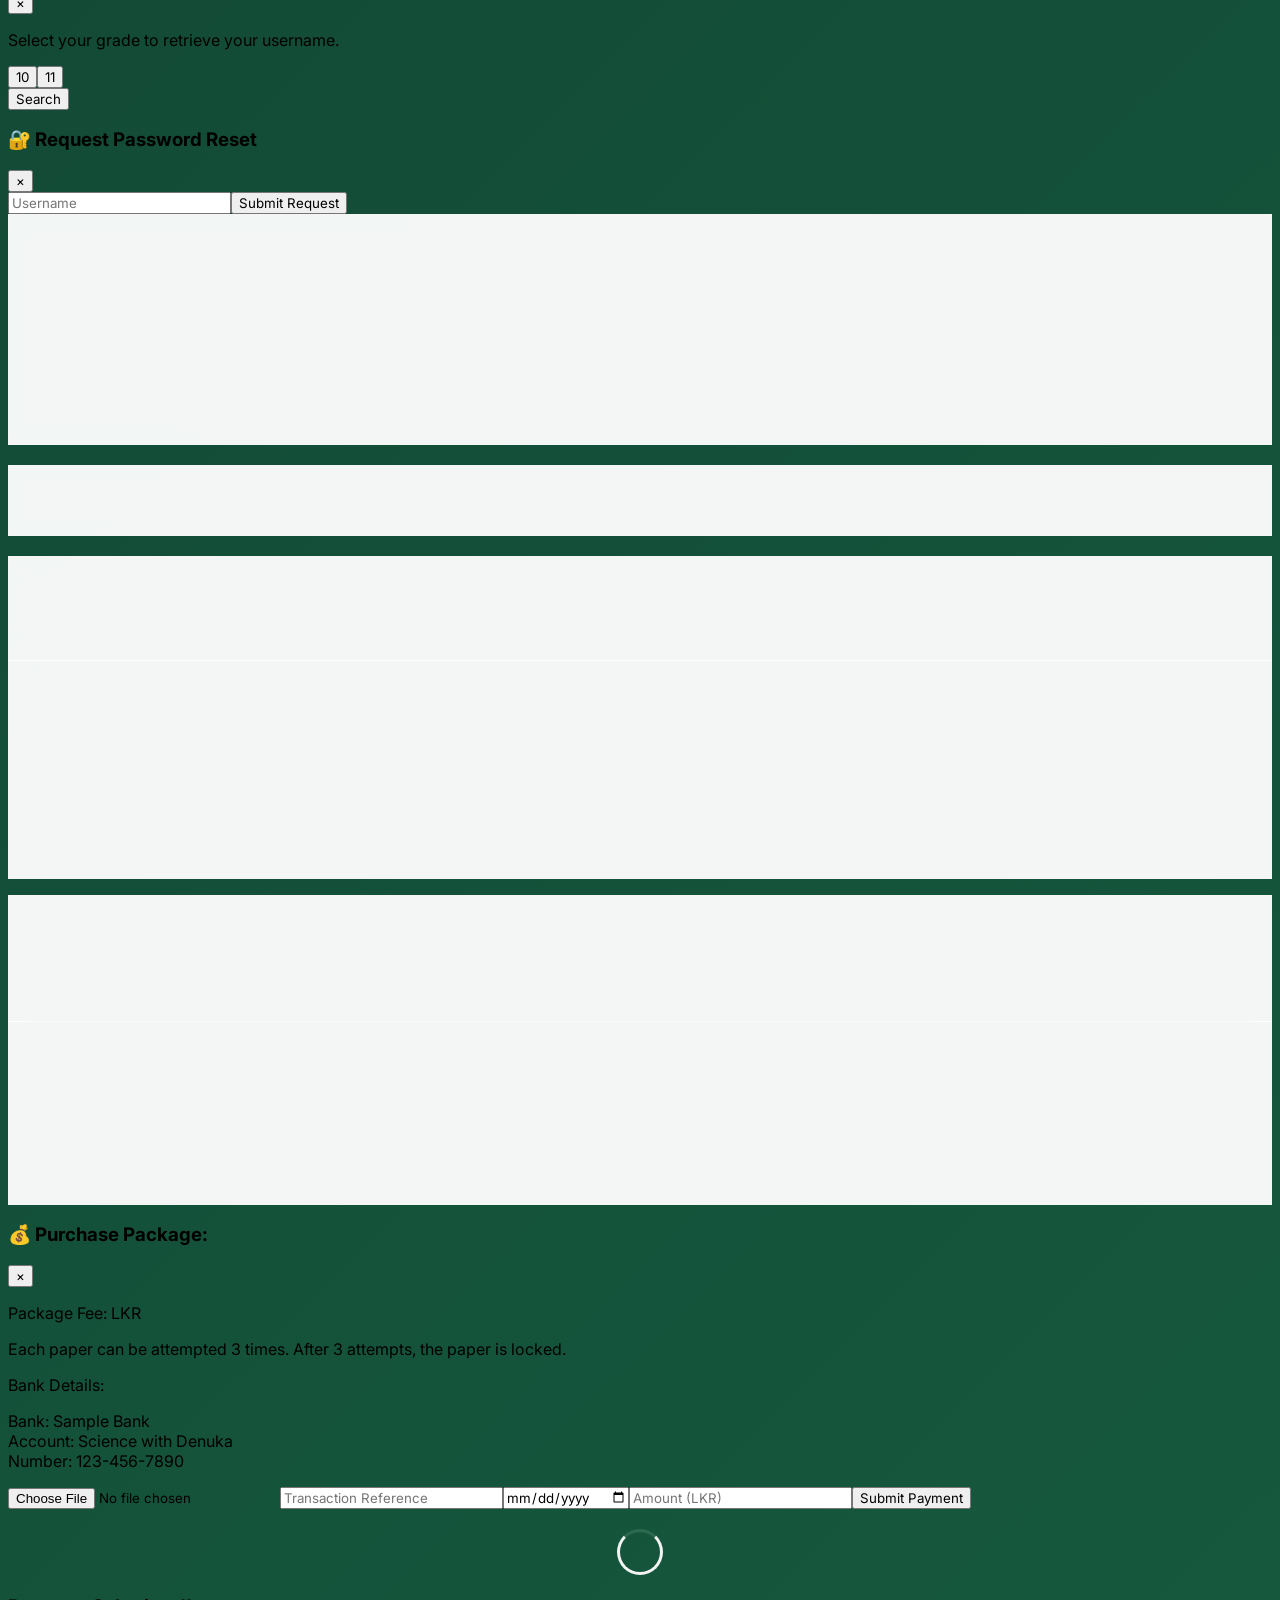
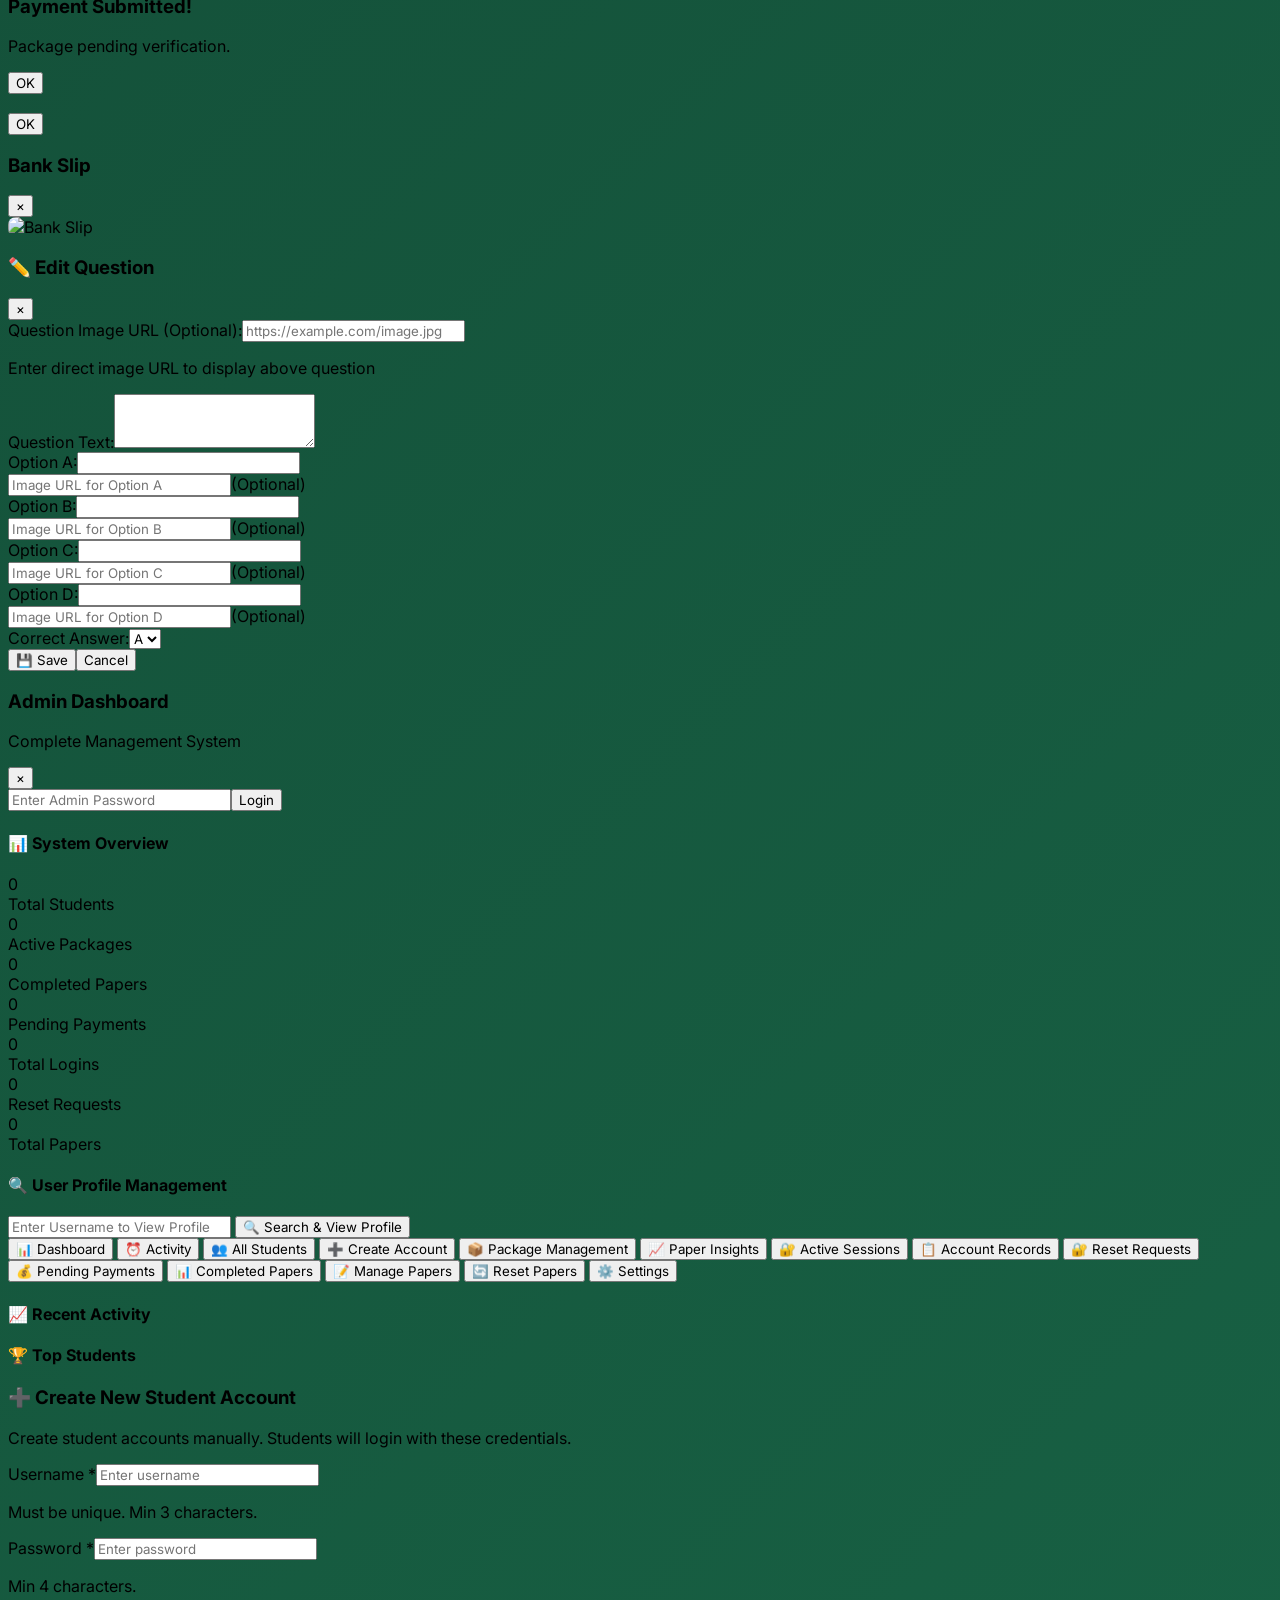
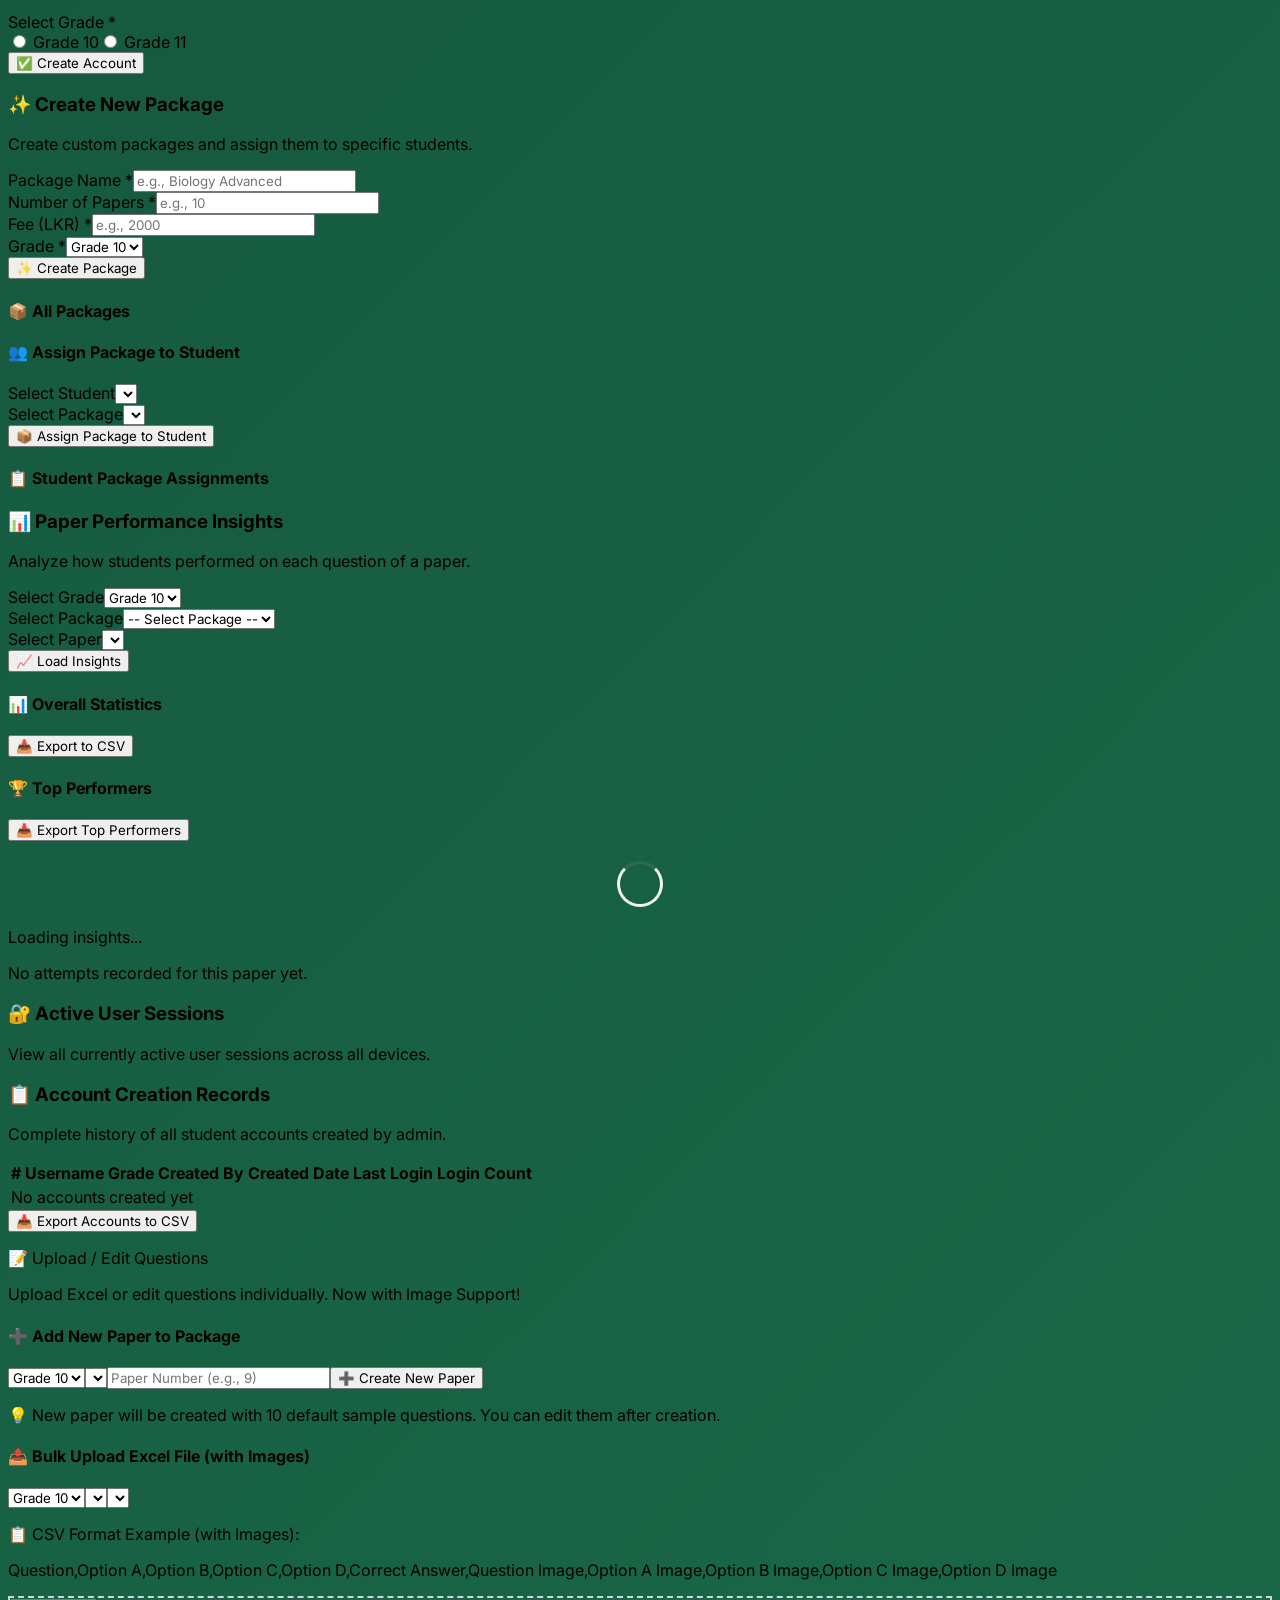
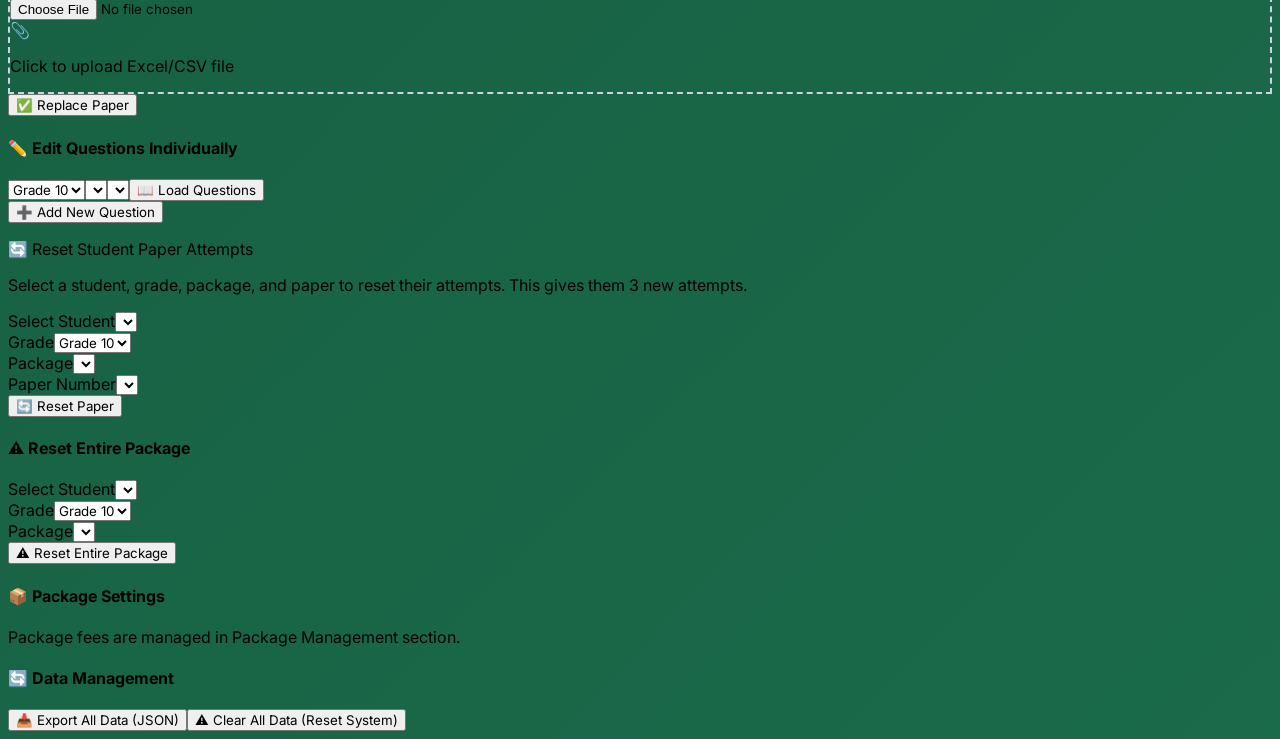
==== commit a2172394: "Change GitHub token in index.html Updated GitHub token for authentication." ====
--- a/index.html
+++ b/index.html
@@ -60,9 +60,232 @@
         .profile-view-card:hover { transform: translateY(-2px); box-shadow: 0 10px 25px rgba(0,0,0,0.1); }
         .remove-package-btn { transition: all 0.2s; }
         .remove-package-btn:hover { background-color: #dc2626 !important; transform: scale(1.05); }
+        
+        /* Sync Indicator */
+        .sync-indicator {
+            position: fixed;
+            bottom: 20px;
+            right: 20px;
+            padding: 10px 18px;
+            border-radius: 30px;
+            font-size: 13px;
+            font-weight: 600;
+            box-shadow: 0 4px 15px rgba(0,0,0,0.2);
+            z-index: 9999;
+            cursor: pointer;
+            transition: all 0.3s;
+            display: flex;
+            align-items: center;
+            gap: 8px;
+        }
+        .sync-indicator.synced { background: #10b981; color: white; }
+        .sync-indicator.syncing { background: #f59e0b; color: white; }
+        .sync-indicator.error { background: #ef4444; color: white; }
+        .sync-indicator:hover { transform: scale(1.05); }
+        .sync-spinner {
+            display: inline-block;
+            width: 16px;
+            height: 16px;
+            border: 2px solid rgba(255,255,255,0.3);
+            border-top: 2px solid white;
+            border-radius: 50%;
+            animation: spin 0.8s linear infinite;
+        }
     </style>
 </head>
 <body>
+
+<!-- ==================== GITHUB GIST CLOUD SYNC ==================== -->
+<!-- 
+    🔐 SETUP INSTRUCTIONS (2 minutes):
+    
+    1. GET GITHUB TOKEN:
+       - Go to: github.com → Settings → Developer settings → Personal access tokens → Tokens (classic)
+       - Click "Generate new token (classic)"
+       - Name: "LMS Sync"
+       - Scopes: Check ONLY "gist"
+       - Click "Generate token" and COPY the token (starts with ghp_)
+    
+    2. CREATE GIST:
+       - Go to: gist.github.com
+       - Description: "LMS Data Storage"
+       - Content: put {} (empty object)
+       - Choose "Secret gist"
+       - Click "Create secret gist"
+       - COPY the Gist ID from URL: gist.github.com/yourname/ABC123 → "ABC123"
+    
+    3. REPLACE THE TWO VALUES BELOW:
+-->
+<script>
+// 👇 REPLACE THESE WITH YOUR VALUES
+const GITHUB_GIST_ID = 'b940c906ffbf07ddacaec71b6685e508';      // e.g., 'abc123def456'
+const GITHUB_TOKEN = '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';   // e.g., 'ghp_xxxxxxxxxxxx'
+
+// ==================== CLOUD SYNC ENGINE ====================
+const CloudSync = {
+    _cache: {},
+    _isSyncing: false,
+    _lastSync: null,
+    _pendingChanges: false,
+    _syncTimer: null,
+    
+    _getStorageKeys() {
+        return [
+            'lms_students', 'lms_payments', 'lms_attempts', 'lms_questions',
+            'lms_settings', 'lms_activity', 'lms_resets', 'lms_account_logs',
+            'lms_assignments', 'lms_packages', 'lms_answer_records',
+            'lms_paper_scores', 'lms_active_sessions'
+        ];
+    },
+    
+    _getAllData() {
+        const data = {};
+        for (let key of this._getStorageKeys()) {
+            const value = localStorage.getItem(key);
+            if (value) {
+                try { data[key] = JSON.parse(value); } catch(e) { data[key] = value; }
+            }
+        }
+        return data;
+    },
+    
+    _restoreData(data) {
+        for (let key in data) {
+            if (data.hasOwnProperty(key)) {
+                localStorage.setItem(key, JSON.stringify(data[key]));
+            }
+        }
+    },
+    
+    async pull() {
+        try {
+            const response = await fetch(`https://api.github.com/gists/${GITHUB_GIST_ID}`, {
+                headers: {
+                    'Authorization': `token ${GITHUB_TOKEN}`,
+                    'Accept': 'application/vnd.github.v3+json'
+                }
+            });
+            
+            if (!response.ok) throw new Error(`HTTP ${response.status}`);
+            
+            const gist = await response.json();
+            const content = gist.files['lms_data.json']?.content;
+            
+            if (content) {
+                const data = JSON.parse(content);
+                this._restoreData(data);
+                this._cache = data;
+                this._updateIndicator('synced', '☁️ Synced');
+                return true;
+            } else {
+                await this.push();
+                return true;
+            }
+        } catch (error) {
+            console.warn('Pull failed:', error);
+            this._updateIndicator('error', '⚠️ Sync Error');
+            return false;
+        }
+    },
+    
+    async push() {
+        if (this._isSyncing) return false;
+        this._isSyncing = true;
+        this._updateIndicator('syncing', '⏳ Syncing...');
+        
+        try {
+            const data = this._getAllData();
+            const content = JSON.stringify(data, null, 2);
+            
+            const response = await fetch(`https://api.github.com/gists/${GITHUB_GIST_ID}`, {
+                method: 'PATCH',
+                headers: {
+                    'Authorization': `token ${GITHUB_TOKEN}`,
+                    'Content-Type': 'application/json',
+                    'Accept': 'application/vnd.github.v3+json'
+                },
+                body: JSON.stringify({
+                    files: { 'lms_data.json': { content: content } }
+                })
+            });
+            
+            if (!response.ok) throw new Error(`HTTP ${response.status}`);
+            
+            this._cache = data;
+            this._lastSync = new Date();
+            this._pendingChanges = false;
+            this._updateIndicator('synced', '☁️ Synced');
+            return true;
+        } catch (error) {
+            console.error('Push failed:', error);
+            this._updateIndicator('error', '⚠️ Sync Error');
+            return false;
+        } finally {
+            this._isSyncing = false;
+        }
+    },
+    
+    _scheduleSync() {
+        clearTimeout(this._syncTimer);
+        this._pendingChanges = true;
+        this._syncTimer = setTimeout(() => {
+            if (this._pendingChanges) this.push();
+        }, 3000);
+    },
+    
+    _updateIndicator(status, text) {
+        const indicator = document.getElementById('syncIndicator');
+        if (indicator) {
+            indicator.className = `sync-indicator ${status}`;
+            indicator.innerHTML = text;
+        }
+    },
+    
+    async init() {
+        // Add sync indicator
+        const indicator = document.createElement('div');
+        indicator.id = 'syncIndicator';
+        indicator.className = 'sync-indicator syncing';
+        indicator.innerHTML = '⏳ Loading...';
+        indicator.onclick = () => {
+            if (!this._isSyncing) this.push();
+        };
+        document.body.appendChild(indicator);
+        
+        // Load from cloud
+        await this.pull();
+        
+        // Auto-sync on localStorage changes
+        const originalSetItem = Storage.prototype.setItem;
+        Storage.prototype.setItem = function(key, value) {
+            originalSetItem.call(this, key, value);
+            if (CloudSync._getStorageKeys().includes(key)) {
+                CloudSync._scheduleSync();
+            }
+        };
+        
+        // Periodic sync every 30 seconds
+        setInterval(() => {
+            if (!this._isSyncing) this.pull();
+        }, 30000);
+        
+        // Sync when user returns to tab
+        document.addEventListener('visibilitychange', () => {
+            if (!document.hidden && !this._isSyncing) {
+                this.pull();
+            }
+        });
+        
+        console.log('☁️ Cloud sync initialized with GitHub Gist');
+        console.log('📌 Gist ID:', GITHUB_GIST_ID);
+    }
+};
+
+// Auto-initialize
+document.addEventListener('DOMContentLoaded', () => {
+    CloudSync.init();
+});
+</script>
 
     <!-- Navigation Bar -->
     <nav id="mainNav" class="hidden fixed top-0 left-0 right-0 bg-white/95 backdrop-blur-md shadow-md z-50">
@@ -2201,7 +2424,8 @@
             if (sessionExpiredOkBtn) sessionExpiredOkBtn.onclick = () => { location.reload(); };
             
             console.log("✅ System fully initialized! User Profile Management feature added!");
+            console.log("☁️ Cloud sync enabled - data will sync across all devices!");
         });
     </script>
 </body>
-</html>+</html>
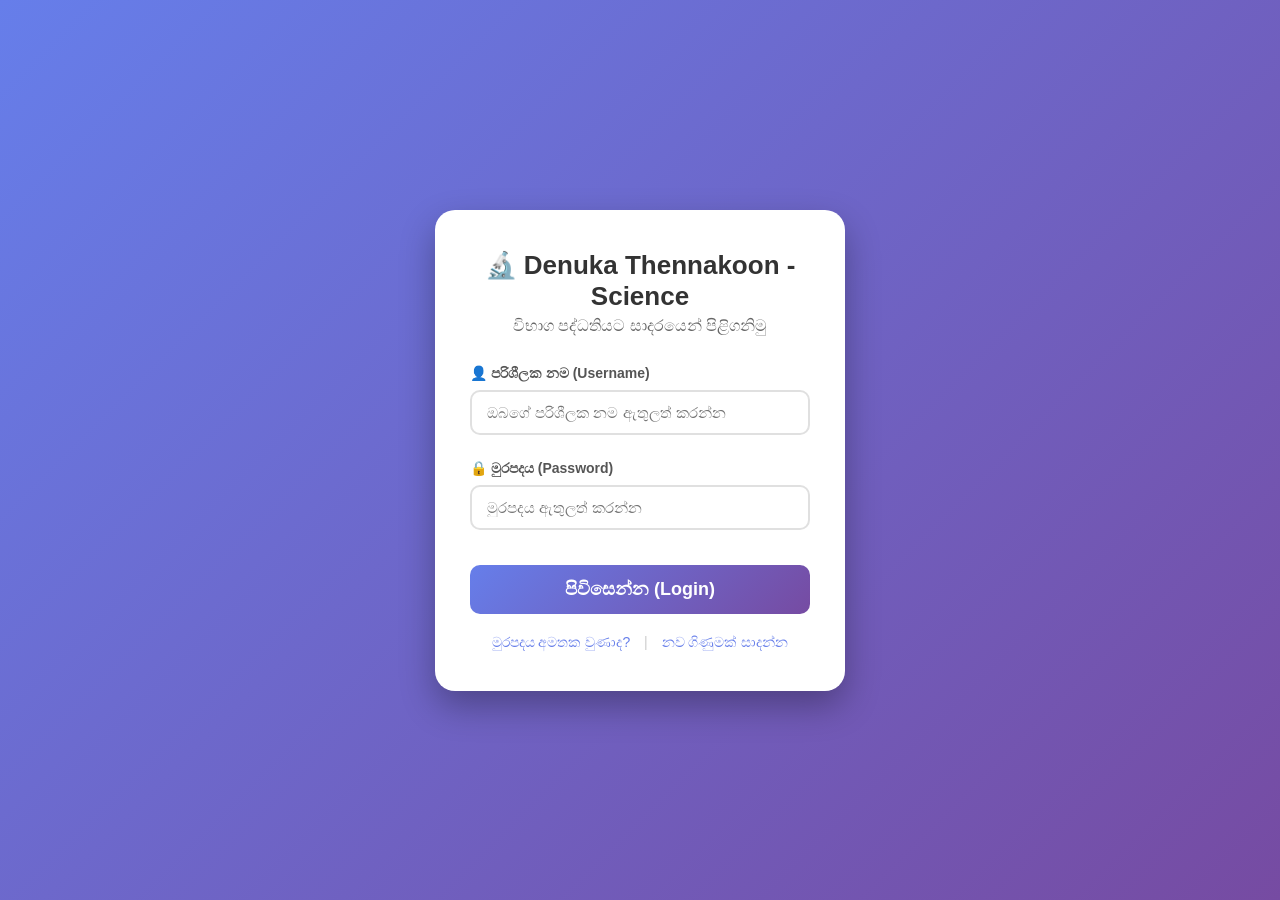
==== commit 960bacaa: "Add files via upload" ====
--- a/index.html
+++ b/index.html
@@ -1,2431 +1,41 @@
 <!DOCTYPE html>
-<html lang="en">
+<html lang="si">
 <head>
     <meta charset="UTF-8">
-    <meta name="viewport" content="width=device-width, initial-scale=1.0, user-scalable=yes">
-    <title>Science with Denuka - Complete Learning System</title>
-    <script src="https://cdn.tailwindcss.com"></script>
-    <script type="text/javascript" src="https://cdn.jsdelivr.net/npm/@emailjs/browser@4/dist/email.min.js"></script>
-    <script src="https://cdnjs.cloudflare.com/ajax/libs/html2pdf.js/0.10.1/html2pdf.bundle.min.js"></script>
-    <link href="https://fonts.googleapis.com/css2?family=Inter:wght@300;400;500;600;700&family=Space+Grotesk:wght@500;700&display=swap" rel="stylesheet">
-    <script src="https://cdn.jsdelivr.net/npm/canvas-confetti@1.6.0/dist/confetti.browser.min.js"></script>
-    <script src="https://cdn.sheetjs.com/xlsx-0.20.2/package/dist/xlsx.full.min.js"></script>
-    <script src="https://cdn.jsdelivr.net/npm/chart.js@4.4.0/dist/chart.umd.min.js"></script>
-    <style>
-        * { font-family: 'Inter', sans-serif; }
-        body { background: linear-gradient(135deg, #0f3b2c 0%, #1a6b4a 100%); min-height: 100vh; }
-        .glass-card { background: rgba(255, 255, 255, 0.95); backdrop-filter: blur(10px); border-radius: 24px; transition: all 0.3s ease; }
-        .glass-card:hover { transform: translateY(-2px); box-shadow: 0 20px 25px -12px rgba(0, 0, 0, 0.2); }
-        .option-card { transition: all 0.2s ease; cursor: pointer; }
-        .option-card.selected { background: linear-gradient(135deg, #2d6a4f 0%, #1b4d3e 100%); color: white; }
-        .timer-warning { animation: pulse 1s infinite; background-color: #dc2626 !important; }
-        @keyframes pulse { 0% { opacity: 1; } 50% { opacity: 0.7; } 100% { opacity: 1; } }
-        .loading-spinner { border: 3px solid #f3f3f3; border-top: 3px solid #2d6a4f; border-radius: 50%; width: 40px; height: 40px; animation: spin 1s linear infinite; margin: 20px auto; }
-        @keyframes spin { 0% { transform: rotate(0deg); } 100% { transform: rotate(360deg); } }
-        .upload-zone { border: 2px dashed #cbd5e1; transition: all 0.2s; cursor: pointer; }
-        .upload-zone:hover { border-color: #2d6a4f; background: #f0fdf4; }
-        .question-card { background: #f9fafb; border-radius: 12px; padding: 1rem; margin-bottom: 1rem; border-left: 4px solid #2d6a4f; }
-        .question-card:hover { background: #f3f4f6; }
-        .grade-card { transition: all 0.3s; cursor: pointer; }
-        .grade-card.selected { border: 3px solid #2e7d64 !important; background: linear-gradient(135deg, #e6f4ea 0%, #d0ebd9 100%) !important; }
-        .package-card { transition: all 0.2s; cursor: pointer; position: relative; }
-        .package-card:hover { transform: translateY(-3px); box-shadow: 0 10px 30px rgba(0,0,0,0.15); }
-        .paper-card { transition: all 0.2s; cursor: pointer; position: relative; }
-        .paper-card:hover:not(.locked) { transform: translateY(-2px); box-shadow: 0 8px 20px rgba(0,0,0,0.1); }
-        .admin-tab { transition: all 0.2s ease; cursor: pointer; }
-        .admin-card { transition: all 0.2s ease; }
-        .admin-card:hover { transform: translateY(-2px); box-shadow: 0 4px 12px rgba(0,0,0,0.1); }
-        .nav-link { transition: all 0.2s ease; cursor: pointer; }
-        .nav-link:hover { background: rgba(45, 106, 79, 0.1); transform: translateY(-2px); }
-        .stat-card { transition: all 0.3s ease; }
-        .stat-card:hover { transform: translateY(-5px); box-shadow: 0 10px 30px rgba(0,0,0,0.15); }
-        .slip-preview { max-width: 100%; max-height: 400px; object-fit: contain; border-radius: 8px; }
-        .account-row { transition: all 0.2s; }
-        .account-row:hover { background: #f0fdf4; }
-        .package-badge { display: inline-block; padding: 2px 8px; border-radius: 20px; font-size: 11px; font-weight: bold; margin: 2px; }
-        .package-badge.active { background: #10b981; color: white; }
-        .package-badge.inactive { background: #ef4444; color: white; }
-        .package-badge.pending { background: #f59e0b; color: white; }
-        .insight-bar { transition: width 0.5s ease; }
-        .insight-card:hover { transform: translateY(-2px); box-shadow: 0 4px 12px rgba(0,0,0,0.1); }
-        .top-performer-card { transition: all 0.2s ease; }
-        .top-performer-card:hover { transform: translateX(5px); background: #f3f4f6; }
-        .session-warning { background: #fee2e2; border-left: 4px solid #dc2626; animation: shake 0.5s ease; }
-        @keyframes shake { 0%, 100% { transform: translateX(0); } 25% { transform: translateX(-5px); } 75% { transform: translateX(5px); } }
-        .quiz-image { max-width: 100%; max-height: 200px; object-fit: contain; margin: 10px 0; border-radius: 12px; }
-        .option-image { max-width: 60px; max-height: 60px; object-fit: cover; border-radius: 8px; margin-left: 8px; }
-        .btn-primary { background-color: #2d6a4f; }
-        .btn-primary:hover { background-color: #1b4d3e; }
-        .profile-view-card { transition: all 0.3s ease; }
-        .profile-view-card:hover { transform: translateY(-2px); box-shadow: 0 10px 25px rgba(0,0,0,0.1); }
-        .remove-package-btn { transition: all 0.2s; }
-        .remove-package-btn:hover { background-color: #dc2626 !important; transform: scale(1.05); }
-        
-        /* Sync Indicator */
-        .sync-indicator {
-            position: fixed;
-            bottom: 20px;
-            right: 20px;
-            padding: 10px 18px;
-            border-radius: 30px;
-            font-size: 13px;
-            font-weight: 600;
-            box-shadow: 0 4px 15px rgba(0,0,0,0.2);
-            z-index: 9999;
-            cursor: pointer;
-            transition: all 0.3s;
-            display: flex;
-            align-items: center;
-            gap: 8px;
-        }
-        .sync-indicator.synced { background: #10b981; color: white; }
-        .sync-indicator.syncing { background: #f59e0b; color: white; }
-        .sync-indicator.error { background: #ef4444; color: white; }
-        .sync-indicator:hover { transform: scale(1.05); }
-        .sync-spinner {
-            display: inline-block;
-            width: 16px;
-            height: 16px;
-            border: 2px solid rgba(255,255,255,0.3);
-            border-top: 2px solid white;
-            border-radius: 50%;
-            animation: spin 0.8s linear infinite;
-        }
-    </style>
+    <meta name="viewport" content="width=device-width, initial-scale=1.0">
+    <title>Denuka Thennakoon - Science</title>
+    <link rel="stylesheet" href="style.css">
 </head>
 <body>
+    <div class="container">
+        <div class="login-box">
+            <h1>🔬 Denuka Thennakoon - Science</h1>
+            <h2>විභාග පද්ධතියට සාදරයෙන් පිළිගනිමු</h2>
+            
+            <form id="loginForm">
+                <div class="input-group">
+                    <label for="username">👤 පරිශීලක නම (Username)</label>
+                    <input type="text" id="username" placeholder="ඔබගේ පරිශීලක නම ඇතුලත් කරන්න" required>
+                </div>
 
-<!-- ==================== GITHUB GIST CLOUD SYNC ==================== -->
-<!-- 
-    🔐 SETUP INSTRUCTIONS (2 minutes):
-    
-    1. GET GITHUB TOKEN:
-       - Go to: github.com → Settings → Developer settings → Personal access tokens → Tokens (classic)
-       - Click "Generate new token (classic)"
-       - Name: "LMS Sync"
-       - Scopes: Check ONLY "gist"
-       - Click "Generate token" and COPY the token (starts with ghp_)
-    
-    2. CREATE GIST:
-       - Go to: gist.github.com
-       - Description: "LMS Data Storage"
-       - Content: put {} (empty object)
-       - Choose "Secret gist"
-       - Click "Create secret gist"
-       - COPY the Gist ID from URL: gist.github.com/yourname/ABC123 → "ABC123"
-    
-    3. REPLACE THE TWO VALUES BELOW:
--->
-<script>
-// 👇 REPLACE THESE WITH YOUR VALUES
-const GITHUB_GIST_ID = 'b940c906ffbf07ddacaec71b6685e508';      // e.g., 'abc123def456'
-const GITHUB_TOKEN = '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';   // e.g., 'ghp_xxxxxxxxxxxx'
+                <div class="input-group">
+                    <label for="password">🔒 මුරපදය (Password)</label>
+                    <input type="password" id="password" placeholder="මුරපදය ඇතුලත් කරන්න" required>
+                </div>
 
-// ==================== CLOUD SYNC ENGINE ====================
-const CloudSync = {
-    _cache: {},
-    _isSyncing: false,
-    _lastSync: null,
-    _pendingChanges: false,
-    _syncTimer: null,
-    
-    _getStorageKeys() {
-        return [
-            'lms_students', 'lms_payments', 'lms_attempts', 'lms_questions',
-            'lms_settings', 'lms_activity', 'lms_resets', 'lms_account_logs',
-            'lms_assignments', 'lms_packages', 'lms_answer_records',
-            'lms_paper_scores', 'lms_active_sessions'
-        ];
-    },
-    
-    _getAllData() {
-        const data = {};
-        for (let key of this._getStorageKeys()) {
-            const value = localStorage.getItem(key);
-            if (value) {
-                try { data[key] = JSON.parse(value); } catch(e) { data[key] = value; }
-            }
-        }
-        return data;
-    },
-    
-    _restoreData(data) {
-        for (let key in data) {
-            if (data.hasOwnProperty(key)) {
-                localStorage.setItem(key, JSON.stringify(data[key]));
-            }
-        }
-    },
-    
-    async pull() {
-        try {
-            const response = await fetch(`https://api.github.com/gists/${GITHUB_GIST_ID}`, {
-                headers: {
-                    'Authorization': `token ${GITHUB_TOKEN}`,
-                    'Accept': 'application/vnd.github.v3+json'
-                }
-            });
-            
-            if (!response.ok) throw new Error(`HTTP ${response.status}`);
-            
-            const gist = await response.json();
-            const content = gist.files['lms_data.json']?.content;
-            
-            if (content) {
-                const data = JSON.parse(content);
-                this._restoreData(data);
-                this._cache = data;
-                this._updateIndicator('synced', '☁️ Synced');
-                return true;
-            } else {
-                await this.push();
-                return true;
-            }
-        } catch (error) {
-            console.warn('Pull failed:', error);
-            this._updateIndicator('error', '⚠️ Sync Error');
-            return false;
-        }
-    },
-    
-    async push() {
-        if (this._isSyncing) return false;
-        this._isSyncing = true;
-        this._updateIndicator('syncing', '⏳ Syncing...');
-        
-        try {
-            const data = this._getAllData();
-            const content = JSON.stringify(data, null, 2);
-            
-            const response = await fetch(`https://api.github.com/gists/${GITHUB_GIST_ID}`, {
-                method: 'PATCH',
-                headers: {
-                    'Authorization': `token ${GITHUB_TOKEN}`,
-                    'Content-Type': 'application/json',
-                    'Accept': 'application/vnd.github.v3+json'
-                },
-                body: JSON.stringify({
-                    files: { 'lms_data.json': { content: content } }
-                })
-            });
-            
-            if (!response.ok) throw new Error(`HTTP ${response.status}`);
-            
-            this._cache = data;
-            this._lastSync = new Date();
-            this._pendingChanges = false;
-            this._updateIndicator('synced', '☁️ Synced');
-            return true;
-        } catch (error) {
-            console.error('Push failed:', error);
-            this._updateIndicator('error', '⚠️ Sync Error');
-            return false;
-        } finally {
-            this._isSyncing = false;
-        }
-    },
-    
-    _scheduleSync() {
-        clearTimeout(this._syncTimer);
-        this._pendingChanges = true;
-        this._syncTimer = setTimeout(() => {
-            if (this._pendingChanges) this.push();
-        }, 3000);
-    },
-    
-    _updateIndicator(status, text) {
-        const indicator = document.getElementById('syncIndicator');
-        if (indicator) {
-            indicator.className = `sync-indicator ${status}`;
-            indicator.innerHTML = text;
-        }
-    },
-    
-    async init() {
-        // Add sync indicator
-        const indicator = document.createElement('div');
-        indicator.id = 'syncIndicator';
-        indicator.className = 'sync-indicator syncing';
-        indicator.innerHTML = '⏳ Loading...';
-        indicator.onclick = () => {
-            if (!this._isSyncing) this.push();
-        };
-        document.body.appendChild(indicator);
-        
-        // Load from cloud
-        await this.pull();
-        
-        // Auto-sync on localStorage changes
-        const originalSetItem = Storage.prototype.setItem;
-        Storage.prototype.setItem = function(key, value) {
-            originalSetItem.call(this, key, value);
-            if (CloudSync._getStorageKeys().includes(key)) {
-                CloudSync._scheduleSync();
-            }
-        };
-        
-        // Periodic sync every 30 seconds
-        setInterval(() => {
-            if (!this._isSyncing) this.pull();
-        }, 30000);
-        
-        // Sync when user returns to tab
-        document.addEventListener('visibilitychange', () => {
-            if (!document.hidden && !this._isSyncing) {
-                this.pull();
-            }
-        });
-        
-        console.log('☁️ Cloud sync initialized with GitHub Gist');
-        console.log('📌 Gist ID:', GITHUB_GIST_ID);
-    }
-};
+                <button type="submit" class="login-btn">පිවිසෙන්න (Login)</button>
+                
+                <div class="links">
+                    <a href="#">මුරපදය අමතක වුණාද?</a>
+                    <span>|</span>
+                    <a href="#">නව ගිණුමක් සාදන්න</a>
+                </div>
+            </form>
 
-// Auto-initialize
-document.addEventListener('DOMContentLoaded', () => {
-    CloudSync.init();
-});
-</script>
-
-    <!-- Navigation Bar -->
-    <nav id="mainNav" class="hidden fixed top-0 left-0 right-0 bg-white/95 backdrop-blur-md shadow-md z-50">
-        <div class="container mx-auto px-4 py-3 flex justify-between items-center flex-wrap gap-3">
-            <div class="flex items-center gap-3">
-                <div class="w-8 h-8 bg-gradient-to-br from-emerald-600 to-green-700 rounded-lg flex items-center justify-center">
-                    <svg class="w-5 h-5 text-white" fill="none" stroke="currentColor" viewBox="0 0 24 24"><path stroke-linecap="round" stroke-linejoin="round" stroke-width="2" d="M12 4.354a4 4 0 110 5.292M15 21H3v-1a6 6 0 0112 0v1zm0 0h6v-1a6 6 0 00-9-5.197M13 7a4 4 0 11-8 0 4 4 0 018 0z"></path></svg>
-                </div>
-                <span class="font-bold text-gray-800">Science with Denuka</span>
-            </div>
-            <div class="flex gap-2 flex-wrap">
-                <button id="navHome" class="nav-link px-4 py-2 rounded-lg text-green-700 font-semibold text-sm">🏠 Home</button>
-                <button id="navPackages" class="nav-link px-4 py-2 rounded-lg text-gray-600 font-semibold text-sm">📦 Packages</button>
-                <button id="navProfile" class="nav-link px-4 py-2 rounded-lg text-gray-600 font-semibold text-sm">👤 Profile</button>
-                <button id="navProgress" class="nav-link px-4 py-2 rounded-lg text-gray-600 font-semibold text-sm">📊 Progress</button>
-                <button id="navLogout" class="nav-link px-4 py-2 rounded-lg text-red-600 font-semibold text-sm">🚪 Logout</button>
-            </div>
-        </div>
-    </nav>
-
-    <!-- Session Expired Alert Modal -->
-    <div id="sessionExpiredModal" class="hidden fixed inset-0 bg-black/70 flex items-center justify-center z-[100] p-4">
-        <div class="bg-white rounded-2xl max-w-md w-full p-6 text-center session-warning">
-            <div class="text-5xl mb-4">🔒</div>
-            <h3 class="text-xl font-bold text-red-700 mb-2">Session Expired!</h3>
-            <p class="text-gray-600 mb-4">You have been logged out because you logged in from another device or browser.</p>
-            <button id="sessionExpiredOkBtn" class="bg-red-600 text-white px-6 py-2 rounded-lg font-semibold hover:bg-red-700">OK - Reload</button>
+            <div id="message" class="message"></div>
         </div>
     </div>
 
-    <div class="container mx-auto px-4 py-8 pt-20">
-        
-        <!-- ==================== LOGIN PAGE ==================== -->
-        <div id="loginPage" class="max-w-md mx-auto glass-card p-8 shadow-2xl">
-            <div class="text-center mb-6">
-                <div class="w-20 h-20 bg-gradient-to-br from-emerald-600 to-green-700 rounded-2xl flex items-center justify-center mx-auto mb-4">
-                    <svg class="w-10 h-10 text-white" fill="none" stroke="currentColor" viewBox="0 0 24 24"><path stroke-linecap="round" stroke-linejoin="round" stroke-width="2" d="M12 4.354a4 4 0 110 5.292M15 21H3v-1a6 6 0 0112 0v1zm0 0h6v-1a6 6 0 00-9-5.197M13 7a4 4 0 11-8 0 4 4 0 018 0z"></path></svg>
-                </div>
-                <h2 class="text-3xl font-bold text-gray-800">Science with Denuka</h2>
-                <p class="text-gray-500 mt-1">Complete Learning Management System</p>
-                <p class="text-xs text-gray-400 mt-2">Contact administrator to create an account</p>
-                <p class="text-xs text-blue-500 mt-1">🔒 One device per account at a time</p>
-            </div>
-            
-            <div id="loginForm">
-                <div class="mb-6">
-                    <label class="block text-sm font-semibold text-gray-700 mb-3">Choose Your Grade</label>
-                    <div class="grid grid-cols-2 gap-4">
-                        <div id="loginGrade10" class="grade-card bg-white rounded-xl p-4 text-center border-2 border-gray-200 cursor-pointer"><div class="text-3xl font-bold text-green-700">10</div><p class="text-sm">Grade 10 Science</p></div>
-                        <div id="loginGrade11" class="grade-card bg-white rounded-xl p-4 text-center border-2 border-gray-200 cursor-pointer"><div class="text-3xl font-bold text-green-700">11</div><p class="text-sm">Grade 11 Science</p></div>
-                    </div>
-                </div>
-                <input type="text" id="loginUsername" placeholder="Username" class="w-full px-4 py-3 rounded-xl border-2 mb-3 focus:border-green-500 outline-none">
-                <input type="password" id="loginPassword" placeholder="Password" class="w-full px-4 py-3 rounded-xl border-2 mb-4 focus:border-green-500 outline-none">
-                <input type="hidden" id="selectedLoginGrade" value="">
-                <button id="loginSubmitBtn" disabled class="w-full bg-gray-400 text-white font-bold py-3 rounded-xl cursor-not-allowed">Select Grade First</button>
-                <div class="text-center mt-3 space-x-2">
-                    <button id="forgotUsernameBtn" class="text-sm text-blue-600 hover:underline">Forgot Username?</button>
-                    <span>|</span>
-                    <button id="forgotPasswordBtn" class="text-sm text-blue-600 hover:underline">Forgot Password?</button>
-                </div>
-            </div>
-            
-            <button id="adminPortalBtn" class="text-xs text-gray-400 mt-6 text-center w-full hover:text-green-700 transition">🔒 Admin Portal</button>
-        </div>
-
-        <!-- FORGOT MODALS -->
-        <div id="forgotUsernameModal" class="hidden fixed inset-0 bg-black/50 flex items-center justify-center z-50 p-4"><div class="bg-white rounded-2xl max-w-md w-full p-6"><div class="flex justify-between mb-4"><h3 class="text-2xl font-bold text-green-800">🔑 Forgot Username?</h3><button id="closeForgotUsernameModal" class="text-gray-500 text-2xl">&times;</button></div><div class="bg-blue-50 p-4 rounded-lg mb-4"><p class="text-sm text-blue-800">Select your grade to retrieve your username.</p></div><div class="grid grid-cols-2 gap-3 mb-4"><button id="forgotGrade10Btn" class="grade-card bg-white rounded-xl p-3 text-center border-2"><div class="text-2xl font-bold text-green-700">10</div></button><button id="forgotGrade11Btn" class="grade-card bg-white rounded-xl p-3 text-center border-2"><div class="text-2xl font-bold text-green-700">11</div></button></div><button id="searchUsernameBtn" class="w-full bg-green-600 text-white py-3 rounded-xl hover:bg-green-700">Search</button><div id="usernameResult" class="hidden mt-4 p-4 bg-green-50 rounded-lg"><div id="usernameList"></div></div></div></div>
-        <div id="resetRequestModal" class="hidden fixed inset-0 bg-black/50 flex items-center justify-center z-50 p-4"><div class="bg-white rounded-2xl max-w-md w-full p-6"><div class="flex justify-between mb-4"><h3 class="text-2xl font-bold text-green-800">🔐 Request Password Reset</h3><button id="closeResetModal" class="text-gray-500 text-2xl">&times;</button></div><form id="resetRequestForm"><input type="text" id="resetUsername" placeholder="Username" required class="w-full px-4 py-3 rounded-xl border-2 mb-4"><button type="submit" class="w-full bg-orange-600 text-white py-3 rounded-xl hover:bg-orange-700">Submit Request</button></form></div></div>
-
-        <!-- PROFILE PAGE -->
-        <div id="profilePage" class="hidden max-w-2xl mx-auto glass-card p-8"><div class="text-center mb-6"><div class="w-24 h-24 bg-gradient-to-br from-green-600 to-emerald-600 rounded-full mx-auto flex items-center justify-center mb-4"><span class="text-4xl text-white">👤</span></div><h2 class="text-2xl font-bold">My Profile</h2></div><div class="bg-gray-50 rounded-xl p-6 space-y-4"><div class="flex justify-between pb-3 border-b"><span class="font-semibold">Username:</span><span id="profileUsername" class="text-gray-800"></span></div><div class="flex justify-between pb-3 border-b"><span class="font-semibold">Grade:</span><span id="profileGrade" class="text-gray-800"></span></div><div class="flex justify-between pb-3 border-b"><span class="font-semibold">Account Created:</span><span id="profileCreated" class="text-gray-800"></span></div><div class="flex justify-between pb-3 border-b"><span class="font-semibold">Last Login:</span><span id="profileLastLogin" class="text-gray-800"></span></div><div class="flex justify-between pb-3 border-b"><span class="font-semibold">Total Logins:</span><span id="profileLoginCount" class="text-green-600 font-bold text-xl"></span></div><div class="flex justify-between pb-3 border-b"><span class="font-semibold">Total Papers Completed:</span><span id="profileTotalCompleted" class="text-green-600 font-bold text-xl"></span></div></div><button id="profileBackBtn" class="w-full mt-6 bg-green-600 text-white py-3 rounded-lg font-semibold hover:bg-green-700">← Back to Packages</button></div>
-
-        <!-- PROGRESS PAGE -->
-        <div id="progressPage" class="hidden max-w-4xl mx-auto glass-card p-8"><h2 class="text-2xl font-bold text-center mb-6">📊 My Learning Progress</h2><div id="progressSummary" class="space-y-4"></div><div class="mt-6 flex gap-3"><button id="progressBackBtn" class="flex-1 bg-green-600 text-white py-3 rounded-lg font-semibold hover:bg-green-700">← Back to Packages</button><button id="refreshProgressBtn" class="flex-1 bg-blue-600 text-white py-3 rounded-lg font-semibold hover:bg-blue-700">🔄 Refresh Progress</button></div></div>
-
-        <!-- PACKAGES PAGE -->
-        <div id="packagesPage" class="hidden glass-card p-8"><div class="text-center mb-6"><h2 class="text-2xl font-bold">📦 My Learning Packages</h2><p class="text-gray-600">Grade <span id="gradeLabel"></span> | Welcome, <span id="userName"></span></p><div class="mt-2 flex justify-center gap-4 text-xs"><span class="flex items-center gap-1"><span class="w-3 h-3 bg-green-500 rounded-full"></span> Purchased</span><span class="flex items-center gap-1"><span class="w-3 h-3 bg-yellow-500 rounded-full"></span> Pending</span></div></div><div id="packagesGrid" class="grid grid-cols-1 md:grid-cols-2 lg:grid-cols-3 gap-5"></div></div>
-
-        <!-- PAPERS PAGE -->
-        <div id="papersPage" class="hidden glass-card p-8"><div class="flex justify-between items-center mb-6 flex-wrap gap-3"><button id="papersBackBtn" class="bg-gray-200 px-4 py-2 rounded-lg font-semibold hover:bg-gray-300">← Back to Packages</button><div><h2 class="text-2xl font-bold text-center">Package: <span id="currentPkgName"></span></h2><p class="text-xs text-center text-gray-500 mt-1">Each paper can be attempted only 3 times</p></div><div></div></div><div class="bg-blue-50 rounded-xl p-4 mb-6"><div class="flex justify-between items-center"><div><p class="font-semibold">📊 Progress</p><p><span id="attemptedPapersCount">0</span> of <span id="totalPapersCount">0</span> papers attempted</p></div><div class="w-48 bg-gray-200 rounded-full h-3"><div id="progressFill" class="bg-green-600 h-3 rounded-full" style="width:0%"></div></div></div><p class="text-xs text-red-600 mt-2 font-bold">⚠️ Each paper can be attempted ONLY 3 times! After 3 attempts, the paper is locked.</p></div><div id="papersGrid" class="grid grid-cols-2 md:grid-cols-3 lg:grid-cols-4 gap-4"></div></div>
-
-        <!-- QUIZ PAGE -->
-        <div id="quizPage" class="hidden glass-card p-6"><div class="flex justify-between items-center mb-4 flex-wrap gap-2"><button id="quizExitBtn" class="bg-red-500 text-white px-4 py-2 rounded-lg font-semibold">✕ Exit</button><div class="bg-gray-200 rounded-full px-4 py-2 font-mono font-bold text-lg"><span>⏰</span> <span id="timerDisplay">60:00</span></div><div><span class="font-semibold">Question <span id="qCurrent">1</span> / <span id="qTotal">0</span></span></div><button id="downloadAnswersBtn" class="bg-purple-600 text-white px-4 py-2 rounded-lg font-semibold">📥 Download Answers</button></div><div class="w-full bg-gray-200 rounded-full h-2 mb-6"><div id="quizProgress" class="bg-green-600 h-2 rounded-full" style="width:0%"></div></div>
-            <div id="questionImageContainer" class="text-center mb-2"></div>
-            <h2 id="questionText" class="text-xl font-bold mb-4"></h2>
-            <div id="optionsContainer" class="space-y-3"></div>
-            <div class="flex justify-between mt-8"><button id="prevQuestionBtn" class="px-6 py-2 border-2 rounded-lg disabled:opacity-50">← Previous</button><button id="nextQuestionBtn" class="px-6 py-2 bg-green-600 text-white rounded-lg hover:bg-green-700">Next →</button></div>
-        </div>
-
-        <!-- RESULTS PAGE -->
-        <div id="resultsPage" class="hidden max-w-2xl mx-auto glass-card p-8 text-center"><div class="w-20 h-20 bg-green-500 rounded-full mx-auto flex items-center justify-center text-white text-3xl mb-4">✓</div><h2 class="text-2xl font-bold mb-2">Paper Completed!</h2><div class="bg-green-50 rounded-xl p-4 my-4"><p class="text-lg">Your Score: <span id="finalScore" class="font-bold text-3xl text-green-700"></span></p><p class="text-sm mt-2">Time Taken: <span id="timeTakenDisplay"></span></p><p id="attemptsLeftDisplay" class="text-sm mt-2 text-orange-600 font-semibold"></p></div><div class="flex gap-3"><button id="downloadReportBtn" class="flex-1 bg-red-600 text-white px-6 py-2 rounded-lg font-semibold">📄 PDF Report</button><button id="resultsBackBtn" class="flex-1 bg-green-600 text-white px-6 py-2 rounded-lg font-semibold">← Back to Papers</button></div></div>
-
-        <!-- PAYMENT MODAL -->
-        <div id="paymentModal" class="hidden fixed inset-0 bg-black/50 flex items-center justify-center z-50 p-4"><div class="bg-white rounded-2xl max-w-lg w-full p-6"><div class="flex justify-between mb-4"><h3 class="text-2xl font-bold text-green-800">💰 Purchase Package: <span id="payPkgName"></span></h3><button id="closePaymentModal" class="text-gray-500 text-2xl">&times;</button></div><div class="bg-blue-50 p-4 rounded-lg mb-4"><p class="font-semibold">Package Fee: LKR <span id="payFeeAmount"></span></p><p class="text-sm">Each paper can be attempted 3 times. After 3 attempts, the paper is locked.</p></div><div class="bg-yellow-50 p-4 rounded-lg mb-4"><p class="font-semibold">Bank Details:</p><p class="text-sm">Bank: Sample Bank<br>Account: Science with Denuka<br>Number: 123-456-7890</p></div><input type="file" id="bankSlipInput" accept="image/*,.pdf" class="w-full border-2 rounded-lg p-2 mb-3"><input type="text" id="transactionRefInput" placeholder="Transaction Reference" class="w-full border-2 rounded-lg p-2 mb-3"><input type="date" id="paymentDateInput" class="w-full border-2 rounded-lg p-2 mb-3"><input type="number" id="amountPaidInput" placeholder="Amount (LKR)" class="w-full border-2 rounded-lg p-2 mb-4"><button id="confirmPaymentBtn" class="w-full bg-green-600 text-white font-bold py-3 rounded-lg hover:bg-green-700">Submit Payment</button></div></div>
-
-        <!-- WAITING MODAL -->
-        <div id="waitingModal" class="hidden fixed inset-0 bg-black/50 flex items-center justify-center z-50 p-4"><div class="bg-white rounded-2xl max-w-md w-full p-6 text-center"><div class="loading-spinner"></div><h3 class="text-xl font-bold mt-3">Payment Submitted!</h3><p class="text-gray-600 mt-2">Package pending verification.</p><button id="closeWaitingModal" class="mt-4 bg-green-600 text-white px-6 py-2 rounded-lg">OK</button></div></div>
-
-        <!-- RESULT MODAL -->
-        <div id="resultModal" class="hidden fixed inset-0 bg-black/50 flex items-center justify-center z-50 p-4"><div class="bg-white rounded-2xl max-w-sm w-full p-6 text-center"><div id="resultIcon" class="w-16 h-16 rounded-full flex items-center justify-center mx-auto mb-4"></div><h3 id="resultTitle" class="text-xl font-bold mb-2"></h3><p id="resultMessage" class="text-gray-600"></p><button id="closeResultBtn" class="mt-4 bg-green-600 text-white px-6 py-2 rounded-lg">OK</button></div></div>
-        <div id="slipViewModal" class="hidden fixed inset-0 bg-black/75 flex items-center justify-center z-50 p-4"><div class="bg-white rounded-2xl max-w-2xl w-full p-4"><div class="flex justify-between mb-4"><h3 class="text-2xl font-bold text-green-800">Bank Slip</h3><button id="closeSlipModal" class="text-gray-500 text-2xl">&times;</button></div><img id="slipImage" src="" alt="Bank Slip" class="slip-preview mx-auto"></div></div>
-
-        <!-- EDIT QUESTION MODAL -->
-        <div id="editQuestionModal" class="hidden fixed inset-0 bg-black/50 flex items-center justify-center z-50 p-4"><div class="bg-white rounded-2xl max-w-2xl w-full max-h-[90vh] overflow-y-auto p-6"><div class="flex justify-between mb-4"><h3 class="text-2xl font-bold text-green-800">✏️ Edit Question</h3><button id="closeEditModal" class="text-gray-500 text-2xl">&times;</button></div><div class="space-y-4"><div><label class="font-semibold">Question Image URL (Optional):</label><input type="text" id="editQImage" placeholder="https://example.com/image.jpg" class="w-full border-2 rounded-lg p-2"><p class="text-xs text-gray-500">Enter direct image URL to display above question</p></div><div><label class="font-semibold">Question Text:</label><textarea id="editQText" rows="3" class="w-full border-2 rounded-lg p-2"></textarea></div><div><label>Option A:</label><input type="text" id="editOptA" class="w-full border-2 rounded-lg p-2"><div class="flex gap-2 mt-1"><input type="text" id="editOptAImg" placeholder="Image URL for Option A" class="w-full border rounded-lg p-1 text-sm"><span class="text-xs text-gray-500">(Optional)</span></div></div><div><label>Option B:</label><input type="text" id="editOptB" class="w-full border-2 rounded-lg p-2"><div class="flex gap-2 mt-1"><input type="text" id="editOptBImg" placeholder="Image URL for Option B" class="w-full border rounded-lg p-1 text-sm"><span class="text-xs text-gray-500">(Optional)</span></div></div><div><label>Option C:</label><input type="text" id="editOptC" class="w-full border-2 rounded-lg p-2"><div class="flex gap-2 mt-1"><input type="text" id="editOptCImg" placeholder="Image URL for Option C" class="w-full border rounded-lg p-1 text-sm"><span class="text-xs text-gray-500">(Optional)</span></div></div><div><label>Option D:</label><input type="text" id="editOptD" class="w-full border-2 rounded-lg p-2"><div class="flex gap-2 mt-1"><input type="text" id="editOptDImg" placeholder="Image URL for Option D" class="w-full border rounded-lg p-1 text-sm"><span class="text-xs text-gray-500">(Optional)</span></div></div><div><label>Correct Answer:</label><select id="editCorrectAns" class="w-full border-2 rounded-lg p-2"><option value="0">A</option><option value="1">B</option><option value="2">C</option><option value="3">D</option></select></div></div><div class="flex gap-3 mt-6"><button id="saveEditBtn" class="flex-1 bg-green-600 text-white py-2 rounded-lg font-semibold">💾 Save</button><button id="cancelEditBtn" class="flex-1 bg-gray-300 py-2 rounded-lg font-semibold">Cancel</button></div></div></div>
-
-        <!-- ADMIN MODAL -->
-        <div id="adminModal" class="hidden fixed inset-0 bg-black/50 flex items-center justify-center z-50 p-4">
-            <div class="bg-white rounded-2xl max-w-6xl w-full max-h-[90vh] overflow-y-auto">
-                <div class="sticky top-0 bg-white border-b px-6 py-4"><div class="flex justify-between"><div><h3 class="text-2xl font-bold text-green-800">Admin Dashboard</h3><p class="text-sm text-gray-500">Complete Management System</p></div><button id="closeAdminModalBtn" class="text-gray-400 text-2xl">&times;</button></div><input type="password" id="adminPasswordInput" placeholder="Enter Admin Password" class="w-full border-2 rounded-lg p-2 mt-3"><button id="adminLoginBtn" class="mt-2 w-full bg-green-600 text-white py-2 rounded-lg">Login</button></div>
-                <div id="adminPanelContent" class="hidden">
-                    <div class="bg-gradient-to-r from-green-50 to-emerald-50 p-6 border-b"><h4 class="font-bold mb-4">📊 System Overview</h4><div class="grid grid-cols-2 md:grid-cols-7 gap-4">
-                        <div class="stat-card bg-white rounded-xl p-4 text-center"><div class="text-2xl font-bold text-green-600" id="statStudents">0</div><div class="text-xs">Total Students</div></div>
-                        <div class="stat-card bg-white rounded-xl p-4 text-center"><div class="text-2xl font-bold text-blue-600" id="statActivePkgs">0</div><div class="text-xs">Active Packages</div></div>
-                        <div class="stat-card bg-white rounded-xl p-4 text-center"><div class="text-2xl font-bold text-purple-600" id="statCompletedPapers">0</div><div class="text-xs">Completed Papers</div></div>
-                        <div class="stat-card bg-white rounded-xl p-4 text-center"><div class="text-2xl font-bold text-yellow-600" id="statPendingPay">0</div><div class="text-xs">Pending Payments</div></div>
-                        <div class="stat-card bg-white rounded-xl p-4 text-center"><div class="text-2xl font-bold text-orange-600" id="statTotalLogins">0</div><div class="text-xs">Total Logins</div></div>
-                        <div class="stat-card bg-white rounded-xl p-4 text-center"><div class="text-2xl font-bold text-pink-600" id="statResetReqs">0</div><div class="text-xs">Reset Requests</div></div>
-                        <div class="stat-card bg-white rounded-xl p-4 text-center"><div class="text-2xl font-bold text-indigo-600" id="statTotalPapers">0</div><div class="text-xs">Total Papers</div></div>
-                    </div></div>
-                    
-                    <!-- NEW: User Profile Search Section -->
-                    <div class="bg-gradient-to-r from-indigo-50 to-purple-50 p-4 border-b">
-                        <h4 class="font-bold text-indigo-800 mb-3 flex items-center gap-2">🔍 User Profile Management</h4>
-                        <div class="flex gap-3 items-center flex-wrap">
-                            <input type="text" id="adminUserSearchInput" placeholder="Enter Username to View Profile" class="flex-1 px-4 py-2 rounded-lg border-2 border-indigo-200 focus:border-indigo-500 outline-none">
-                            <button id="adminUserSearchBtn" class="bg-indigo-600 text-white px-6 py-2 rounded-lg font-semibold hover:bg-indigo-700">🔍 Search & View Profile</button>
-                        </div>
-                        <div id="userProfileView" class="hidden mt-4 bg-white rounded-xl p-5 shadow-lg"></div>
-                    </div>
-                    
-                    <div class="border-b px-6 pt-4"><div class="flex flex-wrap gap-1">
-                        <button id="adminTabDashboard" class="admin-tab px-5 py-2.5 rounded-t-lg font-semibold text-sm bg-green-100 text-green-800">📊 Dashboard</button>
-                        <button id="adminTabActivity" class="admin-tab px-5 py-2.5 rounded-t-lg font-semibold text-sm bg-gray-100 text-gray-600">⏰ Activity</button>
-                        <button id="adminTabStudents" class="admin-tab px-5 py-2.5 rounded-t-lg font-semibold text-sm bg-gray-100 text-gray-600">👥 All Students</button>
-                        <button id="adminTabCreateAccount" class="admin-tab px-5 py-2.5 rounded-t-lg font-semibold text-sm bg-gray-100 text-gray-600">➕ Create Account</button>
-                        <button id="adminTabPackageManagement" class="admin-tab px-5 py-2.5 rounded-t-lg font-semibold text-sm bg-gray-100 text-gray-600">📦 Package Management</button>
-                        <button id="adminTabInsights" class="admin-tab px-5 py-2.5 rounded-t-lg font-semibold text-sm bg-gray-100 text-gray-600">📈 Paper Insights</button>
-                        <button id="adminTabSessions" class="admin-tab px-5 py-2.5 rounded-t-lg font-semibold text-sm bg-gray-100 text-gray-600">🔐 Active Sessions</button>
-                        <button id="adminTabAccountRecords" class="admin-tab px-5 py-2.5 rounded-t-lg font-semibold text-sm bg-gray-100 text-gray-600">📋 Account Records</button>
-                        <button id="adminTabReset" class="admin-tab px-5 py-2.5 rounded-t-lg font-semibold text-sm bg-gray-100 text-gray-600">🔐 Reset Requests</button>
-                        <button id="adminTabPayments" class="admin-tab px-5 py-2.5 rounded-t-lg font-semibold text-sm bg-gray-100 text-gray-600">💰 Pending Payments</button>
-                        <button id="adminTabCompleted" class="admin-tab px-5 py-2.5 rounded-t-lg font-semibold text-sm bg-gray-100 text-gray-600">📊 Completed Papers</button>
-                        <button id="adminTabManagePapers" class="admin-tab px-5 py-2.5 rounded-t-lg font-semibold text-sm bg-gray-100 text-gray-600">📝 Manage Papers</button>
-                        <button id="adminTabResetPapers" class="admin-tab px-5 py-2.5 rounded-t-lg font-semibold text-sm bg-gray-100 text-gray-600">🔄 Reset Papers</button>
-                        <button id="adminTabSettings" class="admin-tab px-5 py-2.5 rounded-t-lg font-semibold text-sm bg-gray-100 text-gray-600">⚙️ Settings</button>
-                    </div></div>
-                    <div class="p-6">
-                        <!-- Dashboard Panel -->
-                        <div id="adminDashboardPanel" class="space-y-4"><div class="grid md:grid-cols-2 gap-6"><div class="bg-white rounded-xl p-5 border"><h4 class="font-bold text-lg mb-3">📈 Recent Activity</h4><div id="recentActivityList" class="space-y-3 max-h-96 overflow-y-auto"></div></div><div class="bg-white rounded-xl p-5 border"><h4 class="font-bold text-lg mb-3">🏆 Top Students</h4><div id="topStudentsList" class="space-y-2 max-h-96 overflow-y-auto"></div></div></div></div>
-                        
-                        <!-- Activity Panel -->
-                        <div id="adminActivityPanel" class="hidden space-y-3 max-h-96 overflow-y-auto"></div>
-                        
-                        <!-- Students Panel -->
-                        <div id="adminStudentsPanel" class="hidden space-y-3"></div>
-                        
-                        <!-- Create Account Panel -->
-                        <div id="adminCreateAccountPanel" class="hidden"><div class="bg-gradient-to-r from-green-50 to-emerald-50 rounded-xl p-6 mb-6 border-2 border-green-200"><h3 class="text-2xl font-bold text-green-800 mb-4 flex items-center gap-2">➕ Create New Student Account</h3><p class="text-gray-600 mb-6">Create student accounts manually. Students will login with these credentials.</p><div class="grid md:grid-cols-2 gap-6"><div><label class="block text-sm font-semibold text-gray-700 mb-2">Username *</label><input type="text" id="newUsername" placeholder="Enter username" class="w-full px-4 py-3 rounded-xl border-2 focus:border-green-500 outline-none"><p class="text-xs text-gray-500 mt-1">Must be unique. Min 3 characters.</p></div><div><label class="block text-sm font-semibold text-gray-700 mb-2">Password *</label><input type="text" id="newPassword" placeholder="Enter password" class="w-full px-4 py-3 rounded-xl border-2 focus:border-green-500 outline-none"><p class="text-xs text-gray-500 mt-1">Min 4 characters.</p></div><div><label class="block text-sm font-semibold text-gray-700 mb-2">Select Grade *</label><div class="flex gap-4"><label class="flex items-center gap-2 cursor-pointer"><input type="radio" name="newGrade" value="10" class="w-4 h-4 text-green-600"> Grade 10</label><label class="flex items-center gap-2 cursor-pointer"><input type="radio" name="newGrade" value="11" class="w-4 h-4 text-green-600"> Grade 11</label></div></div><div class="flex items-end"><button id="createAccountBtn" class="w-full bg-green-600 text-white py-3 rounded-xl font-semibold hover:bg-green-700 transition">✅ Create Account</button></div></div><div id="createAccountResult" class="mt-4 hidden p-3 rounded-lg"></div></div></div>
-                        
-                        <!-- PACKAGE MANAGEMENT PANEL -->
-                        <div id="adminPackageManagementPanel" class="hidden">
-                            <div class="bg-gradient-to-r from-purple-50 to-pink-50 rounded-xl p-6 mb-6 border-2 border-purple-200">
-                                <h3 class="text-2xl font-bold text-purple-800 mb-4 flex items-center gap-2">✨ Create New Package</h3>
-                                <p class="text-gray-600 mb-6">Create custom packages and assign them to specific students.</p>
-                                <div class="grid md:grid-cols-4 gap-4 mb-6">
-                                    <div><label class="block text-sm font-semibold text-gray-700 mb-1">Package Name *</label><input type="text" id="newPkgName" placeholder="e.g., Biology Advanced" class="w-full px-3 py-2 rounded-lg border-2"></div>
-                                    <div><label class="block text-sm font-semibold text-gray-700 mb-1">Number of Papers *</label><input type="number" id="newPkgPapers" placeholder="e.g., 10" class="w-full px-3 py-2 rounded-lg border-2"></div>
-                                    <div><label class="block text-sm font-semibold text-gray-700 mb-1">Fee (LKR) *</label><input type="number" id="newPkgFee" placeholder="e.g., 2000" class="w-full px-3 py-2 rounded-lg border-2"></div>
-                                    <div><label class="block text-sm font-semibold text-gray-700 mb-1">Grade *</label><select id="newPkgGrade" class="w-full px-3 py-2 rounded-lg border-2"><option value="10">Grade 10</option><option value="11">Grade 11</option></select></div>
-                                </div>
-                                <button id="createNewPackageBtn" class="bg-purple-600 text-white px-6 py-2 rounded-lg font-semibold hover:bg-purple-700">✨ Create Package</button>
-                                <div id="packageCreateResult" class="mt-3 hidden text-sm"></div>
-                            </div>
-                            
-                            <div class="bg-white rounded-xl p-5 border mb-6"><h4 class="font-bold text-lg mb-3">📦 All Packages</h4><div id="allPackagesList" class="space-y-3 max-h-96 overflow-y-auto"></div></div>
-                            
-                            <div class="bg-gradient-to-r from-blue-50 to-cyan-50 rounded-xl p-5 border mb-6">
-                                <h4 class="font-bold text-blue-800 mb-3 flex items-center gap-2">👥 Assign Package to Student</h4>
-                                <div class="grid md:grid-cols-2 gap-4 mb-4">
-                                    <div><label class="block text-sm font-semibold">Select Student</label><select id="assignPkgStudentSelect" class="w-full border rounded-lg p-2"></select></div>
-                                    <div><label class="block text-sm font-semibold">Select Package</label><select id="assignPkgSelect" class="w-full border rounded-lg p-2"></select></div>
-                                </div>
-                                <button id="assignPkgToStudentBtn" class="bg-green-600 text-white px-6 py-2 rounded-lg font-semibold">📦 Assign Package to Student</button>
-                                <div id="assignPkgResult" class="mt-3 hidden p-2 rounded"></div>
-                            </div>
-                            
-                            <div class="bg-indigo-50 rounded-xl p-4"><h4 class="font-bold text-indigo-800 mb-2">📋 Student Package Assignments</h4><div id="studentAssignmentsList" class="space-y-2 max-h-96 overflow-y-auto"></div></div>
-                        </div>
-                        
-                        <!-- PAPER INSIGHTS PANEL -->
-                        <div id="adminInsightsPanel" class="hidden">
-                            <div class="bg-gradient-to-r from-indigo-50 to-purple-50 rounded-xl p-6 mb-6 border-2 border-indigo-200">
-                                <h3 class="text-2xl font-bold text-indigo-800 mb-4 flex items-center gap-2">📊 Paper Performance Insights</h3>
-                                <p class="text-gray-600 mb-6">Analyze how students performed on each question of a paper.</p>
-                                <div class="grid md:grid-cols-4 gap-4 mb-6">
-                                    <div><label class="block text-sm font-semibold text-gray-700 mb-1">Select Grade</label><select id="insightGradeSelect" class="w-full px-3 py-2 rounded-lg border-2"><option value="10">Grade 10</option><option value="11">Grade 11</option></select></div>
-                                    <div><label class="block text-sm font-semibold text-gray-700 mb-1">Select Package</label><select id="insightPackageSelect" class="w-full px-3 py-2 rounded-lg border-2"><option value="">-- Select Package --</option></select></div>
-                                    <div><label class="block text-sm font-semibold text-gray-700 mb-1">Select Paper</label><select id="insightPaperSelect" class="w-full px-3 py-2 rounded-lg border-2"></select></div>
-                                    <div class="flex items-end"><button id="loadInsightsBtn" class="w-full bg-indigo-600 text-white px-4 py-2 rounded-lg font-semibold hover:bg-indigo-700">📈 Load Insights</button></div>
-                                </div>
-                            </div>
-                            <div id="insightsResults" class="hidden"><div class="bg-white rounded-xl p-5 border mb-4"><div class="flex justify-between items-center mb-4 flex-wrap gap-2"><h4 class="font-bold text-lg">📊 Overall Statistics</h4><button id="exportInsightsBtn" class="bg-green-600 text-white px-4 py-2 rounded-lg text-sm font-semibold">📥 Export to CSV</button></div><div id="overallStats" class="grid grid-cols-1 md:grid-cols-4 gap-4 mb-6"></div></div><div class="bg-gradient-to-r from-amber-50 to-yellow-50 rounded-xl p-5 border border-amber-200 mb-4"><div class="flex justify-between items-center mb-4 flex-wrap gap-2"><h4 class="font-bold text-lg flex items-center gap-2">🏆 Top Performers</h4><button id="exportTopPerformersBtn" class="bg-amber-600 text-white px-3 py-1 rounded-lg text-xs font-semibold">📥 Export Top Performers</button></div><div id="topPerformersList" class="space-y-2 max-h-96 overflow-y-auto"></div></div><div id="questionsInsights" class="space-y-4"></div></div>
-                            <div id="insightsLoading" class="hidden text-center py-8"><div class="loading-spinner"></div><p class="mt-2">Loading insights...</p></div>
-                            <div id="insightsEmpty" class="hidden text-center py-8 text-gray-500"><p>No attempts recorded for this paper yet.</p></div>
-                        </div>
-                        
-                        <!-- ACTIVE SESSIONS PANEL -->
-                        <div id="adminSessionsPanel" class="hidden"><div class="bg-gradient-to-r from-cyan-50 to-blue-50 rounded-xl p-6 mb-6 border-2 border-cyan-200"><h3 class="text-2xl font-bold text-cyan-800 mb-4 flex items-center gap-2">🔐 Active User Sessions</h3><p class="text-gray-600 mb-6">View all currently active user sessions across all devices.</p><div id="activeSessionsList" class="space-y-3 max-h-96 overflow-y-auto"></div></div></div>
-                        
-                        <!-- Account Records Panel -->
-                        <div id="adminAccountRecordsPanel" class="hidden"><div class="bg-purple-50 rounded-xl p-4 mb-6 border-2 border-purple-200"><h3 class="text-xl font-bold text-purple-800 mb-2 flex items-center gap-2">📋 Account Creation Records</h3><p class="text-sm text-purple-600">Complete history of all student accounts created by admin.</p></div><div class="overflow-x-auto"><table class="w-full bg-white rounded-xl overflow-hidden border"><thead class="bg-gray-800 text-white"><tr><th class="px-4 py-3 text-left">#</th><th class="px-4 py-3 text-left">Username</th><th class="px-4 py-3 text-left">Grade</th><th class="px-4 py-3 text-left">Created By</th><th class="px-4 py-3 text-left">Created Date</th><th class="px-4 py-3 text-left">Last Login</th><th class="px-4 py-3 text-left">Login Count</th></tr></thead><tbody id="accountRecordsTable"><tr><td colspan="7" class="text-center py-8 text-gray-500">No accounts created yet<th></tr></tbody></table></div><div class="mt-4 flex justify-end"><button id="exportAccountsBtn" class="bg-green-600 text-white px-4 py-2 rounded-lg text-sm font-semibold hover:bg-green-700">📥 Export Accounts to CSV</button></div></div>
-                        
-                        <!-- Reset Requests Panel -->
-                        <div id="adminResetPanel" class="hidden space-y-4"><div id="resetRequestsContainer" class="space-y-4"></div></div>
-                        
-                        <!-- Payments Panel -->
-                        <div id="adminPaymentsPanel" class="hidden space-y-4"></div>
-                        
-                        <!-- Completed Papers Panel -->
-                        <div id="adminCompletedPanel" class="hidden space-y-3"></div>
-                        
-                        <!-- Manage Papers Panel -->
-                        <div id="adminManagePapersPanel" class="hidden">
-                            <div class="bg-indigo-50 rounded-lg p-4 mb-4"><p class="text-indigo-800 font-semibold">📝 Upload / Edit Questions</p><p class="text-sm text-indigo-600">Upload Excel or edit questions individually. Now with Image Support!</p></div>
-                            <div class="bg-gradient-to-r from-emerald-50 to-green-50 rounded-xl p-4 mb-6 border-2 border-emerald-200"><h4 class="font-bold text-emerald-800 mb-3 flex items-center gap-2">➕ Add New Paper to Package</h4><div class="grid md:grid-cols-4 gap-4 mb-4"><select id="addPaperGradeSelect" class="border rounded-lg p-2"><option value="10">Grade 10</option><option value="11">Grade 11</option></select><select id="addPaperPackageSelect" class="border rounded-lg p-2"></select><input type="number" id="newPaperNumber" placeholder="Paper Number (e.g., 9)" class="border rounded-lg p-2" min="1"><button id="addNewPaperBtn" class="bg-emerald-600 text-white px-4 py-2 rounded-lg font-semibold hover:bg-emerald-700">➕ Create New Paper</button></div><p class="text-xs text-gray-500 mt-2">💡 New paper will be created with 10 default sample questions. You can edit them after creation.</p></div>
-                            <div class="bg-gradient-to-r from-blue-50 to-cyan-50 rounded-xl p-5 mb-6"><h4 class="font-bold text-blue-800 mb-3">📤 Bulk Upload Excel File (with Images)</h4><div class="grid md:grid-cols-3 gap-4 mb-4"><select id="bulkGradeSelect" class="border rounded-lg p-2"><option value="10">Grade 10</option><option value="11">Grade 11</option></select><select id="bulkPackageSelect" class="border rounded-lg p-2"></select><select id="bulkPaperSelect" class="border rounded-lg p-2"></select></div><div class="bg-yellow-50 p-3 rounded-lg mb-3 text-sm"><p class="font-semibold">📋 CSV Format Example (with Images):</p><p class="font-mono text-xs">Question,Option A,Option B,Option C,Option D,Correct Answer,Question Image,Option A Image,Option B Image,Option C Image,Option D Image</p></div><div class="upload-zone rounded-xl p-6 text-center bg-white" id="uploadZone"><input type="file" id="bulkFileInput" accept=".xlsx,.xls,.csv" class="hidden"><div class="text-4xl mb-2">📎</div><p>Click to upload Excel/CSV file</p></div><div id="uploadPreview" class="hidden mt-4 p-3 bg-white rounded-lg border"></div><button id="confirmUploadBtn" class="mt-4 bg-green-700 text-white px-6 py-2 rounded-lg font-semibold hidden">✅ Replace Paper</button></div>
-                            <div class="border-t pt-4"><h4 class="font-bold mb-3">✏️ Edit Questions Individually</h4><div class="grid md:grid-cols-4 gap-4 mb-4"><select id="editGradeSelect" class="border rounded-lg p-2"><option value="10">Grade 10</option><option value="11">Grade 11</option></select><select id="editPackageSelect" class="border rounded-lg p-2"></select><select id="editPaperSelect" class="border rounded-lg p-2"></select><button id="loadQuestionsBtn" class="bg-blue-600 text-white px-4 py-2 rounded-lg">📖 Load Questions</button></div><div id="questionsEditor" class="space-y-4 max-h-96 overflow-y-auto p-2 bg-gray-50 rounded-xl"></div><div class="mt-4"><button id="addNewQuestionBtn" class="bg-emerald-600 text-white px-6 py-2 rounded-lg font-semibold">➕ Add New Question</button></div></div>
-                        </div>
-                        
-                        <!-- Reset Papers Panel -->
-                        <div id="adminResetPapersPanel" class="hidden"><div class="bg-orange-50 rounded-lg p-4 mb-4 border border-orange-200"><p class="text-orange-800 font-semibold text-lg">🔄 Reset Student Paper Attempts</p><p class="text-sm text-orange-600">Select a student, grade, package, and paper to reset their attempts. This gives them 3 new attempts.</p></div><div class="grid md:grid-cols-5 gap-4 mb-6"><div><label class="block text-sm font-bold mb-1">Select Student</label><select id="resetStudentSelect" class="w-full border rounded-lg p-2"></select></div><div><label class="block text-sm font-bold mb-1">Grade</label><select id="resetGradeSelect" class="w-full border rounded-lg p-2"><option value="10">Grade 10</option><option value="11">Grade 11</option></select></div><div><label class="block text-sm font-bold mb-1">Package</label><select id="resetPackageSelect" class="w-full border rounded-lg p-2"></select></div><div><label class="block text-sm font-bold mb-1">Paper Number</label><select id="resetPaperSelect" class="w-full border rounded-lg p-2"></select></div><div class="flex items-end"><button id="resetPaperBtn" class="bg-orange-600 text-white px-4 py-2 rounded-lg w-full font-semibold hover:bg-orange-700">🔄 Reset Paper</button></div></div><div class="border-t pt-4 mt-4"><h4 class="font-bold text-lg text-red-700 mb-3">⚠️ Reset Entire Package</h4><div class="grid md:grid-cols-4 gap-4"><div><label class="block text-sm font-bold mb-1">Select Student</label><select id="resetPackageStudentSelect" class="w-full border rounded-lg p-2"></select></div><div><label class="block text-sm font-bold mb-1">Grade</label><select id="resetPackageGradeSelect" class="w-full border rounded-lg p-2"><option value="10">Grade 10</option><option value="11">Grade 11</option></select></div><div><label class="block text-sm font-bold mb-1">Package</label><select id="resetPackagePkgSelect" class="w-full border rounded-lg p-2"></select></div><div class="flex items-end"><button id="resetPackageBtnAdmin" class="bg-red-600 text-white px-4 py-2 rounded-lg w-full font-semibold hover:bg-red-700">⚠️ Reset Entire Package</button></div></div></div><div id="resetResultMsg" class="mt-4 p-3 rounded-lg hidden"></div></div>
-                        
-                        <!-- Settings Panel -->
-                        <div id="adminSettingsPanel" class="hidden"><div class="bg-white rounded-xl p-5 border"><h4 class="font-bold text-lg mb-3">📦 Package Settings</h4><p class="text-gray-500">Package fees are managed in Package Management section.</p></div><div class="bg-white rounded-xl p-5 border mt-4"><h4 class="font-bold text-lg mb-3">🔄 Data Management</h4><button onclick="if(window.exportAllData) exportAllData()" class="w-full bg-green-600 text-white py-2 rounded-lg mb-2">📥 Export All Data (JSON)</button><button onclick="if(window.clearAllData) clearAllData()" class="w-full bg-red-600 text-white py-2 rounded-lg">⚠️ Clear All Data (Reset System)</button></div></div>
-                    </div>
-                </div>
-            </div>
-        </div>
-    </div>
-
-    <script>
-        // ==================== CONSTANTS ====================
-        const MAX_ATTEMPTS = 3;
-        const TIME_LIMIT_SEC = 3600;
-        
-        const STORAGE = {
-            STUDENTS: 'lms_students',
-            PAYMENTS: 'lms_payments',
-            ATTEMPTS: 'lms_attempts',
-            QUESTIONS: 'lms_questions',
-            SETTINGS: 'lms_settings',
-            ACTIVITY: 'lms_activity',
-            RESETS: 'lms_resets',
-            ACCOUNT_LOGS: 'lms_account_logs',
-            ASSIGNMENTS: 'lms_assignments',
-            PACKAGES: 'lms_packages',
-            ANSWER_RECORDS: 'lms_answer_records',
-            PAPER_SCORES: 'lms_paper_scores',
-            ACTIVE_SESSIONS: 'lms_active_sessions'
-        };
-        
-        const SAMPLE_QS = [
-            { id: 1, text: "What is the basic unit of life?", options: ["Atom", "Cell", "Tissue", "Organ"], correct: 1, qImage: "", optImages: ["","","",""] },
-            { id: 2, text: "Which planet is known as the Red Planet?", options: ["Earth", "Venus", "Mars", "Jupiter"], correct: 2, qImage: "", optImages: ["","","",""] },
-            { id: 3, text: "What gas do plants absorb during photosynthesis?", options: ["Oxygen", "Nitrogen", "Carbon Dioxide", "Hydrogen"], correct: 2, qImage: "", optImages: ["","","",""] },
-            { id: 4, text: "What is H2O commonly known as?", options: ["Salt", "Water", "Oxygen", "Hydrogen"], correct: 1, qImage: "", optImages: ["","","",""] },
-            { id: 5, text: "Which organ pumps blood?", options: ["Liver", "Brain", "Heart", "Kidney"], correct: 2, qImage: "", optImages: ["","","",""] },
-            { id: 6, text: "What force pulls objects to Earth?", options: ["Magnetism", "Gravity", "Friction", "Electricity"], correct: 1, qImage: "", optImages: ["","","",""] },
-            { id: 7, text: "Which vitamin is produced by sunlight?", options: ["Vitamin A", "Vitamin B", "Vitamin C", "Vitamin D"], correct: 3, qImage: "", optImages: ["","","",""] },
-            { id: 8, text: "What is the chemical symbol for Gold?", options: ["Go", "Gd", "Au", "Ag"], correct: 2, qImage: "", optImages: ["","","",""] },
-            { id: 9, text: "Which is the largest ocean on Earth?", options: ["Atlantic", "Indian", "Arctic", "Pacific"], correct: 3, qImage: "", optImages: ["","","",""] },
-            { id: 10, text: "What is the hardest natural substance?", options: ["Iron", "Diamond", "Gold", "Platinum"], correct: 1, qImage: "", optImages: ["","","",""] }
-        ];
-        
-        // Global variables
-        let currentUser = null, currentGrade = null, currentPackageKey = null, currentPaper = null;
-        let currentQuestions = [], userAnswers = {}, currentIndex = 0, quizActive = false;
-        let timer = null, timeLeft = 0, quizResult = null;
-        let currentEditQ = null, editGrade = null, editPkgKey = null, editPaper = null;
-        let sessionCheckInterval = null;
-        
-        // Package storage functions
-        function getAllPackages() {
-            return JSON.parse(localStorage.getItem(STORAGE.PACKAGES) || '[]');
-        }
-        
-        function savePackages(packages) {
-            localStorage.setItem(STORAGE.PACKAGES, JSON.stringify(packages));
-        }
-        
-        function createPackage(name, paperCount, fee, grade) {
-            let packages = getAllPackages();
-            let newId = Date.now();
-            let newPackage = {
-                id: newId,
-                name: name,
-                paperCount: parseInt(paperCount),
-                fee: parseInt(fee),
-                grade: parseInt(grade),
-                createdAt: new Date().toISOString()
-            };
-            packages.push(newPackage);
-            savePackages(packages);
-            
-            let allQs = JSON.parse(localStorage.getItem(STORAGE.QUESTIONS) || '{}');
-            if (!allQs[grade]) allQs[grade] = {};
-            let pkgKey = `pkg_${newId}`;
-            if (!allQs[grade][pkgKey]) allQs[grade][pkgKey] = {};
-            for (let p = 1; p <= paperCount; p++) {
-                if (!allQs[grade][pkgKey][p]) {
-                    allQs[grade][pkgKey][p] = SAMPLE_QS.map((q, idx) => ({ 
-                        ...q, 
-                        id: Date.now() + Math.random() * 10000 + p * 1000 + idx, 
-                        text: q.text + ` (${name} - Paper ${p})` 
-                    }));
-                }
-            }
-            localStorage.setItem(STORAGE.QUESTIONS, JSON.stringify(allQs));
-            
-            logActivity('admin', 'create_package', `Created package: ${name} (ID: ${newId})`);
-            return newPackage;
-        }
-        
-        function deletePackage(pkgId) {
-            let packages = getAllPackages();
-            let pkg = packages.find(p => p.id === pkgId);
-            if (!pkg) return false;
-            
-            savePackages(packages.filter(p => p.id !== pkgId));
-            
-            let allQs = JSON.parse(localStorage.getItem(STORAGE.QUESTIONS) || '{}');
-            let pkgKey = `pkg_${pkgId}`;
-            if (allQs[pkg.grade] && allQs[pkg.grade][pkgKey]) {
-                delete allQs[pkg.grade][pkgKey];
-            }
-            localStorage.setItem(STORAGE.QUESTIONS, JSON.stringify(allQs));
-            
-            let assignments = JSON.parse(localStorage.getItem(STORAGE.ASSIGNMENTS) || '{}');
-            for (let username in assignments) {
-                for (let grade in assignments[username]) {
-                    if (assignments[username][grade][pkgKey]) {
-                        delete assignments[username][grade][pkgKey];
-                    }
-                }
-            }
-            localStorage.setItem(STORAGE.ASSIGNMENTS, JSON.stringify(assignments));
-            
-            logActivity('admin', 'delete_package', `Deleted package: ${pkg.name}`);
-            return true;
-        }
-        
-        function getPackageByKey(pkgKey) {
-            if (!pkgKey || !pkgKey.startsWith('pkg_')) return null;
-            let pkgId = parseInt(pkgKey.replace('pkg_', ''));
-            let packages = getAllPackages();
-            return packages.find(p => p.id === pkgId);
-        }
-        
-        function getUserPackages(username, grade) {
-            let assignments = JSON.parse(localStorage.getItem(STORAGE.ASSIGNMENTS) || '{}');
-            let userAssignments = assignments[username]?.[grade] || {};
-            let assignedPkgKeys = Object.keys(userAssignments);
-            
-            let allPackages = getAllPackages();
-            let userPackages = [];
-            
-            for (let assignedKey of assignedPkgKeys) {
-                let pkgId = parseInt(assignedKey.replace('pkg_', ''));
-                let pkg = allPackages.find(p => p.id === pkgId);
-                
-                if (pkg && pkg.grade === parseInt(grade)) {
-                    let hasAccess = true;
-                    let isPending = false;
-                    
-                    let payments = JSON.parse(localStorage.getItem(STORAGE.PAYMENTS) || '{}');
-                    let paymentStatus = payments[username]?.[grade]?.[assignedKey]?.status;
-                    if (paymentStatus === 'pending') {
-                        isPending = true;
-                    } else if (paymentStatus === 'approved') {
-                        hasAccess = true;
-                    }
-                    
-                    userPackages.push({
-                        key: assignedKey,
-                        id: pkg.id,
-                        name: pkg.name,
-                        paperCount: pkg.paperCount,
-                        fee: pkg.fee,
-                        hasAccess: hasAccess,
-                        isPending: isPending
-                    });
-                }
-            }
-            
-            return userPackages;
-        }
-        
-        function assignPackageToStudent(username, grade, pkgId) {
-            let assignments = JSON.parse(localStorage.getItem(STORAGE.ASSIGNMENTS) || '{}');
-            if (!assignments[username]) assignments[username] = {};
-            if (!assignments[username][grade]) assignments[username][grade] = {};
-            let pkgKey = `pkg_${pkgId}`;
-            assignments[username][grade][pkgKey] = { assignedAt: new Date().toISOString(), assignedBy: 'admin' };
-            localStorage.setItem(STORAGE.ASSIGNMENTS, JSON.stringify(assignments));
-            logActivity('admin', 'assign_package', `Assigned package ${pkgId} to ${username}`);
-            return true;
-        }
-        
-        function removePackageFromStudent(username, grade, pkgKey) {
-            let assignments = JSON.parse(localStorage.getItem(STORAGE.ASSIGNMENTS) || '{}');
-            if (assignments[username]?.[grade]?.[pkgKey]) {
-                delete assignments[username][grade][pkgKey];
-                localStorage.setItem(STORAGE.ASSIGNMENTS, JSON.stringify(assignments));
-                logActivity('admin', 'remove_package', `Removed package ${pkgKey} from ${username}`);
-                return true;
-            }
-            return false;
-        }
-        
-        function deleteUserAccount(username) {
-            let students = getAllStudentsList();
-            if (!students[username]) return false;
-            
-            // Delete user from students
-            delete students[username];
-            localStorage.setItem(STORAGE.STUDENTS, JSON.stringify(students));
-            
-            // Delete user's assignments
-            let assignments = JSON.parse(localStorage.getItem(STORAGE.ASSIGNMENTS) || '{}');
-            if (assignments[username]) delete assignments[username];
-            localStorage.setItem(STORAGE.ASSIGNMENTS, JSON.stringify(assignments));
-            
-            // Delete user's attempts
-            let attempts = JSON.parse(localStorage.getItem(STORAGE.ATTEMPTS) || '{}');
-            if (attempts[username]) delete attempts[username];
-            localStorage.setItem(STORAGE.ATTEMPTS, JSON.stringify(attempts));
-            
-            // Delete user's payments
-            let payments = JSON.parse(localStorage.getItem(STORAGE.PAYMENTS) || '{}');
-            if (payments[username]) delete payments[username];
-            localStorage.setItem(STORAGE.PAYMENTS, JSON.stringify(payments));
-            
-            logActivity('admin', 'delete_account', `Deleted account: ${username}`);
-            return true;
-        }
-        
-        function changeUserGrade(username, newGrade) {
-            let students = getAllStudentsList();
-            if (!students[username]) return false;
-            students[username].grade = parseInt(newGrade);
-            localStorage.setItem(STORAGE.STUDENTS, JSON.stringify(students));
-            logActivity('admin', 'change_grade', `Changed ${username}'s grade to ${newGrade}`);
-            return true;
-        }
-        
-        function changeUserPassword(username, newPassword) {
-            let students = getAllStudentsList();
-            if (!students[username]) return false;
-            students[username].password = newPassword;
-            localStorage.setItem(STORAGE.STUDENTS, JSON.stringify(students));
-            logActivity('admin', 'change_password', `Changed password for ${username}`);
-            return true;
-        }
-        
-        function getUserAssignedPackagesList(username, grade) {
-            let assignments = JSON.parse(localStorage.getItem(STORAGE.ASSIGNMENTS) || '{}');
-            let userAssignments = assignments[username]?.[grade] || {};
-            let allPackages = getAllPackages();
-            let result = [];
-            
-            for (let key in userAssignments) {
-                let pkgId = parseInt(key.replace('pkg_', ''));
-                let pkg = allPackages.find(p => p.id === pkgId);
-                if (pkg) {
-                    result.push({ key: key, id: pkg.id, name: pkg.name });
-                }
-            }
-            return result;
-        }
-        
-        function renderUserProfileView(username) {
-            let students = getAllStudentsList();
-            let user = students[username];
-            if (!user) {
-                document.getElementById('userProfileView').innerHTML = `<div class="bg-red-100 text-red-700 p-4 rounded-lg text-center">❌ User "${username}" not found!</div>`;
-                document.getElementById('userProfileView').classList.remove('hidden');
-                return;
-            }
-            
-            let assignedPackages = getUserAssignedPackagesList(username, user.grade);
-            let allPackages = getAllPackages();
-            let availablePackages = allPackages.filter(p => p.grade === user.grade && !assignedPackages.some(ap => ap.id === p.id));
-            
-            let packagesHtml = '';
-            if (assignedPackages.length === 0) {
-                packagesHtml = '<div class="text-gray-500 italic">No packages assigned yet.</div>';
-            } else {
-                packagesHtml = '<div class="space-y-2">';
-                for (let pkg of assignedPackages) {
-                    packagesHtml += `<div class="flex justify-between items-center bg-gray-50 p-2 rounded">
-                        <span>📦 ${escapeHtml(pkg.name)}</span>
-                        <button onclick="window.removePackageFromUser('${username}', '${pkg.key}')" class="remove-package-btn bg-red-500 text-white px-3 py-1 rounded text-sm hover:bg-red-600">Remove</button>
-                    </div>`;
-                }
-                packagesHtml += '</div>';
-            }
-            
-            let addPackageHtml = '';
-            if (availablePackages.length > 0) {
-                addPackageHtml = `
-                    <div class="mt-3">
-                        <label class="block text-sm font-semibold mb-2">➕ Add New Package:</label>
-                        <div class="flex gap-2">
-                            <select id="addPackageSelect_${username}" class="flex-1 border rounded-lg p-2 text-sm">
-                                <option value="">-- Select Package --</option>
-                                ${availablePackages.map(p => `<option value="${p.id}">${escapeHtml(p.name)} (LKR ${p.fee})</option>`).join('')}
-                            </select>
-                            <button onclick="window.addPackageToUser('${username}', ${user.grade})" class="bg-green-600 text-white px-4 py-2 rounded-lg text-sm hover:bg-green-700">Add</button>
-                        </div>
-                    </div>
-                `;
-            }
-            
-            let profileHtml = `
-                <div class="space-y-4">
-                    <div class="flex justify-between items-start border-b pb-3">
-                        <div>
-                            <h3 class="text-xl font-bold text-green-800">👤 ${escapeHtml(username)}</h3>
-                            <p class="text-sm text-gray-500">User Profile</p>
-                        </div>
-                        <button onclick="window.deleteUserAccountConfirm('${username}')" class="bg-red-600 text-white px-4 py-2 rounded-lg text-sm hover:bg-red-700">🗑️ Delete Account</button>
-                    </div>
-                    
-                    <div class="grid grid-cols-1 md:grid-cols-2 gap-4">
-                        <div class="bg-gray-50 p-3 rounded-lg">
-                            <label class="text-xs text-gray-500">Username</label>
-                            <p class="font-semibold">${escapeHtml(username)}</p>
-                        </div>
-                        <div class="bg-gray-50 p-3 rounded-lg">
-                            <label class="text-xs text-gray-500">Password</label>
-                            <div class="flex gap-2 items-center">
-                                <p class="font-semibold flex-1">••••••••</p>
-                                <button onclick="window.changeUserPasswordPrompt('${username}')" class="bg-blue-500 text-white px-3 py-1 rounded text-xs hover:bg-blue-600">Change</button>
-                            </div>
-                        </div>
-                        <div class="bg-gray-50 p-3 rounded-lg">
-                            <label class="text-xs text-gray-500">Grade</label>
-                            <div class="flex gap-2 items-center">
-                                <p class="font-semibold flex-1">Grade ${user.grade}</p>
-                                <button onclick="window.changeUserGradePrompt('${username}', ${user.grade})" class="bg-blue-500 text-white px-3 py-1 rounded text-xs hover:bg-blue-600">Change</button>
-                            </div>
-                        </div>
-                        <div class="bg-gray-50 p-3 rounded-lg">
-                            <label class="text-xs text-gray-500">Account Created</label>
-                            <p class="font-semibold">${new Date(user.createdAt).toLocaleString()}</p>
-                        </div>
-                        <div class="bg-gray-50 p-3 rounded-lg">
-                            <label class="text-xs text-gray-500">Last Login</label>
-                            <p class="font-semibold">${user.lastLogin ? new Date(user.lastLogin).toLocaleString() : 'Never'}</p>
-                        </div>
-                        <div class="bg-gray-50 p-3 rounded-lg">
-                            <label class="text-xs text-gray-500">Total Logins</label>
-                            <p class="font-semibold text-green-600">${user.loginCount || 0}</p>
-                        </div>
-                    </div>
-                    
-                    <div class="border-t pt-4">
-                        <h4 class="font-bold text-lg mb-3 flex items-center gap-2">📦 Assigned Packages</h4>
-                        ${packagesHtml}
-                        ${addPackageHtml}
-                    </div>
-                </div>
-            `;
-            
-            document.getElementById('userProfileView').innerHTML = profileHtml;
-            document.getElementById('userProfileView').classList.remove('hidden');
-        }
-        
-        window.removePackageFromUser = function(username, pkgKey) {
-            let students = getAllStudentsList();
-            let user = students[username];
-            if (!user) return;
-            if (confirm(`Remove this package from ${username}?`)) {
-                removePackageFromStudent(username, user.grade, pkgKey);
-                renderUserProfileView(username);
-                updateStudentAssignmentsList();
-                if (currentUser && currentUser.username === username && currentGrade == user.grade) showPackages();
-                alert("Package removed successfully!");
-            }
-        };
-        
-        window.addPackageToUser = function(username, grade) {
-            let select = document.getElementById(`addPackageSelect_${username}`);
-            let pkgId = select.value;
-            if (!pkgId) {
-                alert("Please select a package to add");
-                return;
-            }
-            assignPackageToStudent(username, grade, parseInt(pkgId));
-            renderUserProfileView(username);
-            updateStudentAssignmentsList();
-            if (currentUser && currentUser.username === username && currentGrade == grade) showPackages();
-            alert("Package added successfully!");
-        };
-        
-        window.deleteUserAccountConfirm = function(username) {
-            if (confirm(`⚠️ WARNING: This will permanently delete ALL data for user "${username}" including attempts, payments, and assignments.\n\nThis action CANNOT be undone!\n\nAre you absolutely sure?`)) {
-                if (deleteUserAccount(username)) {
-                    alert(`User "${username}" has been deleted.`);
-                    document.getElementById('userProfileView').classList.add('hidden');
-                    document.getElementById('adminUserSearchInput').value = '';
-                    loadAdminData();
-                    updateAssignDropdowns();
-                    updateStudentAssignmentsList();
-                } else {
-                    alert("Failed to delete user.");
-                }
-            }
-        };
-        
-        window.changeUserGradePrompt = function(username, currentGrade) {
-            let newGrade = prompt(`Enter new grade for ${username} (10 or 11):`, currentGrade);
-            if (newGrade && (newGrade === '10' || newGrade === '11')) {
-                if (changeUserGrade(username, newGrade)) {
-                    alert(`Grade changed to ${newGrade} for ${username}`);
-                    renderUserProfileView(username);
-                    if (currentUser && currentUser.username === username) {
-                        alert("Note: You will need to login again for grade change to take effect.");
-                    }
-                } else {
-                    alert("Failed to change grade.");
-                }
-            } else if (newGrade) {
-                alert("Please enter valid grade (10 or 11)");
-            }
-        };
-        
-        window.changeUserPasswordPrompt = function(username) {
-            let newPassword = prompt(`Enter new password for ${username} (min 4 characters):`);
-            if (newPassword && newPassword.length >= 4) {
-                if (changeUserPassword(username, newPassword)) {
-                    alert(`Password changed successfully for ${username}`);
-                } else {
-                    alert("Failed to change password.");
-                }
-            } else if (newPassword) {
-                alert("Password must be at least 4 characters.");
-            }
-        };
-        
-        function getPaymentStatus(username, grade, pkgKey) {
-            let payments = JSON.parse(localStorage.getItem(STORAGE.PAYMENTS) || '{}');
-            return payments[username]?.[grade]?.[pkgKey]?.status || null;
-        }
-        
-        function hasPackageAccess(username, grade, pkgKey) {
-            let assignments = JSON.parse(localStorage.getItem(STORAGE.ASSIGNMENTS) || '{}');
-            if (assignments[username]?.[grade]?.[pkgKey]) return true;
-            
-            let payments = JSON.parse(localStorage.getItem(STORAGE.PAYMENTS) || '{}');
-            if (payments[username]?.[grade]?.[pkgKey]?.status === 'approved') return true;
-            
-            return false;
-        }
-        
-        function submitPayment(username, grade, pkgKey, slipData, ref, date, amount) {
-            let payments = JSON.parse(localStorage.getItem(STORAGE.PAYMENTS) || '{}');
-            if (!payments[username]) payments[username] = {};
-            if (!payments[username][grade]) payments[username][grade] = {};
-            payments[username][grade][pkgKey] = { status: 'pending', transactionRef: ref, paymentDate: date, amount: parseInt(amount), slipData: slipData, submittedAt: new Date().toISOString() };
-            localStorage.setItem(STORAGE.PAYMENTS, JSON.stringify(payments));
-            logActivity(username, 'payment', `Payment for Package - LKR ${amount}`);
-        }
-        
-        function getAttempts(username, grade, pkgKey, paperNum) {
-            let attempts = JSON.parse(localStorage.getItem(STORAGE.ATTEMPTS) || '{}');
-            return attempts[username]?.[grade]?.[pkgKey]?.[paperNum] || 0;
-        }
-        
-        function incrementAttempt(username, grade, pkgKey, paperNum) {
-            let attempts = JSON.parse(localStorage.getItem(STORAGE.ATTEMPTS) || '{}');
-            if (!attempts[username]) attempts[username] = {};
-            if (!attempts[username][grade]) attempts[username][grade] = {};
-            if (!attempts[username][grade][pkgKey]) attempts[username][grade][pkgKey] = {};
-            let current = attempts[username][grade][pkgKey][paperNum] || 0;
-            attempts[username][grade][pkgKey][paperNum] = current + 1;
-            localStorage.setItem(STORAGE.ATTEMPTS, JSON.stringify(attempts));
-            return current + 1;
-        }
-        
-        function canAttempt(username, grade, pkgKey, paperNum) {
-            return getAttempts(username, grade, pkgKey, paperNum) < MAX_ATTEMPTS;
-        }
-        
-        function resetPaperAttemptsAdmin(username, grade, pkgKey, paperNum) {
-            let attempts = JSON.parse(localStorage.getItem(STORAGE.ATTEMPTS) || '{}');
-            if (attempts[username]?.[grade]?.[pkgKey]?.[paperNum]) {
-                delete attempts[username][grade][pkgKey][paperNum];
-                localStorage.setItem(STORAGE.ATTEMPTS, JSON.stringify(attempts));
-                logActivity('admin', 'reset_paper', `Reset Paper ${paperNum} for ${username}`);
-                return true;
-            }
-            return false;
-        }
-        
-        function resetPackageAttemptsAdmin(username, grade, pkgKey) {
-            let attempts = JSON.parse(localStorage.getItem(STORAGE.ATTEMPTS) || '{}');
-            if (attempts[username]?.[grade]?.[pkgKey]) {
-                delete attempts[username][grade][pkgKey];
-                localStorage.setItem(STORAGE.ATTEMPTS, JSON.stringify(attempts));
-                logActivity('admin', 'reset_package', `Reset Package for ${username}`);
-                return true;
-            }
-            return false;
-        }
-        
-        function getQuestions(grade, pkgKey, paper) {
-            let all = JSON.parse(localStorage.getItem(STORAGE.QUESTIONS) || '{}');
-            return all[grade]?.[pkgKey]?.[paper] || [];
-        }
-        
-        function saveQuestions(grade, pkgKey, paper, questions) {
-            let all = JSON.parse(localStorage.getItem(STORAGE.QUESTIONS) || '{}');
-            if (!all[grade]) all[grade] = {};
-            if (!all[grade][pkgKey]) all[grade][pkgKey] = {};
-            all[grade][pkgKey][paper] = questions;
-            localStorage.setItem(STORAGE.QUESTIONS, JSON.stringify(all));
-            logActivity('admin', 'manage_papers', `Updated Paper ${paper} for Package ${pkgKey}`);
-            
-            let pkgId = parseInt(pkgKey.replace('pkg_', ''));
-            let packages = getAllPackages();
-            let pkgIndex = packages.findIndex(p => p.id === pkgId);
-            if (pkgIndex !== -1) {
-                let maxPaperNum = Math.max(...Object.keys(all[grade][pkgKey]).map(Number), 0);
-                if (maxPaperNum > packages[pkgIndex].paperCount) {
-                    packages[pkgIndex].paperCount = maxPaperNum;
-                    savePackages(packages);
-                }
-            }
-        }
-        
-        function addNewPaperToPackage(grade, pkgKey, paperNumber) {
-            let all = JSON.parse(localStorage.getItem(STORAGE.QUESTIONS) || '{}');
-            if (!all[grade]) all[grade] = {};
-            if (!all[grade][pkgKey]) all[grade][pkgKey] = {};
-            
-            if (all[grade][pkgKey][paperNumber]) {
-                return { success: false, error: `Paper ${paperNumber} already exists!` };
-            }
-            
-            let pkg = getPackageByKey(pkgKey);
-            let pkgName = pkg ? pkg.name : 'Package';
-            
-            let defaultQuestions = SAMPLE_QS.map((q, idx) => ({
-                ...q,
-                id: Date.now() + Math.random() * 10000 + paperNumber * 1000 + idx,
-                text: q.text + ` (${pkgName} - Paper ${paperNumber})`
-            }));
-            
-            all[grade][pkgKey][paperNumber] = defaultQuestions;
-            localStorage.setItem(STORAGE.QUESTIONS, JSON.stringify(all));
-            
-            let pkgId = parseInt(pkgKey.replace('pkg_', ''));
-            let packages = getAllPackages();
-            let pkgIndex = packages.findIndex(p => p.id === pkgId);
-            if (pkgIndex !== -1) {
-                let currentCount = Object.keys(all[grade][pkgKey]).length;
-                if (currentCount > packages[pkgIndex].paperCount) {
-                    packages[pkgIndex].paperCount = currentCount;
-                    savePackages(packages);
-                }
-            }
-            
-            logActivity('admin', 'add_new_paper', `Added new Paper ${paperNumber} to Grade ${grade} Package ${pkgKey}`);
-            return { success: true, message: `Paper ${paperNumber} created successfully with 10 default questions!` };
-        }
-        
-        function deleteEntirePaper(grade, pkgKey, paper) {
-            let all = JSON.parse(localStorage.getItem(STORAGE.QUESTIONS) || '{}');
-            if (all[grade] && all[grade][pkgKey] && all[grade][pkgKey][paper]) {
-                delete all[grade][pkgKey][paper];
-                localStorage.setItem(STORAGE.QUESTIONS, JSON.stringify(all));
-                logActivity('admin', 'delete_paper', `Deleted Paper ${paper} from Grade ${grade} Package ${pkgKey}`);
-                return true;
-            }
-            return false;
-        }
-        
-        function savePaperScore(username, grade, pkgKey, paperNum, score, totalQuestions, attemptNumber) {
-            let scores = JSON.parse(localStorage.getItem(STORAGE.PAPER_SCORES) || '[]');
-            scores.push({ id: Date.now() + Math.random(), username, grade, pkgKey, paperNum, score, totalQuestions, percentage: Math.round((score / totalQuestions) * 100), attemptNumber, timestamp: new Date().toISOString() });
-            while (scores.length > 2000) scores.shift();
-            localStorage.setItem(STORAGE.PAPER_SCORES, JSON.stringify(scores));
-        }
-        
-        function saveAnswerRecord(username, grade, pkgKey, paperNum, questionId, isCorrect, selectedOption, correctOption) {
-            let records = JSON.parse(localStorage.getItem(STORAGE.ANSWER_RECORDS) || '[]');
-            records.push({ id: Date.now() + Math.random(), username, grade, pkgKey, paperNum, questionId, isCorrect, selectedOption, correctOption, timestamp: new Date().toISOString() });
-            while (records.length > 50000) records.shift();
-            localStorage.setItem(STORAGE.ANSWER_RECORDS, JSON.stringify(records));
-        }
-        
-        function getAllStudentsList() { return JSON.parse(localStorage.getItem(STORAGE.STUDENTS) || '{}'); }
-        
-        function createAccount(username, password, grade) {
-            let students = getAllStudentsList();
-            if (students[username]) return { success: false, error: "Username already exists!" };
-            if (username.length < 3) return { success: false, error: "Username must be at least 3 characters!" };
-            if (password.length < 4) return { success: false, error: "Password must be at least 4 characters!" };
-            students[username] = { username, password, grade: parseInt(grade), createdAt: new Date().toISOString(), lastLogin: null, loginCount: 0 };
-            localStorage.setItem(STORAGE.STUDENTS, JSON.stringify(students));
-            logActivity('admin', 'create_account', `Created account for ${username} (Grade ${grade})`);
-            logAccountCreation(username, grade, 'admin');
-            return { success: true, user: students[username] };
-        }
-        
-        function login(username, password, grade) {
-            let students = getAllStudentsList();
-            if (!students[username]) return { success: false, error: "Username not found! Contact admin." };
-            if (students[username].password !== password) return { success: false, error: "Wrong password!" };
-            if (students[username].grade !== parseInt(grade)) return { success: false, error: `This account is for Grade ${students[username].grade}` };
-            const sessionResult = registerSession(username, grade);
-            students[username].lastLogin = new Date().toISOString();
-            students[username].loginCount = (students[username].loginCount || 0) + 1;
-            localStorage.setItem(STORAGE.STUDENTS, JSON.stringify(students));
-            logActivity(username, 'login', `Logged into Grade ${grade}${sessionResult.wasConflict ? ' (previous session terminated)' : ''}`);
-            return { success: true, user: students[username], wasConflict: sessionResult.wasConflict };
-        }
-        
-        function initSampleData() {
-            let packages = getAllPackages();
-            if (packages.length === 0) {
-                createPackage("General Science Pack 1", 5, 1500, 10);
-                createPackage("Advanced Science Pack", 8, 2500, 11);
-                createPackage("Biology Special", 4, 1200, 10);
-                createPackage("Physics Focus", 6, 2000, 11);
-                console.log("Sample packages created");
-            }
-            
-            if (!localStorage.getItem(STORAGE.QUESTIONS)) {
-                localStorage.setItem(STORAGE.QUESTIONS, JSON.stringify({}));
-            }
-            
-            // Create sample student for testing
-            let students = getAllStudentsList();
-            if (Object.keys(students).length === 0) {
-                createAccount("student1", "pass123", 10);
-                createAccount("student2", "pass123", 11);
-                console.log("Sample accounts created - student1 (grade 10, pass: pass123), student2 (grade 11, pass: pass123)");
-            }
-        }
-        
-        function getSessionId() {
-            let sessionId = sessionStorage.getItem('lms_session_id');
-            if (!sessionId) {
-                sessionId = Date.now() + '-' + Math.random().toString(36).substr(2, 16);
-                sessionStorage.setItem('lms_session_id', sessionId);
-            }
-            return sessionId;
-        }
-        
-        function getDeviceInfo() {
-            const ua = navigator.userAgent;
-            let deviceType = 'Desktop';
-            if (/(tablet|ipad|playbook|silk)|(android(?!.*mobi))/i.test(ua)) deviceType = 'Tablet';
-            else if (/(Mobile|iPhone|iPod|Android|BlackBerry|Opera Mini|IEMobile)/i.test(ua)) deviceType = 'Mobile';
-            let browser = 'Unknown';
-            if (ua.includes('Chrome')) browser = 'Chrome';
-            else if (ua.includes('Firefox')) browser = 'Firefox';
-            else if (ua.includes('Safari')) browser = 'Safari';
-            else if (ua.includes('Edge')) browser = 'Edge';
-            return { deviceType, browser, ua: ua.substring(0, 100) };
-        }
-        
-        function registerSession(username, grade) {
-            let sessions = JSON.parse(localStorage.getItem(STORAGE.ACTIVE_SESSIONS) || '{}');
-            const deviceInfo = getDeviceInfo();
-            const sessionId = getSessionId();
-            const now = new Date().toISOString();
-            if (sessions[username] && sessions[username].sessionId !== sessionId) {
-                sessions[username] = { sessionId: sessionId, grade: grade, deviceInfo: deviceInfo, loginTime: now, lastActive: now };
-                localStorage.setItem(STORAGE.ACTIVE_SESSIONS, JSON.stringify(sessions));
-                return { success: true, wasConflict: true };
-            } else {
-                sessions[username] = { sessionId: sessionId, grade: grade, deviceInfo: deviceInfo, loginTime: now, lastActive: now };
-                localStorage.setItem(STORAGE.ACTIVE_SESSIONS, JSON.stringify(sessions));
-                return { success: true, wasConflict: false };
-            }
-        }
-        
-        function validateSession(username) {
-            if (!username) return true;
-            let sessions = JSON.parse(localStorage.getItem(STORAGE.ACTIVE_SESSIONS) || '{}');
-            const currentSessionId = getSessionId();
-            if (sessions[username] && sessions[username].sessionId === currentSessionId) {
-                sessions[username].lastActive = new Date().toISOString();
-                localStorage.setItem(STORAGE.ACTIVE_SESSIONS, JSON.stringify(sessions));
-                return true;
-            }
-            return false;
-        }
-        
-        function removeSession(username) {
-            let sessions = JSON.parse(localStorage.getItem(STORAGE.ACTIVE_SESSIONS) || '{}');
-            if (sessions[username]) { delete sessions[username]; localStorage.setItem(STORAGE.ACTIVE_SESSIONS, JSON.stringify(sessions)); }
-        }
-        
-        function getAllActiveSessions() { return JSON.parse(localStorage.getItem(STORAGE.ACTIVE_SESSIONS) || '{}'); }
-        
-        function startSessionValidation() {
-            if (sessionCheckInterval) clearInterval(sessionCheckInterval);
-            sessionCheckInterval = setInterval(() => {
-                if (currentUser && !validateSession(currentUser.username)) {
-                    if (quizActive) { if (timer) clearInterval(timer); quizActive = false; }
-                    currentUser = null; currentGrade = null;
-                    document.getElementById('mainNav').classList.add('hidden');
-                    document.getElementById('sessionExpiredModal').classList.remove('hidden');
-                    document.querySelectorAll('#packagesPage, #papersPage, #quizPage, #resultsPage, #profilePage, #progressPage').forEach(el => el.classList.add('hidden'));
-                    document.getElementById('loginPage').classList.remove('hidden');
-                }
-            }, 5000);
-        }
-        
-        function logActivity(username, type, details) {
-            let a = JSON.parse(localStorage.getItem(STORAGE.ACTIVITY) || '[]');
-            a.unshift({ id: Date.now(), username, type, details, timestamp: new Date().toISOString() });
-            while (a.length > 500) a.pop();
-            localStorage.setItem(STORAGE.ACTIVITY, JSON.stringify(a));
-        }
-        
-        function logAccountCreation(username, grade, createdBy) {
-            let logs = JSON.parse(localStorage.getItem(STORAGE.ACCOUNT_LOGS) || '[]');
-            logs.unshift({ id: Date.now(), username, grade, createdBy, createdAt: new Date().toISOString() });
-            localStorage.setItem(STORAGE.ACCOUNT_LOGS, JSON.stringify(logs));
-        }
-        
-        function getActivities(limit) { return JSON.parse(localStorage.getItem(STORAGE.ACTIVITY) || '[]').slice(0, limit || 100); }
-        
-        function escapeHtml(str) { return str ? String(str).replace(/[&<>]/g, m => ({'&':'&amp;','<':'&lt;','>':'&gt;'}[m])) : ''; }
-        
-        function loadAdminData() {
-            let students = getAllStudentsList();
-            document.getElementById('statStudents').innerText = Object.keys(students).length;
-            
-            let packages = getAllPackages();
-            document.getElementById('statActivePkgs').innerText = packages.length;
-            
-            let scores = JSON.parse(localStorage.getItem(STORAGE.PAPER_SCORES) || '[]');
-            document.getElementById('statCompletedPapers').innerText = scores.length;
-            
-            let payments = JSON.parse(localStorage.getItem(STORAGE.PAYMENTS) || '{}');
-            let pendingCount = 0;
-            for (let u in payments) for (let g in payments[u]) for (let p in payments[u][g]) if (payments[u][g][p].status === 'pending') pendingCount++;
-            document.getElementById('statPendingPay').innerText = pendingCount;
-            
-            let totalLogins = 0;
-            for (let [u, data] of Object.entries(students)) totalLogins += (data.loginCount || 0);
-            document.getElementById('statTotalLogins').innerText = totalLogins;
-            
-            document.getElementById('statResetReqs').innerText = JSON.parse(localStorage.getItem(STORAGE.RESETS) || '[]').length;
-            
-            let totalPapers = 0;
-            let allQs = JSON.parse(localStorage.getItem(STORAGE.QUESTIONS) || '{}');
-            for (let g in allQs) for (let pkg in allQs[g]) totalPapers += Object.keys(allQs[g][pkg]).length;
-            document.getElementById('statTotalPapers').innerText = totalPapers;
-            
-            let studentsHtml = '';
-            for (let [username, data] of Object.entries(students)) {
-                studentsHtml += `<div class="admin-card bg-white border rounded-lg p-4">
-                    <div class="flex justify-between">
-                        <div>
-                            <span class="font-bold text-lg">${escapeHtml(username)}</span>
-                            <span class="text-sm bg-green-100 text-green-700 px-2 py-0.5 rounded ml-2">Grade ${data.grade}</span>
-                            <div class="text-xs text-gray-400 mt-1">Joined: ${new Date(data.createdAt).toLocaleDateString()}</div>
-                        </div>
-                        <div class="text-right">
-                            <div>🔑 Logins: ${data.loginCount || 0}</div>
-                            <div class="text-xs">Last: ${data.lastLogin ? new Date(data.lastLogin).toLocaleDateString() : 'Never'}</div>
-                        </div>
-                    </div>
-                </div>`;
-            }
-            document.getElementById('adminStudentsPanel').innerHTML = studentsHtml || '<div class="text-center py-8 text-gray-500">No students found</div>';
-            
-            loadAccountRecordsTable();
-            refreshPackagesList();
-            updateAssignDropdowns();
-            updateStudentAssignmentsList();
-            updatePackageSelectors();
-            
-            let recent = getActivities(20);
-            document.getElementById('recentActivityList').innerHTML = recent.map(a => `<div class="p-3 bg-gray-50 rounded-lg"><div class="flex justify-between"><span class="font-bold">${escapeHtml(a.username)}</span><span class="text-xs">${new Date(a.timestamp).toLocaleString()}</span></div><div class="text-sm">${escapeHtml(a.details)}</div></div>`).join('') || '<p class="text-center">No activity</p>';
-            
-            let topStudents = getTopStudents();
-            document.getElementById('topStudentsList').innerHTML = topStudents.map((s, i) => `<div class="flex justify-between p-2 bg-gray-50 rounded"><span>#${i+1} ${s.name}</span><span class="font-bold">${s.attempts} attempts</span></div>`).join('') || '<p class="text-center">No data</p>';
-            
-            document.getElementById('adminActivityPanel').innerHTML = getActivities(200).map(a => `<div class="p-3 bg-white border rounded"><div class="flex justify-between"><span class="font-bold">${escapeHtml(a.username)}</span><span class="text-xs">${new Date(a.timestamp).toLocaleString()}</span></div><div class="text-sm">${escapeHtml(a.details)}</div></div>`).join('');
-        }
-        
-        function getTopStudents() {
-            let attempts = JSON.parse(localStorage.getItem(STORAGE.ATTEMPTS) || '{}');
-            let studentData = {};
-            for (let u in attempts) {
-                let total = 0;
-                for (let g in attempts[u]) for (let p in attempts[u][g]) for (let paper in attempts[u][g][p]) total += attempts[u][g][p][paper];
-                if (total > 0) studentData[u] = total;
-            }
-            return Object.entries(studentData).sort((a, b) => b[1] - a[1]).slice(0, 5).map(([name, attempts]) => ({ name, attempts }));
-        }
-        
-        function loadAccountRecordsTable() {
-            let students = getAllStudentsList();
-            let tbody = document.getElementById('accountRecordsTable');
-            if (Object.keys(students).length === 0) {
-                tbody.innerHTML = '<tr><td colspan="7" class="text-center py-8 text-gray-500">No accounts created yet</td></table>';
-                return;
-            }
-            let index = 1;
-            tbody.innerHTML = '';
-            for (let [username, data] of Object.entries(students)) {
-                let row = document.createElement('tr');
-                row.className = 'border-b hover:bg-green-50';
-                row.innerHTML = `<td class="px-4 py-3">${index++}</td>
-                    <td class="px-4 py-3 font-medium">${escapeHtml(username)}</td>
-                    <td class="px-4 py-3"><span class="px-2 py-1 bg-green-100 text-green-800 rounded text-xs">Grade ${data.grade}</span></td>
-                    <td class="px-4 py-3">admin</td>
-                    <td class="px-4 py-3 text-sm">${new Date(data.createdAt).toLocaleString()}</td>
-                    <td class="px-4 py-3 text-sm">${data.lastLogin ? new Date(data.lastLogin).toLocaleString() : 'Never'}</td>
-                    <td class="px-4 py-3 text-center"><span class="font-bold text-blue-600">${data.loginCount || 0}</span></td>`;
-                tbody.appendChild(row);
-            }
-        }
-        
-        function refreshPackagesList() {
-            let packages = getAllPackages();
-            let container = document.getElementById('allPackagesList');
-            if (packages.length === 0) {
-                container.innerHTML = '<div class="text-center py-8 text-gray-500">No packages created yet. Create one above!</div>';
-            } else {
-                container.innerHTML = packages.map(p => `<div class="bg-white border rounded-lg p-4 flex justify-between items-center">
-                    <div>
-                        <div class="font-bold text-lg">📦 ${escapeHtml(p.name)}</div>
-                        <div class="text-sm text-gray-500">Grade ${p.grade} | ${p.paperCount} papers | LKR ${p.fee}</div>
-                        <div class="text-xs text-gray-400">Created: ${new Date(p.createdAt).toLocaleDateString()}</div>
-                    </div>
-                    <div class="flex gap-2">
-                        <button onclick="if(window.deletePackageHandler) deletePackageHandler(${p.id})" class="bg-red-500 text-white px-3 py-1 rounded text-sm hover:bg-red-600">🗑️ Delete</button>
-                    </div>
-                </div>`).join('');
-            }
-        }
-        
-        window.deletePackageHandler = function(pkgId) {
-            if (confirm("Delete this package? This will remove all questions and assignments for this package.")) {
-                deletePackage(pkgId);
-                refreshPackagesList();
-                updateAssignDropdowns();
-                updateStudentAssignmentsList();
-                updatePackageSelectors();
-                loadAdminData();
-                alert("Package deleted!");
-            }
-        };
-        
-        function updateAssignDropdowns() {
-            let students = getAllStudentsList();
-            let packages = getAllPackages();
-            
-            let assignStudentSelect = document.getElementById('assignPkgStudentSelect');
-            if (assignStudentSelect) {
-                assignStudentSelect.innerHTML = '<option value="">-- Select Student --</option>';
-                for (let [username, data] of Object.entries(students)) {
-                    assignStudentSelect.innerHTML += `<option value="${username}|${data.grade}">${username} (Grade ${data.grade})</option>`;
-                }
-            }
-            
-            let assignPkgSelect = document.getElementById('assignPkgSelect');
-            if (assignPkgSelect) {
-                assignPkgSelect.innerHTML = '<option value="">-- Select Package --</option>';
-                for (let pkg of packages) {
-                    assignPkgSelect.innerHTML += `<option value="${pkg.id}">${escapeHtml(pkg.name)} (Grade ${pkg.grade}) - LKR ${pkg.fee}</option>`;
-                }
-            }
-            
-            let resetStudentSelect = document.getElementById('resetStudentSelect');
-            if (resetStudentSelect) {
-                resetStudentSelect.innerHTML = '<option value="">-- Select Student --</option>';
-                for (let [username, data] of Object.entries(students)) {
-                    resetStudentSelect.innerHTML += `<option value="${username}|${data.grade}">${username} (Grade ${data.grade})</option>`;
-                }
-            }
-            
-            let resetPackageStudentSelect = document.getElementById('resetPackageStudentSelect');
-            if (resetPackageStudentSelect) {
-                resetPackageStudentSelect.innerHTML = '<option value="">-- Select Student --</option>';
-                for (let [username, data] of Object.entries(students)) {
-                    resetPackageStudentSelect.innerHTML += `<option value="${username}|${data.grade}">${username} (Grade ${data.grade})</option>`;
-                }
-            }
-        }
-        
-        function updatePackageSelectors() {
-            let packages = getAllPackages();
-            
-            let bulkPackageSelect = document.getElementById('bulkPackageSelect');
-            if (bulkPackageSelect) {
-                bulkPackageSelect.innerHTML = '';
-                for (let pkg of packages) {
-                    bulkPackageSelect.innerHTML += `<option value="pkg_${pkg.id}">${escapeHtml(pkg.name)} (Grade ${pkg.grade})</option>`;
-                }
-            }
-            
-            let editPackageSelect = document.getElementById('editPackageSelect');
-            if (editPackageSelect) {
-                editPackageSelect.innerHTML = '';
-                for (let pkg of packages) {
-                    editPackageSelect.innerHTML += `<option value="pkg_${pkg.id}">${escapeHtml(pkg.name)} (Grade ${pkg.grade})</option>`;
-                }
-            }
-            
-            let addPaperPackageSelect = document.getElementById('addPaperPackageSelect');
-            if (addPaperPackageSelect) {
-                addPaperPackageSelect.innerHTML = '';
-                for (let pkg of packages) {
-                    addPaperPackageSelect.innerHTML += `<option value="pkg_${pkg.id}">${escapeHtml(pkg.name)} (Grade ${pkg.grade})</option>`;
-                }
-            }
-            
-            let resetPackageSelect = document.getElementById('resetPackageSelect');
-            if (resetPackageSelect) {
-                resetPackageSelect.innerHTML = '';
-                for (let pkg of packages) {
-                    resetPackageSelect.innerHTML += `<option value="pkg_${pkg.id}">${escapeHtml(pkg.name)} (Grade ${pkg.grade})</option>`;
-                }
-            }
-            
-            let resetPackagePkgSelect = document.getElementById('resetPackagePkgSelect');
-            if (resetPackagePkgSelect) {
-                resetPackagePkgSelect.innerHTML = '';
-                for (let pkg of packages) {
-                    resetPackagePkgSelect.innerHTML += `<option value="pkg_${pkg.id}">${escapeHtml(pkg.name)} (Grade ${pkg.grade})</option>`;
-                }
-            }
-            
-            let insightPackageSelect = document.getElementById('insightPackageSelect');
-            if (insightPackageSelect) {
-                insightPackageSelect.innerHTML = '<option value="">-- Select Package --</option>';
-                for (let pkg of packages) {
-                    insightPackageSelect.innerHTML += `<option value="pkg_${pkg.id}">${escapeHtml(pkg.name)} (Grade ${pkg.grade})</option>`;
-                }
-            }
-        }
-        
-        function updatePaperDropdowns() {
-            let editPkgKey = document.getElementById('editPackageSelect').value;
-            if (editPkgKey) {
-                let pkg = getPackageByKey(editPkgKey);
-                let paperLimit = pkg ? pkg.paperCount : 0;
-                let editPaperSelect = document.getElementById('editPaperSelect');
-                if (editPaperSelect) {
-                    editPaperSelect.innerHTML = '';
-                    for (let i = 1; i <= paperLimit; i++) {
-                        editPaperSelect.innerHTML += `<option value="${i}">Paper ${i}</option>`;
-                    }
-                }
-            }
-            
-            let bulkPkgKey = document.getElementById('bulkPackageSelect').value;
-            if (bulkPkgKey) {
-                let pkg = getPackageByKey(bulkPkgKey);
-                let paperLimit = pkg ? pkg.paperCount : 0;
-                let bulkPaperSelect = document.getElementById('bulkPaperSelect');
-                if (bulkPaperSelect) {
-                    bulkPaperSelect.innerHTML = '';
-                    for (let i = 1; i <= paperLimit; i++) {
-                        bulkPaperSelect.innerHTML += `<option value="${i}">Paper ${i}</option>`;
-                    }
-                }
-            }
-            
-            let resetPkgKey = document.getElementById('resetPackageSelect').value;
-            if (resetPkgKey) {
-                let pkg = getPackageByKey(resetPkgKey);
-                let paperLimit = pkg ? pkg.paperCount : 0;
-                let resetPaperSelect = document.getElementById('resetPaperSelect');
-                if (resetPaperSelect) {
-                    resetPaperSelect.innerHTML = '';
-                    for (let i = 1; i <= paperLimit; i++) {
-                        resetPaperSelect.innerHTML += `<option value="${i}">Paper ${i}</option>`;
-                    }
-                }
-            }
-        }
-        
-        function updateStudentAssignmentsList() {
-            let assignments = JSON.parse(localStorage.getItem(STORAGE.ASSIGNMENTS) || '{}');
-            let packages = getAllPackages();
-            let container = document.getElementById('studentAssignmentsList');
-            if (Object.keys(assignments).length === 0) {
-                container.innerHTML = '<div class="text-center py-8 text-gray-500">No packages assigned yet</div>';
-                return;
-            }
-            container.innerHTML = '';
-            for (let [username, grades] of Object.entries(assignments)) {
-                for (let [grade, pkgs] of Object.entries(grades)) {
-                    let pkgList = [];
-                    for (let key in pkgs) {
-                        let pkg = getPackageByKey(key);
-                        if (pkg) {
-                            pkgList.push(`📦 ${pkg.name}`);
-                        } else {
-                            pkgList.push(`Package: ${key}`);
-                        }
-                    }
-                    if (pkgList.length > 0) {
-                        container.innerHTML += `<div class="bg-white rounded-lg p-3 border"><div class="flex justify-between items-center"><div><span class="font-bold">${username}</span> <span class="text-sm text-gray-500">(Grade ${grade})</span><div class="text-xs text-green-600 mt-1">Assigned: ${pkgList.join(', ')}</div></div></div></div>`;
-                    }
-                }
-            }
-        }
-        
-        function showPackages() {
-            document.querySelectorAll('#loginPage, #profilePage, #progressPage, #packagesPage, #papersPage, #quizPage, #resultsPage').forEach(el => el.classList.add('hidden'));
-            document.getElementById('packagesPage').classList.remove('hidden');
-            document.getElementById('gradeLabel').innerText = currentGrade;
-            document.getElementById('userName').innerText = currentUser.username;
-            let grid = document.getElementById('packagesGrid');
-            grid.innerHTML = '';
-            let userPackages = getUserPackages(currentUser.username, currentGrade);
-            
-            if (userPackages.length === 0) {
-                grid.innerHTML = `<div class="col-span-full text-center py-12">
-                    <div class="text-6xl mb-4">📦</div>
-                    <h3 class="text-xl font-bold text-gray-700">No Packages Assigned Yet</h3>
-                    <p class="text-gray-500 mt-2">Contact your admin to get access to learning packages.</p>
-                </div>`;
-                return;
-            }
-            
-            for (let pkg of userPackages) {
-                let div = document.createElement('div');
-                let bgClass = pkg.hasAccess ? 'border-green-500 bg-green-50' : (pkg.isPending ? 'border-yellow-500 bg-yellow-50' : 'border-gray-200 bg-white');
-                div.className = `package-card rounded-xl p-5 text-center border-2 transition ${bgClass}`;
-                let accessText = pkg.hasAccess ? '✓ Purchased' : (pkg.isPending ? '⏳ Pending Verification' : '🔒 Locked');
-                div.innerHTML = `<div class="text-4xl mb-2">📦</div>
-                    <div class="text-xl font-bold">${escapeHtml(pkg.name)}</div>
-                    <div class="text-sm text-gray-500">${pkg.paperCount} papers</div>
-                    <div class="text-lg font-bold text-green-700 mt-2">LKR ${pkg.fee}</div>
-                    <div class="text-xs text-blue-500 mt-1">Each paper: ${MAX_ATTEMPTS} attempts</div>
-                    <div class="mt-3 text-sm font-semibold">${accessText}</div>`;
-                let btn = document.createElement('button');
-                btn.className = `mt-3 w-full text-white px-4 py-2 rounded-lg font-semibold ${pkg.hasAccess ? 'bg-green-600 hover:bg-green-700' : (pkg.isPending ? 'bg-yellow-600' : 'bg-gray-400 cursor-not-allowed')}`;
-                btn.innerText = pkg.hasAccess ? 'View Papers' : (pkg.isPending ? 'Check Status' : `Purchase (LKR ${pkg.fee})`);
-                btn.onclick = () => {
-                    if (pkg.hasAccess) {
-                        currentPackageKey = pkg.key;
-                        showPapers();
-                    } else if (pkg.isPending) {
-                        alert('Payment pending verification.');
-                    } else {
-                        showPaymentModal(pkg);
-                    }
-                };
-                if (!pkg.hasAccess && !pkg.isPending) btn.disabled = true;
-                div.appendChild(btn);
-                grid.appendChild(div);
-            }
-        }
-        
-        function showPapers() {
-            document.getElementById('packagesPage').classList.add('hidden');
-            document.getElementById('papersPage').classList.remove('hidden');
-            
-            let pkg = getPackageByKey(currentPackageKey);
-            let paperLimit = pkg ? pkg.paperCount : 0;
-            document.getElementById('currentPkgName').innerText = pkg ? pkg.name : 'Package';
-            
-            let attempted = 0;
-            for (let i = 1; i <= paperLimit; i++) {
-                if (getAttempts(currentUser.username, currentGrade, currentPackageKey, i) > 0) attempted++;
-            }
-            document.getElementById('attemptedPapersCount').innerText = attempted;
-            document.getElementById('totalPapersCount').innerText = paperLimit;
-            document.getElementById('progressFill').style.width = `${(attempted / paperLimit) * 100}%`;
-            
-            let grid = document.getElementById('papersGrid');
-            grid.innerHTML = '';
-            for (let paper = 1; paper <= paperLimit; paper++) {
-                let attemptsUsed = getAttempts(currentUser.username, currentGrade, currentPackageKey, paper);
-                let remaining = MAX_ATTEMPTS - attemptsUsed;
-                let canStart = remaining > 0;
-                let div = document.createElement('div');
-                div.className = `paper-card relative rounded-xl p-4 text-center border-2 transition ${!canStart ? 'bg-gray-100 border-red-300 opacity-70' : remaining === 1 ? 'bg-orange-50 border-orange-300' : 'bg-white border-gray-200 hover:shadow-md'}`;
-                div.innerHTML = `<div class="text-3xl mb-2">📄</div><div class="font-bold text-lg">Paper ${paper}</div><div class="text-xs mt-1 ${!canStart ? 'text-red-600 font-bold' : 'text-gray-500'}">${!canStart ? '❌ NO ATTEMPTS LEFT' : remaining === 1 ? '⚠️ 1 attempt left!' : `✅ ${remaining} attempts left`}</div><div class="text-xs text-blue-500 mt-1">⏰ 1 hour limit</div>`;
-                if (canStart) {
-                    let btn = document.createElement('button');
-                    btn.className = `mt-3 w-full text-white px-3 py-2 rounded-lg text-sm font-semibold ${remaining === 1 ? 'bg-orange-500 hover:bg-orange-600' : 'bg-green-600 hover:bg-green-700'}`;
-                    btn.innerText = remaining === 1 ? `Start (Last attempt!)` : `Start Paper (${remaining} tries left)`;
-                    btn.onclick = () => startPaper(paper);
-                    div.appendChild(btn);
-                } else {
-                    let btn = document.createElement('button');
-                    btn.className = `mt-3 w-full bg-gray-400 text-white px-3 py-2 rounded-lg text-sm font-semibold cursor-not-allowed`;
-                    btn.innerText = `No attempts left - Contact admin`;
-                    btn.onclick = () => alert('No attempts remaining. Contact admin for reset.');
-                    div.appendChild(btn);
-                }
-                grid.appendChild(div);
-            }
-        }
-        
-        function startPaper(paperNum) {
-            if (!canAttempt(currentUser.username, currentGrade, currentPackageKey, paperNum)) {
-                alert(`No attempts left!`);
-                return;
-            }
-            let qs = getQuestions(currentGrade, currentPackageKey, paperNum);
-            if (!qs.length) {
-                alert("No questions available.");
-                return;
-            }
-            if (!confirm(`⚠️ You have 1 HOUR to complete Paper ${paperNum}!\nThis will use 1 attempt.\n\nProceed?`)) return;
-            currentPaper = paperNum;
-            currentQuestions = JSON.parse(JSON.stringify(qs));
-            userAnswers = {};
-            currentIndex = 0;
-            timeLeft = TIME_LIMIT_SEC;
-            quizActive = true;
-            document.getElementById('papersPage').classList.add('hidden');
-            document.getElementById('quizPage').classList.remove('hidden');
-            document.getElementById('qTotal').innerText = currentQuestions.length;
-            startTimer();
-            renderQuestion();
-        }
-        
-        function renderQuestion() {
-            if (!quizActive || currentIndex >= currentQuestions.length) return;
-            let q = currentQuestions[currentIndex];
-            const qImgContainer = document.getElementById('questionImageContainer');
-            if (q.qImage && q.qImage.trim() !== "") {
-                qImgContainer.innerHTML = `<img src="${q.qImage}" alt="Question Image" class="quiz-image mx-auto" onerror="this.style.display='none'">`;
-            } else {
-                qImgContainer.innerHTML = '';
-            }
-            document.getElementById('questionText').innerHTML = q.text;
-            let selected = userAnswers[q.id] !== undefined ? userAnswers[q.id] : -1;
-            let html = '';
-            q.options.forEach((opt, idx) => {
-                let optImgHtml = (q.optImages && q.optImages[idx] && q.optImages[idx].trim() !== "") ? `<img src="${q.optImages[idx]}" class="option-image inline-block ml-2 align-middle" onerror="this.style.display='none'">` : '';
-                html += `<div onclick="window.selectAnswer(${idx})" class="option-card border-2 rounded-xl p-3 flex items-center gap-3 cursor-pointer transition ${selected === idx ? 'selected' : 'border-gray-200 bg-white hover:bg-gray-50'}"><div class="w-5 h-5 rounded-full border-2 flex items-center justify-center ${selected === idx ? 'bg-white border-white' : 'border-gray-400'}">${selected === idx ? '✓' : ''}</div><span>${opt}</span>${optImgHtml}</div>`;
-            });
-            document.getElementById('optionsContainer').innerHTML = html;
-            document.getElementById('qCurrent').innerText = currentIndex + 1;
-            document.getElementById('quizProgress').style.width = `${((currentIndex + 1) / currentQuestions.length) * 100}%`;
-        }
-        
-        window.selectAnswer = function(idx) { let q = currentQuestions[currentIndex]; userAnswers[q.id] = idx; renderQuestion(); };
-        
-        function nextQuestion() {
-            let q = currentQuestions[currentIndex];
-            if (userAnswers[q.id] === undefined) {
-                alert("Please select an answer!");
-                return;
-            }
-            if (currentIndex + 1 < currentQuestions.length) {
-                currentIndex++;
-                renderQuestion();
-            } else finishQuiz();
-        }
-        
-        function prevQuestion() {
-            if (currentIndex > 0) {
-                currentIndex--;
-                renderQuestion();
-            }
-        }
-        
-        function startTimer() {
-            if (timer) clearInterval(timer);
-            timer = setInterval(() => {
-                if (!quizActive) return;
-                if (timeLeft <= 0) {
-                    clearInterval(timer);
-                    alert("⏰ Time's up!");
-                    finishQuiz();
-                } else {
-                    timeLeft--;
-                    let mins = Math.floor(timeLeft / 60);
-                    let secs = timeLeft % 60;
-                    document.getElementById('timerDisplay').innerText = `${mins.toString().padStart(2, '0')}:${secs.toString().padStart(2, '0')}`;
-                    if (timeLeft <= 300) document.getElementById('timerDisplay').classList.add('timer-warning');
-                }
-            }, 1000);
-        }
-        
-        function finishQuiz() {
-            if (!quizActive) return;
-            quizActive = false;
-            if (timer) clearInterval(timer);
-            let elapsed = TIME_LIMIT_SEC - timeLeft;
-            let correct = 0;
-            let details = [];
-            for (let q of currentQuestions) {
-                let userAns = userAnswers[q.id];
-                let isCorrect = (userAns === q.correct);
-                if (isCorrect) correct++;
-                details.push({ question: q.text, userAnswer: userAns !== undefined ? q.options[userAns] : "No answer", correctAnswer: q.options[q.correct], isCorrect });
-                saveAnswerRecord(currentUser.username, currentGrade, currentPackageKey, currentPaper, q.id, isCorrect, userAns, q.correct);
-            }
-            let percentage = Math.round(correct / currentQuestions.length * 100);
-            let newAttemptCount = incrementAttempt(currentUser.username, currentGrade, currentPackageKey, currentPaper);
-            let remaining = MAX_ATTEMPTS - newAttemptCount;
-            savePaperScore(currentUser.username, currentGrade, currentPackageKey, currentPaper, correct, currentQuestions.length, newAttemptCount);
-            quizResult = { correct, total: currentQuestions.length, percentage, elapsed, details, remaining };
-            document.getElementById('quizPage').classList.add('hidden');
-            document.getElementById('resultsPage').classList.remove('hidden');
-            document.getElementById('finalScore').innerHTML = `${correct}/${currentQuestions.length} (${percentage}%)`;
-            document.getElementById('timeTakenDisplay').innerHTML = `${Math.floor(elapsed / 60)} min ${elapsed % 60} sec`;
-            document.getElementById('attemptsLeftDisplay').innerHTML = remaining > 0 ? `You have ${remaining} attempt(s) remaining.` : `No attempts remaining. Contact admin.`;
-            if (typeof canvasConfetti !== 'undefined') canvasConfetti({ particleCount: 150, spread: 70, origin: { y: 0.6 } });
-        }
-        
-        function downloadPDF() {
-            if (!quizResult) return;
-            let container = document.createElement('div');
-            let pkg = getPackageByKey(currentPackageKey);
-            let pkgDisplay = pkg ? pkg.name : 'Package';
-            container.innerHTML = `<div style="padding:20px"><h1 style="color:#2d6a4f">Science with Denuka</h1><p><strong>Score:</strong> ${quizResult.correct}/${quizResult.total} (${quizResult.percentage}%)</p><p><strong>Student:</strong> ${currentUser.username}</p><p><strong>Grade:</strong> ${currentGrade}</p><p><strong>Package:</strong> ${pkgDisplay}</p><p><strong>Paper:</strong> ${currentPaper}</p><p><strong>Time:</strong> ${Math.floor(quizResult.elapsed/60)} min ${quizResult.elapsed%60} sec</p><p><strong>Attempts left:</strong> ${quizResult.remaining}</p><hr>${quizResult.details.map((d,i)=>`<div><strong>Q${i+1}:</strong> ${d.question}<br>Your: ${d.userAnswer}${!d.isCorrect ? `<br>Correct: ${d.correctAnswer}` : ''}</div>`).join('')}</div>`;
-            if (typeof html2pdf !== 'undefined') {
-                html2pdf().set({ margin: 0.5, filename: `Paper_${currentPaper}_${currentUser.username}.pdf` }).from(container).save();
-            } else {
-                alert("PDF generation not available");
-            }
-        }
-        
-        function downloadAnswers() {
-            if (!currentQuestions.length) { alert("No questions"); return; }
-            let content = `SCIENCE WITH DENUKA - ANSWER SHEET\nStudent: ${currentUser.username}\nPaper: ${currentPaper}\n\n`;
-            currentQuestions.forEach((q, i) => {
-                let ans = userAnswers[q.id];
-                content += `Q${i+1}: ${q.text}\n   Answer: ${ans !== undefined ? q.options[ans] : "Not answered"}\n\n`;
-            });
-            let blob = new Blob([content], { type: "text/plain" });
-            let a = document.createElement('a');
-            a.href = URL.createObjectURL(blob);
-            a.download = `Paper_${currentPaper}_Answers.txt`;
-            a.click();
-            URL.revokeObjectURL(blob);
-        }
-        
-        function showPaymentModal(pkg) {
-            document.getElementById('payPkgName').innerText = pkg.name;
-            document.getElementById('payFeeAmount').innerText = pkg.fee;
-            document.getElementById('paymentModal').classList.remove('hidden');
-            window.selectedPkg = pkg;
-        }
-        
-        function handlePaymentSubmit() {
-            let file = document.getElementById('bankSlipInput').files[0];
-            if (!file) { alert("Please upload bank slip"); return; }
-            let ref = document.getElementById('transactionRefInput').value;
-            let date = document.getElementById('paymentDateInput').value;
-            let amount = document.getElementById('amountPaidInput').value;
-            if (!ref || !date || !amount) { alert("Please fill all fields"); return; }
-            let reader = new FileReader();
-            reader.onload = (evt) => {
-                submitPayment(currentUser.username, currentGrade, window.selectedPkg.key, evt.target.result, ref, date, amount);
-                document.getElementById('paymentModal').classList.add('hidden');
-                document.getElementById('waitingModal').classList.remove('hidden');
-                document.getElementById('bankSlipInput').value = '';
-                document.getElementById('transactionRefInput').value = '';
-                document.getElementById('paymentDateInput').value = '';
-                document.getElementById('amountPaidInput').value = '';
-                showPackages();
-                alert("✅ Payment submitted! Awaiting admin approval.");
-            };
-            reader.readAsDataURL(file);
-        }
-        
-        function loadProgressPage() {
-            if (!currentUser) return;
-            let html = '';
-            let userPackages = getUserPackages(currentUser.username, currentGrade);
-            for (let pkg of userPackages) {
-                let totalAttempts = 0, maxAttempts = 0;
-                for (let i = 1; i <= pkg.paperCount; i++) {
-                    totalAttempts += getAttempts(currentUser.username, currentGrade, pkg.key, i);
-                    maxAttempts += MAX_ATTEMPTS;
-                }
-                let remaining = maxAttempts - totalAttempts;
-                let percent = maxAttempts ? Math.round(remaining / maxAttempts * 100) : 0;
-                html += `<div class="bg-white rounded-xl p-4 border shadow-sm"><div class="flex justify-between items-center mb-3"><span class="font-bold text-lg">${escapeHtml(pkg.name)}</span><span class="text-sm font-semibold ${percent > 50 ? 'text-green-600' : percent > 20 ? 'text-yellow-600' : 'text-red-600'}">${percent}% remaining</span></div><div class="w-full bg-gray-200 rounded-full h-3 mb-2"><div class="bg-green-600 h-3 rounded-full" style="width:${percent}%"></div></div><div class="flex justify-between text-sm"><span>Remaining attempts: ${remaining}</span><span>Total: ${maxAttempts}</span></div><div class="text-xs text-gray-400 mt-1">${pkg.paperCount} papers total</div></div>`;
-            }
-            document.getElementById('progressSummary').innerHTML = html || '<div class="text-center py-8 text-gray-500">No packages assigned yet.</div>';
-        }
-        
-        window.exportAllData = function() {
-            let data = { students: getAllStudentsList(), packages: getAllPackages(), assignments: JSON.parse(localStorage.getItem(STORAGE.ASSIGNMENTS) || '{}') };
-            let blob = new Blob([JSON.stringify(data, null, 2)], { type: 'application/json' });
-            let a = document.createElement('a');
-            a.href = URL.createObjectURL(blob);
-            a.download = `science_lms_backup_${new Date().toISOString().split('T')[0]}.json`;
-            a.click();
-            alert('Data exported!');
-        };
-        
-        window.clearAllData = function() {
-            if (confirm("Clear all data? This cannot be undone!")) {
-                localStorage.clear();
-                alert("Cleared. Reloading...");
-                location.reload();
-            }
-        };
-        
-        function createStudentAccount() {
-            let username = document.getElementById('newUsername').value.trim();
-            let password = document.getElementById('newPassword').value.trim();
-            let gradeRadio = document.querySelector('input[name="newGrade"]:checked');
-            let grade = gradeRadio ? gradeRadio.value : null;
-            let resultDiv = document.getElementById('createAccountResult');
-            if (!username) {
-                resultDiv.innerHTML = '<div class="bg-red-100 text-red-700 p-3 rounded">❌ Please enter a username</div>';
-                resultDiv.classList.remove('hidden');
-                return;
-            }
-            if (!password) {
-                resultDiv.innerHTML = '<div class="bg-red-100 text-red-700 p-3 rounded">❌ Please enter a password</div>';
-                resultDiv.classList.remove('hidden');
-                return;
-            }
-            if (!grade) {
-                resultDiv.innerHTML = '<div class="bg-red-100 text-red-700 p-3 rounded">❌ Please select a grade</div>';
-                resultDiv.classList.remove('hidden');
-                return;
-            }
-            let result = createAccount(username, password, parseInt(grade));
-            if (result.success) {
-                resultDiv.innerHTML = `<div class="bg-green-100 text-green-700 p-3 rounded">✅ Account created successfully!<br>Username: ${username}<br>Password: ${password}<br>Grade: ${grade}</div>`;
-                document.getElementById('newUsername').value = '';
-                document.getElementById('newPassword').value = '';
-                document.querySelectorAll('input[name="newGrade"]').forEach(r => r.checked = false);
-                loadAdminData();
-                setTimeout(() => resultDiv.classList.add('hidden'), 5000);
-            } else {
-                resultDiv.innerHTML = `<div class="bg-red-100 text-red-700 p-3 rounded">❌ ${result.error}</div>`;
-            }
-            resultDiv.classList.remove('hidden');
-        }
-        
-        function parseExcelAndUpload(file, grade, pkgKey, paper) {
-            const reader = new FileReader();
-            reader.onload = function(e) {
-                const data = new Uint8Array(e.target.result);
-                const workbook = XLSX.read(data, { type: 'array' });
-                const sheet = workbook.Sheets[workbook.SheetNames[0]];
-                const rows = XLSX.utils.sheet_to_json(sheet, { header: 1, defval: "" });
-                if (!rows || rows.length < 2) { alert("File is empty!"); return; }
-                const headers = rows[0];
-                const qCol = headers.findIndex(h => h && (h.toString().toLowerCase().includes('question') && !h.toString().toLowerCase().includes('image')));
-                const aCol = headers.findIndex(h => h && (h.toString().toLowerCase().includes('option a') || h.toString().toLowerCase() === 'a'));
-                const bCol = headers.findIndex(h => h && (h.toString().toLowerCase().includes('option b') || h.toString().toLowerCase() === 'b'));
-                const cCol = headers.findIndex(h => h && (h.toString().toLowerCase().includes('option c') || h.toString().toLowerCase() === 'c'));
-                const dCol = headers.findIndex(h => h && (h.toString().toLowerCase().includes('option d') || h.toString().toLowerCase() === 'd'));
-                const correctCol = headers.findIndex(h => h && (h.toString().toLowerCase().includes('correct') || h.toString().toLowerCase().includes('answer')));
-                const qImgCol = headers.findIndex(h => h && (h.toString().toLowerCase().includes('question image') || h.toString().toLowerCase().includes('qimage')));
-                const optAImgCol = headers.findIndex(h => h && (h.toString().toLowerCase().includes('option a image') || h.toString().toLowerCase().includes('aimage')));
-                const optBImgCol = headers.findIndex(h => h && (h.toString().toLowerCase().includes('option b image') || h.toString().toLowerCase().includes('bimage')));
-                const optCImgCol = headers.findIndex(h => h && (h.toString().toLowerCase().includes('option c image') || h.toString().toLowerCase().includes('cimage')));
-                const optDImgCol = headers.findIndex(h => h && (h.toString().toLowerCase().includes('option d image') || h.toString().toLowerCase().includes('dimage')));
-                
-                if (qCol === -1 || aCol === -1 || bCol === -1 || cCol === -1 || dCol === -1) { alert("Required columns (Question, Option A-D) not found!"); return; }
-                let questions = [];
-                for (let i = 1; i < rows.length; i++) {
-                    let row = rows[i];
-                    let qText = row[qCol] ? String(row[qCol]).trim() : "";
-                    let optA = row[aCol] ? String(row[aCol]).trim() : "";
-                    let optB = row[bCol] ? String(row[bCol]).trim() : "";
-                    let optC = row[cCol] ? String(row[cCol]).trim() : "";
-                    let optD = row[dCol] ? String(row[dCol]).trim() : "";
-                    if (!qText || !optA || !optB || !optC || !optD) continue;
-                    let correct = 0;
-                    if (correctCol !== -1 && row[correctCol] !== undefined && row[correctCol] !== "") {
-                        let cv = String(row[correctCol]).toLowerCase().trim();
-                        if (cv === 'a' || cv === '0') correct = 0;
-                        else if (cv === 'b' || cv === '1') correct = 1;
-                        else if (cv === 'c' || cv === '2') correct = 2;
-                        else if (cv === 'd' || cv === '3') correct = 3;
-                    }
-                    let qImage = (qImgCol !== -1 && row[qImgCol]) ? String(row[qImgCol]).trim() : "";
-                    let optImages = [
-                        (optAImgCol !== -1 && row[optAImgCol]) ? String(row[optAImgCol]).trim() : "",
-                        (optBImgCol !== -1 && row[optBImgCol]) ? String(row[optBImgCol]).trim() : "",
-                        (optCImgCol !== -1 && row[optCImgCol]) ? String(row[optCImgCol]).trim() : "",
-                        (optDImgCol !== -1 && row[optDImgCol]) ? String(row[optDImgCol]).trim() : ""
-                    ];
-                    questions.push({ id: Date.now() + i + Math.random(), text: qText, options: [optA, optB, optC, optD], correct: correct, qImage: qImage, optImages: optImages });
-                }
-                if (questions.length === 0) { alert("No valid questions found!"); return; }
-                if (confirm(`Found ${questions.length} questions. Replace Paper ${paper}?`)) {
-                    saveQuestions(parseInt(grade), pkgKey, parseInt(paper), questions);
-                    alert(`✅ Uploaded ${questions.length} questions!`);
-                    loadQuestionsToEditor();
-                }
-            };
-            reader.readAsArrayBuffer(file);
-        }
-        
-        function loadQuestionsToEditor() {
-            let grade = parseInt(document.getElementById('editGradeSelect').value);
-            let pkgKey = document.getElementById('editPackageSelect').value;
-            let paper = parseInt(document.getElementById('editPaperSelect').value);
-            let qs = getQuestions(grade, pkgKey, paper);
-            let container = document.getElementById('questionsEditor');
-            if (!qs.length) { container.innerHTML = '<div class="text-center py-8 text-gray-500">No questions. Upload Excel or add new.</div>'; return; }
-            container.innerHTML = qs.map((q, idx) => `<div class="question-card"><div class="flex justify-between items-center mb-2"><strong class="text-green-800">Q${idx+1}</strong><div><button onclick="window.openEditModal(${q.id}, ${grade}, '${pkgKey}', ${paper})" class="bg-blue-600 text-white px-3 py-1 rounded text-sm mr-2">✏️ Edit</button><button onclick="window.deleteQuestion(${q.id}, ${grade}, '${pkgKey}', ${paper})" class="bg-red-600 text-white px-3 py-1 rounded text-sm mr-2">🗑️ Delete</button><button onclick="window.deleteEntirePaperHandler(${grade}, '${pkgKey}', ${paper})" class="bg-orange-600 text-white px-3 py-1 rounded text-sm">🗑️ Delete Entire Paper</button></div></div><p class="font-medium">${escapeHtml(q.text)}</p>${q.qImage ? `<img src="${escapeHtml(q.qImage)}" class="max-h-32 my-2 rounded border" onerror="this.style.display='none'">` : ''}<div class="grid grid-cols-2 gap-2 text-sm mt-2"><div>A. ${escapeHtml(q.options[0])}</div><div>B. ${escapeHtml(q.options[1])}</div><div>C. ${escapeHtml(q.options[2])}</div><div>D. ${escapeHtml(q.options[3])}</div></div><div class="text-sm text-green-700 mt-1">✓ Correct: ${String.fromCharCode(65+q.correct)}</div></div>`).join('');
-        }
-        
-        window.openEditModal = function(qid, grade, pkgKey, paper) {
-            let qs = getQuestions(grade, pkgKey, paper);
-            let q = qs.find(qq => qq.id === qid);
-            if (!q) return;
-            currentEditQ = { ...q };
-            editGrade = grade;
-            editPkgKey = pkgKey;
-            editPaper = paper;
-            document.getElementById('editQText').value = q.text;
-            document.getElementById('editOptA').value = q.options[0];
-            document.getElementById('editOptB').value = q.options[1];
-            document.getElementById('editOptC').value = q.options[2];
-            document.getElementById('editOptD').value = q.options[3];
-            document.getElementById('editCorrectAns').value = q.correct;
-            document.getElementById('editQImage').value = q.qImage || "";
-            document.getElementById('editOptAImg').value = (q.optImages && q.optImages[0]) || "";
-            document.getElementById('editOptBImg').value = (q.optImages && q.optImages[1]) || "";
-            document.getElementById('editOptCImg').value = (q.optImages && q.optImages[2]) || "";
-            document.getElementById('editOptDImg').value = (q.optImages && q.optImages[3]) || "";
-            document.getElementById('editQuestionModal').classList.remove('hidden');
-        };
-        
-        function saveEditedQuestion() {
-            if (!currentEditQ) return;
-            let updated = { ...currentEditQ, text: document.getElementById('editQText').value, options: [document.getElementById('editOptA').value, document.getElementById('editOptB').value, document.getElementById('editOptC').value, document.getElementById('editOptD').value], correct: parseInt(document.getElementById('editCorrectAns').value), qImage: document.getElementById('editQImage').value, optImages: [document.getElementById('editOptAImg').value, document.getElementById('editOptBImg').value, document.getElementById('editOptCImg').value, document.getElementById('editOptDImg').value] };
-            let qs = getQuestions(editGrade, editPkgKey, editPaper);
-            let idx = qs.findIndex(q => q.id === currentEditQ.id);
-            if (idx !== -1) qs[idx] = updated;
-            saveQuestions(editGrade, editPkgKey, editPaper, qs);
-            loadQuestionsToEditor();
-            document.getElementById('editQuestionModal').classList.add('hidden');
-            currentEditQ = null;
-            alert("✅ Question updated!");
-        }
-        
-        window.deleteQuestion = function(qid, grade, pkgKey, paper) {
-            if (!confirm("Delete this question?")) return;
-            let qs = getQuestions(grade, pkgKey, paper);
-            qs = qs.filter(q => q.id !== qid);
-            saveQuestions(grade, pkgKey, paper, qs);
-            loadQuestionsToEditor();
-            alert("Question deleted!");
-        };
-        
-        window.deleteEntirePaperHandler = function(grade, pkgKey, paper) {
-            if (confirm(`⚠️ WARNING: This will delete ALL questions in Paper ${paper}. This action cannot be undone! Continue?`)) {
-                if (deleteEntirePaper(grade, pkgKey, paper)) {
-                    alert(`✅ Paper ${paper} has been deleted.`);
-                    loadQuestionsToEditor();
-                    updatePaperDropdowns();
-                } else {
-                    alert("Failed to delete paper.");
-                }
-            }
-        };
-        
-        function addNewQuestion() {
-            let grade = parseInt(document.getElementById('editGradeSelect').value);
-            let pkgKey = document.getElementById('editPackageSelect').value;
-            let paper = parseInt(document.getElementById('editPaperSelect').value);
-            let qs = getQuestions(grade, pkgKey, paper);
-            qs.push({ id: Date.now(), text: "New question - Click Edit", options: ["Option A", "Option B", "Option C", "Option D"], correct: 0, qImage: "", optImages: ["","","",""] });
-            saveQuestions(grade, pkgKey, paper, qs);
-            loadQuestionsToEditor();
-            alert("New question added!");
-        }
-        
-        function handleAddNewPaper() {
-            let grade = parseInt(document.getElementById('addPaperGradeSelect').value);
-            let pkgKey = document.getElementById('addPaperPackageSelect').value;
-            let paperNum = parseInt(document.getElementById('newPaperNumber').value);
-            
-            if (!paperNum || paperNum < 1) {
-                alert("Please enter a valid paper number (1 or greater)");
-                return;
-            }
-            
-            let result = addNewPaperToPackage(grade, pkgKey, paperNum);
-            
-            if (result.success) {
-                alert(result.message);
-                updatePaperDropdowns();
-                let currentEditPkg = document.getElementById('editPackageSelect').value;
-                if (currentEditPkg === pkgKey) {
-                    loadQuestionsToEditor();
-                }
-            } else {
-                alert(result.error);
-            }
-        }
-        
-        function assignPackageToStudentHandler() {
-            let studentVal = document.getElementById('assignPkgStudentSelect').value;
-            let pkgId = document.getElementById('assignPkgSelect').value;
-            if (!studentVal) { alert("Select a student"); return; }
-            if (!pkgId) { alert("Select a package"); return; }
-            let [username, grade] = studentVal.split('|');
-            let pkg = getAllPackages().find(p => p.id == parseInt(pkgId));
-            if (!pkg) { alert("Package not found"); return; }
-            if (pkg.grade != parseInt(grade)) { alert(`This package is for Grade ${pkg.grade}, but student is Grade ${grade}`); return; }
-            assignPackageToStudent(username, grade, pkg.id);
-            alert(`✅ Package "${pkg.name}" assigned to ${username}!`);
-            updateStudentAssignmentsList();
-            if (currentUser && currentUser.username === username && currentGrade == grade) showPackages();
-        }
-        
-        function resetPaperAdmin() {
-            let studentVal = document.getElementById('resetStudentSelect').value;
-            if (!studentVal) { alert("Select a student"); return; }
-            let [username, grade] = studentVal.split('|');
-            let pkgKey = document.getElementById('resetPackageSelect').value;
-            let paperNum = parseInt(document.getElementById('resetPaperSelect').value);
-            if (resetPaperAttemptsAdmin(username, parseInt(grade), pkgKey, paperNum)) {
-                alert(`✅ Paper ${paperNum} reset for ${username}!`);
-            } else alert(`No attempts found for this paper.`);
-        }
-        
-        function resetPackageAdmin() {
-            let studentVal = document.getElementById('resetPackageStudentSelect').value;
-            if (!studentVal) { alert("Select a student"); return; }
-            let [username, grade] = studentVal.split('|');
-            let pkgKey = document.getElementById('resetPackagePkgSelect').value;
-            if (resetPackageAttemptsAdmin(username, parseInt(grade), pkgKey)) {
-                alert(`✅ Package reset for ${username}!`);
-            } else alert(`No attempts found for this package.`);
-        }
-        
-        function createNewPackage() {
-            let name = document.getElementById('newPkgName').value.trim();
-            let paperCount = document.getElementById('newPkgPapers').value;
-            let fee = document.getElementById('newPkgFee').value;
-            let grade = document.getElementById('newPkgGrade').value;
-            let resultDiv = document.getElementById('packageCreateResult');
-            
-            if (!name) { resultDiv.innerHTML = '<div class="bg-red-100 text-red-700 p-2 rounded">❌ Please enter package name</div>'; resultDiv.classList.remove('hidden'); return; }
-            if (!paperCount || paperCount < 1) { resultDiv.innerHTML = '<div class="bg-red-100 text-red-700 p-2 rounded">❌ Please enter valid number of papers (at least 1)</div>'; resultDiv.classList.remove('hidden'); return; }
-            if (!fee || fee < 0) { resultDiv.innerHTML = '<div class="bg-red-100 text-red-700 p-2 rounded">❌ Please enter valid fee</div>'; resultDiv.classList.remove('hidden'); return; }
-            
-            createPackage(name, paperCount, fee, grade);
-            refreshPackagesList();
-            updateAssignDropdowns();
-            updatePackageSelectors();
-            document.getElementById('newPkgName').value = '';
-            document.getElementById('newPkgPapers').value = '';
-            document.getElementById('newPkgFee').value = '';
-            resultDiv.innerHTML = '<div class="bg-green-100 text-green-700 p-2 rounded">✅ Package created successfully!</div>';
-            resultDiv.classList.remove('hidden');
-            setTimeout(() => resultDiv.classList.add('hidden'), 3000);
-            loadAdminData();
-        }
-        
-        // ==================== EVENT LISTENERS ====================
-        document.addEventListener('DOMContentLoaded', function() {
-            console.log("DOM fully loaded - Initializing system...");
-            
-            // Initialize sample data
-            initSampleData();
-            
-            // ===== USER PROFILE SEARCH =====
-            const adminUserSearchBtn = document.getElementById('adminUserSearchBtn');
-            const adminUserSearchInput = document.getElementById('adminUserSearchInput');
-            
-            if (adminUserSearchBtn) {
-                adminUserSearchBtn.onclick = function() {
-                    let username = adminUserSearchInput.value.trim();
-                    if (!username) {
-                        alert("Please enter a username to search");
-                        return;
-                    }
-                    renderUserProfileView(username);
-                };
-            }
-            
-            if (adminUserSearchInput) {
-                adminUserSearchInput.onkeypress = function(e) {
-                    if (e.key === 'Enter') {
-                        let username = adminUserSearchInput.value.trim();
-                        if (username) renderUserProfileView(username);
-                    }
-                };
-            }
-            
-            // ===== LOGIN PAGE BUTTONS =====
-            let selectedLoginGrade = null;
-            const grade10Btn = document.getElementById('loginGrade10');
-            const grade11Btn = document.getElementById('loginGrade11');
-            const loginSubmit = document.getElementById('loginSubmitBtn');
-            
-            if (grade10Btn) {
-                grade10Btn.onclick = function(e) {
-                    e.preventDefault();
-                    selectedLoginGrade = 10;
-                    grade10Btn.classList.add('selected');
-                    if (grade11Btn) grade11Btn.classList.remove('selected');
-                    document.getElementById('selectedLoginGrade').value = "10";
-                    loginSubmit.disabled = false;
-                    loginSubmit.className = "w-full bg-green-700 text-white font-bold py-3 rounded-xl";
-                };
-            }
-            
-            if (grade11Btn) {
-                grade11Btn.onclick = function(e) {
-                    e.preventDefault();
-                    selectedLoginGrade = 11;
-                    grade11Btn.classList.add('selected');
-                    if (grade10Btn) grade10Btn.classList.remove('selected');
-                    document.getElementById('selectedLoginGrade').value = "11";
-                    loginSubmit.disabled = false;
-                    loginSubmit.className = "w-full bg-green-700 text-white font-bold py-3 rounded-xl";
-                };
-            }
-            
-            if (loginSubmit) {
-                loginSubmit.onclick = function() {
-                    let username = document.getElementById('loginUsername').value.trim();
-                    let password = document.getElementById('loginPassword').value;
-                    if (!selectedLoginGrade) { alert("Please select a grade first!"); return; }
-                    let result = login(username, password, selectedLoginGrade);
-                    if (result.success) {
-                        currentUser = result.user;
-                        currentGrade = selectedLoginGrade;
-                        document.getElementById('mainNav').classList.remove('hidden');
-                        showPackages();
-                        startSessionValidation();
-                        if (result.wasConflict) alert("⚠️ You were logged in from another device. That session has been terminated.");
-                    } else { alert(result.error); }
-                };
-            }
-            
-            // ===== ADMIN PORTAL BUTTON =====
-            const adminPortalBtn = document.getElementById('adminPortalBtn');
-            const adminModal = document.getElementById('adminModal');
-            const closeAdminModalBtn = document.getElementById('closeAdminModalBtn');
-            const adminPasswordInput = document.getElementById('adminPasswordInput');
-            const adminLoginBtn = document.getElementById('adminLoginBtn');
-            const adminPanelContent = document.getElementById('adminPanelContent');
-            let adminLogged = false;
-            
-            if (adminPortalBtn) {
-                adminPortalBtn.onclick = function() { adminModal.classList.remove('hidden'); };
-            }
-            
-            if (closeAdminModalBtn) {
-                closeAdminModalBtn.onclick = function() { 
-                    adminModal.classList.add('hidden'); 
-                    adminPanelContent.classList.add('hidden'); 
-                    adminPasswordInput.value = ''; 
-                    adminLogged = false; 
-                    if(adminLoginBtn) adminLoginBtn.innerHTML = 'Login';
-                    document.getElementById('userProfileView').classList.add('hidden');
-                    document.getElementById('adminUserSearchInput').value = '';
-                };
-            }
-            
-            if (adminLoginBtn) {
-                adminLoginBtn.onclick = function() {
-                    if (!adminLogged && adminPasswordInput.value === 'Admin2025') {
-                        adminLogged = true;
-                        adminPanelContent.classList.remove('hidden');
-                        adminLoginBtn.innerHTML = 'Logout';
-                        loadAdminData();
-                    } else if (adminLogged) {
-                        adminLogged = false;
-                        adminPanelContent.classList.add('hidden');
-                        adminLoginBtn.innerHTML = 'Login';
-                        adminPasswordInput.value = '';
-                        document.getElementById('userProfileView').classList.add('hidden');
-                        document.getElementById('adminUserSearchInput').value = '';
-                    } else { alert("Wrong password"); }
-                };
-            }
-            
-            // ===== NAVIGATION BUTTONS =====
-            const navHome = document.getElementById('navHome');
-            const navPackages = document.getElementById('navPackages');
-            const navProfile = document.getElementById('navProfile');
-            const navProgress = document.getElementById('navProgress');
-            const navLogout = document.getElementById('navLogout');
-            
-            if (navHome) navHome.onclick = () => currentUser && showPackages();
-            if (navPackages) navPackages.onclick = () => currentUser && showPackages();
-            if (navProfile) {
-                navProfile.onclick = () => {
-                    if (!currentUser) return;
-                    document.querySelectorAll('#packagesPage, #papersPage, #quizPage, #resultsPage, #progressPage, #loginPage').forEach(el => el.classList.add('hidden'));
-                    document.getElementById('profilePage').classList.remove('hidden');
-                    document.getElementById('profileUsername').innerText = currentUser.username;
-                    document.getElementById('profileGrade').innerText = currentGrade;
-                    document.getElementById('profileCreated').innerText = currentUser.createdAt ? new Date(currentUser.createdAt).toLocaleDateString() : 'N/A';
-                    document.getElementById('profileLastLogin').innerText = currentUser.lastLogin ? new Date(currentUser.lastLogin).toLocaleString() : 'First login';
-                    document.getElementById('profileLoginCount').innerText = currentUser.loginCount || 1;
-                    let totalCompleted = 0;
-                    let userPackages = getUserPackages(currentUser.username, currentGrade);
-                    for (let pkg of userPackages) {
-                        for (let paper = 1; paper <= pkg.paperCount; paper++) {
-                            if (getAttempts(currentUser.username, currentGrade, pkg.key, paper) >= MAX_ATTEMPTS) totalCompleted++;
-                        }
-                    }
-                    document.getElementById('profileTotalCompleted').innerText = totalCompleted;
-                };
-            }
-            if (navProgress) {
-                navProgress.onclick = () => { if (!currentUser) return; document.querySelectorAll('#packagesPage, #papersPage, #quizPage, #resultsPage, #profilePage, #loginPage').forEach(el => el.classList.add('hidden')); document.getElementById('progressPage').classList.remove('hidden'); loadProgressPage(); };
-            }
-            if (navLogout) {
-                navLogout.onclick = () => { if (confirm("Logout?")) { if (currentUser) removeSession(currentUser.username); location.reload(); } };
-            }
-            
-            // ===== BACK BUTTONS =====
-            const profileBackBtn = document.getElementById('profileBackBtn');
-            if (profileBackBtn) profileBackBtn.onclick = () => showPackages();
-            
-            const progressBackBtn = document.getElementById('progressBackBtn');
-            if (progressBackBtn) progressBackBtn.onclick = () => showPackages();
-            
-            const refreshProgressBtn = document.getElementById('refreshProgressBtn');
-            if (refreshProgressBtn) refreshProgressBtn.onclick = () => { loadProgressPage(); alert("Progress refreshed!"); };
-            
-            const papersBackBtn = document.getElementById('papersBackBtn');
-            if (papersBackBtn) papersBackBtn.onclick = () => showPackages();
-            
-            const resultsBackBtn = document.getElementById('resultsBackBtn');
-            if (resultsBackBtn) resultsBackBtn.onclick = () => { document.getElementById('resultsPage').classList.add('hidden'); showPapers(); };
-            
-            // ===== QUIZ BUTTONS =====
-            const nextBtn = document.getElementById('nextQuestionBtn');
-            if (nextBtn) nextBtn.onclick = nextQuestion;
-            
-            const prevBtn = document.getElementById('prevQuestionBtn');
-            if (prevBtn) prevBtn.onclick = prevQuestion;
-            
-            const quizExitBtn = document.getElementById('quizExitBtn');
-            if (quizExitBtn) quizExitBtn.onclick = () => { if (confirm("Exit?")) { if (timer) clearInterval(timer); quizActive = false; document.getElementById('quizPage').classList.add('hidden'); showPapers(); } };
-            
-            const downloadAnswersBtn = document.getElementById('downloadAnswersBtn');
-            if (downloadAnswersBtn) downloadAnswersBtn.onclick = downloadAnswers;
-            
-            const downloadReportBtn = document.getElementById('downloadReportBtn');
-            if (downloadReportBtn) downloadReportBtn.onclick = downloadPDF;
-            
-            // ===== PAYMENT MODAL =====
-            const confirmPaymentBtn = document.getElementById('confirmPaymentBtn');
-            if (confirmPaymentBtn) confirmPaymentBtn.onclick = handlePaymentSubmit;
-            
-            const closePaymentModal = document.getElementById('closePaymentModal');
-            if (closePaymentModal) closePaymentModal.onclick = () => document.getElementById('paymentModal').classList.add('hidden');
-            
-            const closeWaitingModal = document.getElementById('closeWaitingModal');
-            if (closeWaitingModal) closeWaitingModal.onclick = () => document.getElementById('waitingModal').classList.add('hidden');
-            
-            const closeResultBtn = document.getElementById('closeResultBtn');
-            if (closeResultBtn) closeResultBtn.onclick = () => document.getElementById('resultModal').classList.add('hidden');
-            
-            const closeSlipModal = document.getElementById('closeSlipModal');
-            if (closeSlipModal) closeSlipModal.onclick = () => document.getElementById('slipViewModal').classList.add('hidden');
-            
-            const closeEditModal = document.getElementById('closeEditModal');
-            if (closeEditModal) closeEditModal.onclick = () => document.getElementById('editQuestionModal').classList.add('hidden');
-            
-            const cancelEditBtn = document.getElementById('cancelEditBtn');
-            if (cancelEditBtn) cancelEditBtn.onclick = () => document.getElementById('editQuestionModal').classList.add('hidden');
-            
-            const saveEditBtn = document.getElementById('saveEditBtn');
-            if (saveEditBtn) saveEditBtn.onclick = saveEditedQuestion;
-            
-            // ===== FORGOT MODALS =====
-            let forgotGrade = null;
-            const forgotGrade10 = document.getElementById('forgotGrade10Btn');
-            const forgotGrade11 = document.getElementById('forgotGrade11Btn');
-            if (forgotGrade10) forgotGrade10.onclick = () => { forgotGrade = 10; forgotGrade10.classList.add('selected'); if(forgotGrade11) forgotGrade11.classList.remove('selected'); };
-            if (forgotGrade11) forgotGrade11.onclick = () => { forgotGrade = 11; forgotGrade11.classList.add('selected'); if(forgotGrade10) forgotGrade10.classList.remove('selected'); };
-            
-            const searchUsernameBtn = document.getElementById('searchUsernameBtn');
-            if (searchUsernameBtn) searchUsernameBtn.onclick = () => { if (!forgotGrade) { alert("Select grade"); return; } document.getElementById('usernameList').innerHTML = '<div class="bg-white rounded p-2 border">📝 student1</div><div class="bg-white rounded p-2 border mt-1">📝 student2</div>'; document.getElementById('usernameResult').classList.remove('hidden'); };
-            
-            const closeForgotModal = document.getElementById('closeForgotUsernameModal');
-            if (closeForgotModal) closeForgotModal.onclick = () => document.getElementById('forgotUsernameModal').classList.add('hidden');
-            
-            const forgotUsernameBtn = document.getElementById('forgotUsernameBtn');
-            if (forgotUsernameBtn) forgotUsernameBtn.onclick = () => document.getElementById('forgotUsernameModal').classList.remove('hidden');
-            
-            const forgotPasswordBtn = document.getElementById('forgotPasswordBtn');
-            if (forgotPasswordBtn) forgotPasswordBtn.onclick = () => document.getElementById('resetRequestModal').classList.remove('hidden');
-            
-            const closeResetModal = document.getElementById('closeResetModal');
-            if (closeResetModal) closeResetModal.onclick = () => document.getElementById('resetRequestModal').classList.add('hidden');
-            
-            const resetRequestForm = document.getElementById('resetRequestForm');
-            if (resetRequestForm) resetRequestForm.onsubmit = (e) => { e.preventDefault(); alert("✅ Request submitted! Admin will review."); document.getElementById('resetRequestModal').classList.add('hidden'); };
-            
-            // ===== ADMIN TABS =====
-            const tabs = ['Dashboard', 'Activity', 'Students', 'CreateAccount', 'PackageManagement', 'Insights', 'Sessions', 'AccountRecords', 'Reset', 'Payments', 'Completed', 'ManagePapers', 'ResetPapers', 'Settings'];
-            tabs.forEach(tab => {
-                const btn = document.getElementById(`adminTab${tab}`);
-                if (btn) {
-                    btn.onclick = () => {
-                        tabs.forEach(t => {
-                            const panel = document.getElementById(`admin${t}Panel`);
-                            if (panel) panel.classList.add('hidden');
-                            const tabBtn = document.getElementById(`adminTab${t}`);
-                            if (tabBtn) {
-                                tabBtn.classList.remove('bg-green-100', 'text-green-800');
-                                tabBtn.classList.add('bg-gray-100', 'text-gray-600');
-                            }
-                        });
-                        const activePanel = document.getElementById(`admin${tab}Panel`);
-                        if (activePanel) activePanel.classList.remove('hidden');
-                        btn.classList.remove('bg-gray-100', 'text-gray-600');
-                        btn.classList.add('bg-green-100', 'text-green-800');
-                        if (tab === 'ManagePapers') {
-                            updatePaperDropdowns();
-                            loadQuestionsToEditor();
-                        }
-                        if (tab === 'ResetPapers') {
-                            updateAssignDropdowns();
-                            updatePaperDropdowns();
-                        }
-                        if (tab === 'PackageManagement') {
-                            refreshPackagesList();
-                            updateAssignDropdowns();
-                            updateStudentAssignmentsList();
-                        }
-                    };
-                }
-            });
-            
-            // ===== CREATE ACCOUNT =====
-            const createAccountBtn = document.getElementById('createAccountBtn');
-            if (createAccountBtn) createAccountBtn.onclick = createStudentAccount;
-            
-            const exportAccountsBtn = document.getElementById('exportAccountsBtn');
-            if (exportAccountsBtn) {
-                exportAccountsBtn.onclick = function() {
-                    let students = getAllStudentsList();
-                    let csvRows = [['Username', 'Grade', 'Created Date', 'Last Login', 'Login Count']];
-                    for (let [username, data] of Object.entries(students)) {
-                        csvRows.push([username, data.grade, new Date(data.createdAt).toLocaleString(), data.lastLogin ? new Date(data.lastLogin).toLocaleString() : 'Never', data.loginCount || 0]);
-                    }
-                    let csvContent = csvRows.map(row => row.join(',')).join('\n');
-                    let blob = new Blob([csvContent], { type: 'text/csv' });
-                    let a = document.createElement('a');
-                    a.href = URL.createObjectURL(blob);
-                    a.download = `accounts_export_${new Date().toISOString().split('T')[0]}.csv`;
-                    a.click();
-                    alert('Accounts exported to CSV!');
-                };
-            }
-            
-            // ===== PACKAGE MANAGEMENT =====
-            const createNewPackageBtn = document.getElementById('createNewPackageBtn');
-            if (createNewPackageBtn) createNewPackageBtn.onclick = createNewPackage;
-            
-            const assignPkgBtn = document.getElementById('assignPkgToStudentBtn');
-            if (assignPkgBtn) assignPkgBtn.onclick = assignPackageToStudentHandler;
-            
-            // ===== RESET PAPERS =====
-            const resetPaperBtn = document.getElementById('resetPaperBtn');
-            if (resetPaperBtn) resetPaperBtn.onclick = resetPaperAdmin;
-            
-            const resetPackageBtnAdmin = document.getElementById('resetPackageBtnAdmin');
-            if (resetPackageBtnAdmin) resetPackageBtnAdmin.onclick = resetPackageAdmin;
-            
-            // ===== ADD NEW PAPER =====
-            const addNewPaperBtn = document.getElementById('addNewPaperBtn');
-            if (addNewPaperBtn) addNewPaperBtn.onclick = handleAddNewPaper;
-            
-            // ===== BULK UPLOAD =====
-            const uploadZone = document.getElementById('uploadZone');
-            const bulkFileInput = document.getElementById('bulkFileInput');
-            const confirmUploadBtn = document.getElementById('confirmUploadBtn');
-            
-            if (uploadZone) uploadZone.onclick = () => { if(bulkFileInput) bulkFileInput.click(); };
-            if (bulkFileInput) {
-                bulkFileInput.onchange = (e) => {
-                    let file = e.target.files[0];
-                    if (!file) return;
-                    const preview = document.getElementById('uploadPreview');
-                    if (preview) {
-                        preview.innerHTML = `<p class="text-green-600">📄 File: ${file.name}</p>`;
-                        preview.classList.remove('hidden');
-                    }
-                    if (confirmUploadBtn) confirmUploadBtn.classList.remove('hidden');
-                    window.pendingFile = file;
-                };
-            }
-            if (confirmUploadBtn) {
-                confirmUploadBtn.onclick = () => {
-                    if (window.pendingFile) {
-                        parseExcelAndUpload(window.pendingFile, document.getElementById('bulkGradeSelect').value, document.getElementById('bulkPackageSelect').value, document.getElementById('bulkPaperSelect').value);
-                        const preview = document.getElementById('uploadPreview');
-                        if (preview) preview.classList.add('hidden');
-                        confirmUploadBtn.classList.add('hidden');
-                        window.pendingFile = null;
-                        if(bulkFileInput) bulkFileInput.value = '';
-                    }
-                };
-            }
-            
-            // ===== LOAD QUESTIONS =====
-            const loadQuestionsBtn = document.getElementById('loadQuestionsBtn');
-            if (loadQuestionsBtn) loadQuestionsBtn.onclick = loadQuestionsToEditor;
-            
-            const addNewQuestionBtn = document.getElementById('addNewQuestionBtn');
-            if (addNewQuestionBtn) addNewQuestionBtn.onclick = addNewQuestion;
-            
-            // ===== DROPDOWN CHANGE HANDLERS =====
-            const bulkPackageSelect = document.getElementById('bulkPackageSelect');
-            if (bulkPackageSelect) bulkPackageSelect.onchange = updatePaperDropdowns;
-            
-            const editPackageSelect = document.getElementById('editPackageSelect');
-            if (editPackageSelect) editPackageSelect.onchange = updatePaperDropdowns;
-            
-            const resetPackageSelect = document.getElementById('resetPackageSelect');
-            if (resetPackageSelect) resetPackageSelect.onchange = updatePaperDropdowns;
-            
-            // ===== SESSION EXPIRED MODAL =====
-            const sessionExpiredOkBtn = document.getElementById('sessionExpiredOkBtn');
-            if (sessionExpiredOkBtn) sessionExpiredOkBtn.onclick = () => { location.reload(); };
-            
-            console.log("✅ System fully initialized! User Profile Management feature added!");
-            console.log("☁️ Cloud sync enabled - data will sync across all devices!");
-        });
-    </script>
+    <script src="script.js"></script>
 </body>
-</html>
+</html>
--- a/style.css
+++ b/style.css
@@ -0,0 +1,151 @@
+/* සම්පූර්ණ පිටුවේ පසුබිම */
+* {
+    margin: 0;
+    padding: 0;
+    box-sizing: border-box;
+}
+
+body {
+    font-family: 'Segoe UI', Tahoma, Geneva, Verdana, sans-serif;
+    background: linear-gradient(135deg, #667eea 0%, #764ba2 100%);
+    height: 100vh;
+    display: flex;
+    justify-content: center;
+    align-items: center;
+}
+
+/* Login Box එක */
+.container {
+    width: 100%;
+    max-width: 450px;
+    padding: 20px;
+}
+
+.login-box {
+    background: white;
+    padding: 40px 35px;
+    border-radius: 20px;
+    box-shadow: 0 15px 35px rgba(0,0,0,0.3);
+    transition: transform 0.3s;
+}
+
+.login-box:hover {
+    transform: translateY(-5px);
+}
+
+/* ශීර්ෂක (Title) */
+.login-box h1 {
+    color: #333;
+    font-size: 26px;
+    font-weight: 700;
+    text-align: center;
+    margin-bottom: 5px;
+}
+
+.login-box h2 {
+    color: #666;
+    font-size: 16px;
+    font-weight: 300;
+    text-align: center;
+    margin-bottom: 30px;
+}
+
+/* Input කොටු */
+.input-group {
+    margin-bottom: 25px;
+}
+
+.input-group label {
+    display: block;
+    color: #555;
+    font-weight: 600;
+    margin-bottom: 8px;
+    font-size: 14px;
+}
+
+.input-group input {
+    width: 100%;
+    padding: 12px 15px;
+    border: 2px solid #e0e0e0;
+    border-radius: 10px;
+    font-size: 15px;
+    transition: border-color 0.3s;
+    outline: none;
+}
+
+.input-group input:focus {
+    border-color: #667eea;
+    box-shadow: 0 0 0 3px rgba(102, 126, 234, 0.1);
+}
+
+/* Login Button එක */
+.login-btn {
+    width: 100%;
+    padding: 14px;
+    background: linear-gradient(135deg, #667eea 0%, #764ba2 100%);
+    color: white;
+    border: none;
+    border-radius: 10px;
+    font-size: 18px;
+    font-weight: 600;
+    cursor: pointer;
+    transition: all 0.3s;
+    margin-top: 10px;
+}
+
+.login-btn:hover {
+    transform: scale(1.02);
+    box-shadow: 0 8px 20px rgba(102, 126, 234, 0.4);
+}
+
+.login-btn:active {
+    transform: scale(0.98);
+}
+
+/* පහළ ලින්ක් */
+.links {
+    text-align: center;
+    margin-top: 20px;
+    font-size: 14px;
+}
+
+.links a {
+    color: #667eea;
+    text-decoration: none;
+    font-weight: 500;
+    transition: color 0.3s;
+}
+
+.links a:hover {
+    color: #764ba2;
+    text-decoration: underline;
+}
+
+.links span {
+    color: #ccc;
+    margin: 0 10px;
+}
+
+/* පණිවිඩ පෙන්වීමට */
+.message {
+    margin-top: 20px;
+    padding: 10px;
+    border-radius: 8px;
+    text-align: center;
+    font-weight: 500;
+    display: none;
+}
+
+.message.error {
+    display: block;
+    background: #fee;
+    color: #c33;
+    border: 1px solid #fcc;
+}
+
+.message.success {
+    display: block;
+    background: #efe;
+    color: #3c3;
+    border: 1px solid #cfc;
+}
